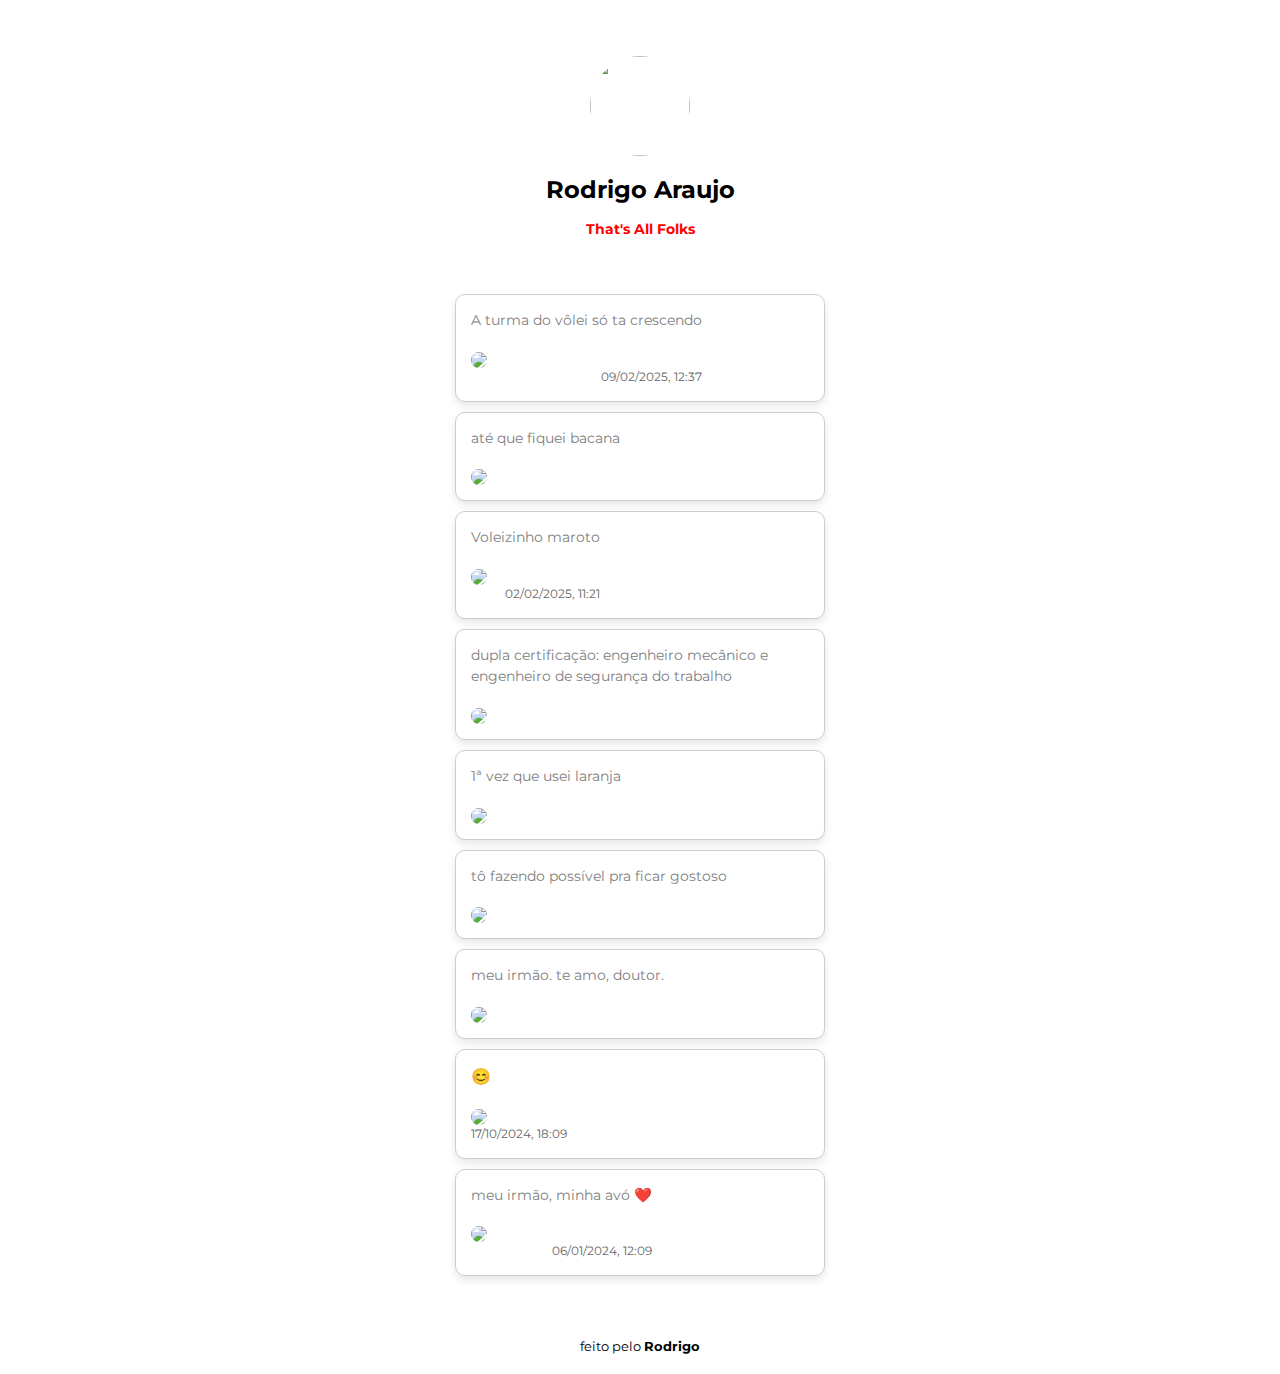
==== index.html @ d314e47b "Update index.html" ====
<!DOCTYPE html>
<html lang="br">
  <head>
    <meta charSet="utf-8" />
    <meta name="viewport" content="user-scalable=no,width=device-width,initial-scale=1" />
    <title>rodrigoaraujoxyz</title>
    <link href="css/shorby-main.css" rel="stylesheet" />
    <link href="css/shorby-page.css" rel="stylesheet" />
    <link href="css/emoji.css" rel="stylesheet">
    <link rel="icon" type="image/x-icon" href="https://cdn-icons-png.flaticon.com/512/1384/1384060.png">
    <link rel='stylesheet' href='https://cdn-uicons.flaticon.com/2.4.2/uicons-brands/css/uicons-brands.css'>
    <link href="https://emoji-css.afeld.me/emoji.css" rel="stylesheet">
    <link rel="stylesheet" href="https://cdn.jsdelivr.net/gh/lipis/flag-icons@6.6.6/css/flag-icons.min.css"/>
    <meta property="og:type" content="article" />
    <meta property="og:image" content="" />
    <meta property="og:title" content="Rodrigo M. Araujo" />
    <a rel="me" href="https://mastodon.com.br/@rodrigoaraujo"></a>
    <meta name="fediverse:creator" content="@rodrigoaraujo@mastodon.com.br">


    

  
<style>
  @media only screen and (max-width: 600px) {
    .toot {
      max-width: 95%;
      margin: 10px auto;
    }

    header {
      height: 200px;
    }

    header h1 {
      font-size: 1.5rem;
    }

    header p {
      font-size: 1rem;
    }
  }
</style>

</head>

  <body class="theme-default default-theme">
    <style>
            mark { 
        background-color: black;
        color: white;
      }
      
      markred { 
        background-color: red;
        color: white;
      }

      markblue { 
        background-color: rgb(0, 11, 100);
        color: white;
      }

      markyellow { 
        background-color: yellow;
        color: black;
      }


    /* Estilo das postagens */
    .toot {
      max-width: 600px;
      margin: 10px auto;
      padding: 15px;
      border: 1px solid #ccc;
      border-radius: 10px;
      background-color: white;
      box-shadow: 0px 4px 8px rgba(0, 0, 0, 0.1);
      display: flex;
    }

    .toot .toot-header {
      display: flex;
      align-items: center;
      margin-bottom: 10px;
    }

    .toot .toot-avatar {
      width: 32px;
      height: 32px;
      border-radius: 50%;
      margin-right: 10px;
    }

    .toot .toot-username {
      font-weight: bold;
      font-size: 14px;
    }

    .toot .toot-content {
      font-size: 16px;
      margin-bottom: 10px;
    }

    .toot .toot-time {
        font-size: 12px;
        color: #666;
        text-align: right; /* Data e hora à direita */
      }

      .toot .toot-hashtag {
        font-size: 12px;
        color: #666;
        text-align: left; /* hashtag à esquerda */
      }

    .toot img {
      width: 100%;
      height: auto;
      margin-top: 10px;
      border-radius: 10px;
    }

    .toot audio, .toot video {
      width: 100%;
      margin-top: 10px;
      border-radius: 10px;
    }

    .toot iframe {
      width: 100%;
      height: 315px;
      margin-top: 10px;
      border-radius: 10px;
    }

 </style>
    <script src="js/shorby.js"></script>


    

<div class="container smartpage-container">
      <header>
<!-- Botão superior -->


        

<!-- Fim do botão -->
<br>
<!-- Início do  -->

<img src="https://sun9-62.userapi.com/impg/W4ouZ6ccMaQQJG4HcXWEYZjpTylhVsa5vAbEvg/c5QYpCmd2A8.jpg?size=768x758&quality=96&sign=ba3987f390bc2200787575fb8c9e4a3b&type=album" class="avatar" alt="" title="Rodrigo Araujo" />
<p align="center" style="font-size: 1.5rem; color: rgb(0, 0, 0);"><b>Rodrigo Araujo</b>
<br>
<small style="font-size: 0.9rem; color: rgb(255, 0, 0);"> <b>That's All Folks</b></small></p>

<!-- Fim do botão -->


<!-- Área onde as postagens aparecerão -->

<br>

<div class="toot">
  <div>

    <div class="toot-content" style="font-size: 0.9rem; color: gray;">A turma do vôlei só ta crescendo</div>
    <img src="https://sun9-49.userapi.com/impg/RLRN37qJYkTp4zYFujtDyvxdVMoEzbY37xDbtg/GlrShovo1dE.jpg?size=907x1209&quality=96&sign=ee54763683849c88f768c800a4c034ea&type=album">
    <div class="toot-time">09/02/2025, 12:37</div>

  </div>
</div>


<div class="toot">
  <div>

    <div class="toot-content" style="font-size: 0.9rem; color: gray;">até que fiquei bacana</div>
    <img src="https://sun9-8.userapi.com/impg/3ERX_KMTC20FfWJdD9rFH0VFZhpap2hdjIYAlg/8tJotOyKR6o.jpg?size=552x736&quality=96&sign=9fa516054143d0a7c7c386a437ca9a3c&type=album">


  </div>
</div>


<div class="toot">
  <div>

    <div class="toot-content" style="font-size: 0.9rem; color: gray;">Voleizinho maroto</div>
    <img src="https://sun9-68.userapi.com/impg/gV4pfdb8DDt9D3SSeJcF2y71_xDjMWm9qdkImA/0lLBLTrLcQI.jpg?size=633x541&quality=96&sign=5831d6506c1c3016e513a8d64cded281&type=album">
    <div class="toot-time">02/02/2025, 11:21</div>

  </div>
</div>

<div class="toot">
  <div>

    <div class="toot-content" style="font-size: 0.9rem; color: gray;">dupla certificação: engenheiro mecânico e engenheiro de segurança do trabalho</div>
    <img src="https://sun9-3.userapi.com/impg/8MNcFw7FsgekhfUHJhumaUWqiXir7HLixh5a-w/DsLnBkevcCM.jpg?size=1580x2040&quality=96&sign=f7c0159bdb0acd1a21264f6953df6caf&type=album">


  </div>
</div>


<div class="toot">
  <div>

    <div class="toot-content" style="font-size: 0.9rem; color: gray;">1ª vez que usei laranja</div>
    <img src="https://sun9-61.userapi.com/impg/NlszAuOqCikaKT2MQyKJLnOKeQAqcu7-6ilO2w/X1dmnwC5yIA.jpg?size=662x884&quality=96&sign=7d65ef56ddd2af8e4a84fdf7482c3ea7&type=album">


  </div>
</div>


<div class="toot">
  <div>

    <div class="toot-content" style="font-size: 0.9rem; color: gray;">tô fazendo possível pra ficar gostoso</div>
    <img src="https://sun9-50.userapi.com/impg/5IDcBR1LN1M61RpticnxuHf5V54XyazKcXBtCw/WohcrYeuXEE.jpg?size=576x768&quality=96&sign=bf5ffe279a3d5caea56c4ab63baed330&type=album">


  </div>
</div>

<div class="toot">
  <div>

    <div class="toot-content" style="font-size: 0.9rem; color: gray;">meu irmão. te amo, doutor.</div>
    <img src="https://sun9-78.userapi.com/impg/_jsEdcOftAlN4TMcZEn8T6FtXGKMzOEYPC3X5g/94LZ3s2BHcc.jpg?size=1104x1472&quality=96&sign=b44dd7f395d085b375435620991b4bd4&type=album">


  </div>
</div>



  <div class="toot">
    <div>
  
      <div class="toot-content">😊</div>
      <img src="https://sun9-8.userapi.com/impg/ILLYbAQIunfG03u04itImcQephnp3oJiiTA-sA/Abz2ee7IY0I.jpg?size=830x1280&quality=95&sign=7a68155cf1e8ed4c95855d16d33ea5fc&type=album">
      <div class="toot-time">17/10/2024, 18:09</div>
  
    </div>
  </div>
  
  <div class="toot">
    <div>
  
      <div class="toot-content" style="font-size: 0.9rem; color: gray;">meu irmão, minha avó ❤️</div>
      <img src="https://sun9-30.userapi.com/impg/UjNAcj6myXq_yTcc5bES-SKfDXzYvXzG1Te0yQ/eV2ckPfl1Fc.jpg?size=1620x2160&quality=96&sign=57889d7db337b6b6e44ab7735a0c4f2a&type=album">
      <div class="toot-time">06/01/2024, 12:09</div>
  
    </div>
  </div>


    <br>
    <br>

<!-- rodapé-->
 <center>
<small><a>feito pelo <strong>Rodrigo</strong></small></a>
</center>
<!-- fim do rodapé-->

<!-- fim-->
</div>
</div>
</div>
</body>
</html>
---- css/shorby-main.css ----
@import 'https://fonts.googleapis.com/css?family=Montserrat:500,700&subset=cyrillic,cyrillic-ext,latin-ext';@import 'https://use.fontawesome.com/releases/v5.1.0/css/svg-with-js.css';:root{--blue: #007bff;--indigo: #6610f2;--purple: #6f42c1;--pink: #e83e8c;--red: #dc3545;--orange: #fd7e14;--yellow: #ffc107;--green: #28a745;--teal: #20c997;--cyan: #17a2b8;--white: #fff;--gray: #6c757d;--gray-dark: #343a40;--primary: #007bff;--secondary: #6c757d;--success: #28a745;--info: #17a2b8;--warning: #ffc107;--danger: #dc3545;--light: #f8f9fa;--dark: #343a40;--breakpoint-xs: 0;--breakpoint-sm: 576px;--breakpoint-md: 768px;--breakpoint-lg: 992px;--breakpoint-xl: 1200px;--font-family-sans-serif: "Montserrat", -apple-system, BlinkMacSystemFont, "Segoe UI", "Roboto", "Helvetica Neue", Arial, sans-serif, "Apple Color Emoji", "Segoe UI Emoji", "Segoe UI Symbol";--font-family-monospace: SFMono-Regular, Menlo, Monaco, Consolas, "Liberation Mono", "Courier New", monospace}*,*::before,*::after{box-sizing:border-box}html{font-family:sans-serif;line-height:1.15;-webkit-text-size-adjust:100%;-webkit-tap-highlight-color:rgba(0,0,0,0)}article,aside,figcaption,figure,footer,header,hgroup,main,nav,section{display:block}body{margin:0;font-family:"Montserrat",-apple-system,BlinkMacSystemFont,"Segoe UI","Roboto","Helvetica Neue",Arial,sans-serif,"Apple Color Emoji","Segoe UI Emoji","Segoe UI Symbol";font-size:1rem;font-weight:400;line-height:1.5;color:#777;text-align:left;background-color:#fff}[tabindex="-1"]:focus{outline:0 !important}hr{box-sizing:content-box;height:0;overflow:visible}h1,h2,h3,h4,h5,h6{margin-top:0;margin-bottom:1em}p{margin-top:0;margin-bottom:1rem}abbr[title],abbr[data-original-title]{text-decoration:underline;text-decoration:underline dotted;cursor:help;border-bottom:0;text-decoration-skip-ink:none}address{margin-bottom:1rem;font-style:normal;line-height:inherit}ol,ul,dl{margin-top:0;margin-bottom:1rem}ol ol,ul ul,ol ul,ul ol{margin-bottom:0}dt{font-weight:700}dd{margin-bottom:.5rem;margin-left:0}blockquote{margin:0 0 1rem}b,strong{font-weight:bolder}small{font-size:80%}sub,sup{position:relative;font-size:75%;line-height:0;vertical-align:baseline}sub{bottom:-.25em}sup{top:-.5em}a{color:#007bff;text-decoration:none;background-color:transparent}a:hover{color:#0056b3;text-decoration:underline}a:not([href]):not([tabindex]){color:inherit;text-decoration:none}a:not([href]):not([tabindex]):hover,a:not([href]):not([tabindex]):focus{color:inherit;text-decoration:none}a:not([href]):not([tabindex]):focus{outline:0}pre,code,kbd,samp{font-family:SFMono-Regular,Menlo,Monaco,Consolas,"Liberation Mono","Courier New",monospace;font-size:1em}pre{margin-top:0;margin-bottom:1rem;overflow:auto}figure{margin:0 0 1rem}img{vertical-align:middle;border-style:none}svg{overflow:hidden;vertical-align:middle}table{border-collapse:collapse}caption{padding-top:.75rem;padding-bottom:.75rem;color:#6c757d;text-align:left;caption-side:bottom}th{text-align:inherit}label{display:inline-block;margin-bottom:.5rem}button{border-radius:0}button:focus{outline:1px dotted;outline:5px auto -webkit-focus-ring-color}input,button,select,optgroup,textarea{margin:0;font-family:inherit;font-size:inherit;line-height:inherit}button,input{overflow:visible}button,select{text-transform:none}select{word-wrap:normal}button,[type="button"],[type="reset"],[type="submit"]{-webkit-appearance:button}button:not(:disabled),[type="button"]:not(:disabled),[type="reset"]:not(:disabled),[type="submit"]:not(:disabled){cursor:pointer}button::-moz-focus-inner,[type="button"]::-moz-focus-inner,[type="reset"]::-moz-focus-inner,[type="submit"]::-moz-focus-inner{padding:0;border-style:none}input[type="radio"],input[type="checkbox"]{box-sizing:border-box;padding:0}input[type="date"],input[type="time"],input[type="datetime-local"],input[type="month"]{-webkit-appearance:listbox}textarea{overflow:auto;resize:vertical}fieldset{min-width:0;padding:0;margin:0;border:0}legend{display:block;width:100%;max-width:100%;padding:0;margin-bottom:.5rem;font-size:1.5rem;line-height:inherit;color:inherit;white-space:normal}progress{vertical-align:baseline}[type="number"]::-webkit-inner-spin-button,[type="number"]::-webkit-outer-spin-button{height:auto}[type="search"]{outline-offset:-2px;-webkit-appearance:none}[type="search"]::-webkit-search-decoration{-webkit-appearance:none}::-webkit-file-upload-button{font:inherit;-webkit-appearance:button}output{display:inline-block}summary{display:list-item;cursor:pointer}template{display:none}[hidden]{display:none !important}h1,h2,h3,h4,h5,h6,.h1,.h2,.h3,.h4,.h5,.h6{margin-bottom:1em;font-weight:700;line-height:1.2;color:inherit}h1,.h1{font-size:2rem}h2,.h2{font-size:2rem}h3,.h3{font-size:1.75rem}h4,.h4{font-size:1.5rem}h5,.h5{font-size:1.25rem}h6,.h6{font-size:1rem}.lead{font-size:1.25rem;font-weight:300}.display-1{font-size:6rem;font-weight:300;line-height:1.2}.display-2{font-size:5.5rem;font-weight:300;line-height:1.2}.display-3{font-size:4.5rem;font-weight:300;line-height:1.2}.display-4{font-size:3.5rem;font-weight:300;line-height:1.2}hr{margin-top:1rem;margin-bottom:1rem;border:0;border-top:1px solid rgba(0,0,0,0.1)}small,.small{font-size:80%;font-weight:400}mark,.mark{padding:.2em;background-color:#fcf8e3}.list-unstyled{padding-left:0;list-style:none}.list-inline{padding-left:0;list-style:none}.list-inline-item{display:inline-block}.list-inline-item:not(:last-child){margin-right:.5rem}.initialism{font-size:90%;text-transform:uppercase}.blockquote{margin-bottom:1rem;font-size:1.25rem}.blockquote-footer{display:block;font-size:80%;color:#6c757d}.blockquote-footer::before{content:"\2014\00A0"}.btn{display:inline-block;font-weight:400;text-align:center;white-space:nowrap;vertical-align:middle;user-select:none;border:2px solid transparent;padding:.8rem 1.2rem;font-size:1rem;line-height:1.5;border-radius:4px;transition:color 0.15s ease-in-out,background-color 0.15s ease-in-out,border-color 0.15s ease-in-out,box-shadow 0.15s ease-in-out;display:block;width:100%}@media (prefers-reduced-motion: reduce){.btn{transition:none}}.btn:hover,.btn:focus{text-decoration:none}.btn:focus,.btn.focus{outline:0;box-shadow:0 0 0 .2rem rgba(0,123,255,0.25)}.btn.disabled,.btn:disabled{opacity:.65}.btn:not(:disabled):not(.disabled){cursor:pointer}.btn:not(:disabled):not(.disabled):active,.btn:not(:disabled):not(.disabled).active{background-image:none}a.btn.disabled,fieldset:disabled a.btn{pointer-events:none}.btn-standart{color:#fff;background-color:#777;border-color:#777}.btn-standart:hover{color:#fff;background-color:#646464;border-color:#5e5e5e}.btn-standart:focus,.btn-standart.focus{box-shadow:0 0 0 .2rem rgba(139,139,139,0.5)}.btn-standart.disabled,.btn-standart:disabled{color:#fff;background-color:#777;border-color:#777}.btn-standart:not(:disabled):not(.disabled):active,.btn-standart:not(:disabled):not(.disabled).active,.show>.btn-standart.dropdown-toggle{color:#fff;background-color:#5e5e5e;border-color:#575757}.btn-standart:not(:disabled):not(.disabled):active:focus,.btn-standart:not(:disabled):not(.disabled).active:focus,.show>.btn-standart.dropdown-toggle:focus{box-shadow:0 0 0 .2rem rgba(139,139,139,0.5)}.btn-outline{color:#777;border-color:#777}.btn-outline:hover{color:#fff;background-color:#777;border-color:#777}.btn-outline:focus,.btn-outline.focus{box-shadow:0 0 0 .2rem rgba(119,119,119,0.5)}.btn-outline.disabled,.btn-outline:disabled{color:#777;background-color:transparent}.btn-outline:not(:disabled):not(.disabled):active,.btn-outline:not(:disabled):not(.disabled).active,.show>.btn-outline.dropdown-toggle{color:#fff;background-color:#777;border-color:#777}.btn-outline:not(:disabled):not(.disabled):active:focus,.btn-outline:not(:disabled):not(.disabled).active:focus,.show>.btn-outline.dropdown-toggle:focus{box-shadow:0 0 0 .2rem rgba(119,119,119,0.5)}.btn-block{display:block;width:100%}.btn-block+.btn-block{margin-top:.5rem}.container{width:100%;padding-right:.62em;padding-left:.62em;margin-right:auto;margin-left:auto}@media (min-width: 576px){.container{max-width:540px}}@media (min-width: 768px){.container{max-width:720px}}.shorby-logo{font-family:Montserrat;font-weight:700;text-transform:uppercase;position:relative;display:inline-block;line-height:1em;letter-spacing:0.1em}.shorby-logo:hover,.shorby-logo:active{text-decoration:none}.shorby-logo:before{content:"";position:absolute;bottom:-0.16em;left:0.02em;border-bottom:0.16em solid transparent;height:0;width:0.6em}.shorby-logo.animated{transition:all 0.62s}.shorby-logo.animated:before{transition:all 0.62s;animation:logo-loader 0.62s}.shorby-logo.animated:hover:before,.shorby-logo.animated:active:before{width:100%}@keyframes logo-loader{0%{width:100%}62%{width:100%}100%{width:0.6em}}html{min-height:100%}body{background-repeat:no-repeat;min-height:100%}.text-center{text-align:center}.page-not-found .shorby-logo,.something-went-wrong .shorby-logo{color:#007bff;font-size:1.3em;margin:2em 0}.page-not-found .shorby-logo:before,.something-went-wrong .shorby-logo:before{border-bottom-color:#007bff}.page-not-found .warning-icon,.something-went-wrong .warning-icon{text-align:center;font-size:5rem;color:#adb5bd}.page-not-found h1,.something-went-wrong h1{color:#000;max-width:500px;margin:0 auto;margin-bottom:1em;font-size:1.4em}.page-not-found .description,.something-went-wrong .description{text-align:center}.page-not-found .btn.btn-primary,.something-went-wrong .btn.btn-primary{display:inline-block;width:auto;background:#007bff;color:#FFF;white-space:normal;margin-bottom:1.4em}.page-not-found.something-went-wrong .btn.btn-primary,.something-went-wrong.something-went-wrong .btn.btn-primary{font-size:0.8rem}.page-not-found .bio-not-found,.something-went-wrong .bio-not-found{width:100vh;max-width:100%;margin:0 auto;background:url("/img/shorby-examples.jpg") no-repeat 50% 50%;background-size:cover;height:57vh}.gifbg{position:fixed;width:100%;height:100%;top:0;left:0;overflow:hidden}.gifbg canvas,.gifbg video{min-width:100%;min-height:100%;width:auto;height:auto;position:absolute;top:50%;left:50%;transform:translate(-50%, -50%)}
---- css/shorby-page.css ----
.theme-default{background-color:#fff;background-size:cover;background-position:center 50%;background-repeat:no-repeat}.theme-default .smartpage-container{color:#000}.theme-default .smartpage-container,.theme-default .smartpage-container .bio-title,.theme-default .smartpage-container h1,.theme-default .smartpage-container h2,.theme-default .smartpage-container h3,.theme-default .smartpage-container h4{color:#000}.theme-default .smartpage-container .bio-title h1,.theme-default .smartpage-container .bio-title h2,.theme-default .smartpage-container .bio-title h3,.theme-default .smartpage-container .bio-title h4{color:#000}.theme-default .smartpage-container .powered-by-shorby .shorby-logo:before{border-color:#000}.theme-default .smartpage-container .block-item.layout-button{background:#000;color:#fff}.theme-default .smartpage-container .add-block-button,.theme-default .smartpage-container .avatar.empty,.theme-default .smartpage-container .avatar-editor .avatar-upload{color:rgba(0,0,0,0.5);border-color:rgba(0,0,0,0.5)}.theme-default .smartpage-container .bio-title h1.empty span{border-color:#000}.theme-default .smartpage-container .service-button{background:rgba(0,0,0,0.5);color:#fff}.theme-invert{background-color:#000;background-size:cover;background-position:center 50%;background-repeat:no-repeat}.theme-invert .smartpage-container{color:#fff}.theme-invert .smartpage-container,.theme-invert .smartpage-container .bio-title,.theme-invert .smartpage-container h1,.theme-invert .smartpage-container h2,.theme-invert .smartpage-container h3,.theme-invert .smartpage-container h4{color:#fff}.theme-invert .smartpage-container .bio-title h1,.theme-invert .smartpage-container .bio-title h2,.theme-invert .smartpage-container .bio-title h3,.theme-invert .smartpage-container .bio-title h4{color:#fff}.theme-invert .smartpage-container .powered-by-shorby .shorby-logo:before{border-color:#fff}.theme-invert .smartpage-container .block-item.layout-button{background:#fff;color:#000}.theme-invert .smartpage-container .add-block-button,.theme-invert .smartpage-container .avatar.empty,.theme-invert .smartpage-container .avatar-editor .avatar-upload{color:rgba(255,255,255,0.5);border-color:rgba(255,255,255,0.5)}.theme-invert .smartpage-container .bio-title h1.empty span{border-color:#fff}.theme-invert .smartpage-container .service-button{background:rgba(255,255,255,0.5);color:#000}.theme-1{background-image:linear-gradient(45deg, #AF49AB, #DF3F46);background-repeat:repeat-x;background-color:#AF49AB;background-size:cover;background-position:center 50%;background-repeat:no-repeat}.theme-1 .smartpage-container{color:#fff}.theme-1 .smartpage-container,.theme-1 .smartpage-container .bio-title,.theme-1 .smartpage-container h1,.theme-1 .smartpage-container h2,.theme-1 .smartpage-container h3,.theme-1 .smartpage-container h4{color:#fff}.theme-1 .smartpage-container .bio-title h1,.theme-1 .smartpage-container .bio-title h2,.theme-1 .smartpage-container .bio-title h3,.theme-1 .smartpage-container .bio-title h4{color:#fff}.theme-1 .smartpage-container .powered-by-shorby .shorby-logo:before{border-color:#fff}.theme-1 .smartpage-container .block-item.layout-button{background:#DF3F46;color:#fff}.theme-1 .smartpage-container .add-block-button,.theme-1 .smartpage-container .avatar.empty,.theme-1 .smartpage-container .avatar-editor .avatar-upload{color:rgba(255,255,255,0.5);border-color:rgba(255,255,255,0.5)}.theme-1 .smartpage-container .bio-title h1.empty span{border-color:#fff}.theme-1 .smartpage-container .service-button{background:rgba(255,255,255,0.5);color:#000}.theme-2{background-image:linear-gradient(45deg, #1039A0, #0146F2);background-repeat:repeat-x;background-color:#1039A0;background-size:cover;background-position:center 50%;background-repeat:no-repeat}.theme-2 .smartpage-container{color:#fff}.theme-2 .smartpage-container,.theme-2 .smartpage-container .bio-title,.theme-2 .smartpage-container h1,.theme-2 .smartpage-container h2,.theme-2 .smartpage-container h3,.theme-2 .smartpage-container h4{color:#fff}.theme-2 .smartpage-container .bio-title h1,.theme-2 .smartpage-container .bio-title h2,.theme-2 .smartpage-container .bio-title h3,.theme-2 .smartpage-container .bio-title h4{color:#fff}.theme-2 .smartpage-container .powered-by-shorby .shorby-logo:before{border-color:#fff}.theme-2 .smartpage-container .block-item.layout-button{background:#FF1684;color:#fff}.theme-2 .smartpage-container .add-block-button,.theme-2 .smartpage-container .avatar.empty,.theme-2 .smartpage-container .avatar-editor .avatar-upload{color:rgba(255,255,255,0.5);border-color:rgba(255,255,255,0.5)}.theme-2 .smartpage-container .bio-title h1.empty span{border-color:#fff}.theme-2 .smartpage-container .service-button{background:rgba(255,255,255,0.5);color:#000}.theme-3{background-image:linear-gradient(45deg, #478BA2, #DE5B6D);background-repeat:repeat-x;background-color:#478BA2;background-size:cover;background-position:center 50%;background-repeat:no-repeat}.theme-3 .smartpage-container{color:#fff}.theme-3 .smartpage-container,.theme-3 .smartpage-container .bio-title,.theme-3 .smartpage-container h1,.theme-3 .smartpage-container h2,.theme-3 .smartpage-container h3,.theme-3 .smartpage-container h4{color:#fff}.theme-3 .smartpage-container .bio-title h1,.theme-3 .smartpage-container .bio-title h2,.theme-3 .smartpage-container .bio-title h3,.theme-3 .smartpage-container .bio-title h4{color:#fff}.theme-3 .smartpage-container .powered-by-shorby .shorby-logo:before{border-color:#fff}.theme-3 .smartpage-container .block-item.layout-button{background:#F2A490;color:#fff}.theme-3 .smartpage-container .add-block-button,.theme-3 .smartpage-container .avatar.empty,.theme-3 .smartpage-container .avatar-editor .avatar-upload{color:rgba(255,255,255,0.5);border-color:rgba(255,255,255,0.5)}.theme-3 .smartpage-container .bio-title h1.empty span{border-color:#fff}.theme-3 .smartpage-container .service-button{background:rgba(255,255,255,0.5);color:#000}.theme-4{background-image:linear-gradient(45deg, #FC122C, #821963);background-repeat:repeat-x;background-color:#FC122C;background-size:cover;background-position:center 50%;background-repeat:no-repeat}.theme-4 .smartpage-container{color:#fff}.theme-4 .smartpage-container,.theme-4 .smartpage-container .bio-title,.theme-4 .smartpage-container h1,.theme-4 .smartpage-container h2,.theme-4 .smartpage-container h3,.theme-4 .smartpage-container h4{color:#fff}.theme-4 .smartpage-container .bio-title h1,.theme-4 .smartpage-container .bio-title h2,.theme-4 .smartpage-container .bio-title h3,.theme-4 .smartpage-container .bio-title h4{color:#fff}.theme-4 .smartpage-container .powered-by-shorby .shorby-logo:before{border-color:#fff}.theme-4 .smartpage-container .block-item.layout-button{background:#FC122C;color:#fff}.theme-4 .smartpage-container .add-block-button,.theme-4 .smartpage-container .avatar.empty,.theme-4 .smartpage-container .avatar-editor .avatar-upload{color:rgba(255,255,255,0.5);border-color:rgba(255,255,255,0.5)}.theme-4 .smartpage-container .bio-title h1.empty span{border-color:#fff}.theme-4 .smartpage-container .service-button{background:rgba(255,255,255,0.5);color:#000}.theme-5{background-image:linear-gradient(45deg, #F15F4E, #F4D550);background-repeat:repeat-x;background-color:#F15F4E;background-size:cover;background-position:center 50%;background-repeat:no-repeat}.theme-5 .smartpage-container{color:#fff}.theme-5 .smartpage-container,.theme-5 .smartpage-container .bio-title,.theme-5 .smartpage-container h1,.theme-5 .smartpage-container h2,.theme-5 .smartpage-container h3,.theme-5 .smartpage-container h4{color:#fff}.theme-5 .smartpage-container .bio-title h1,.theme-5 .smartpage-container .bio-title h2,.theme-5 .smartpage-container .bio-title h3,.theme-5 .smartpage-container .bio-title h4{color:#fff}.theme-5 .smartpage-container .powered-by-shorby .shorby-logo:before{border-color:#fff}.theme-5 .smartpage-container .block-item.layout-button{background:#F15F4E;color:#fff}.theme-5 .smartpage-container .add-block-button,.theme-5 .smartpage-container .avatar.empty,.theme-5 .smartpage-container .avatar-editor .avatar-upload{color:rgba(255,255,255,0.5);border-color:rgba(255,255,255,0.5)}.theme-5 .smartpage-container .bio-title h1.empty span{border-color:#fff}.theme-5 .smartpage-container .service-button{background:rgba(255,255,255,0.5);color:#000}.theme-6{background-image:linear-gradient(45deg, #A637A0, #933FA1);background-repeat:repeat-x;background-color:#A637A0;background-size:cover;background-position:center 50%;background-repeat:no-repeat}.theme-6 .smartpage-container{color:#fff}.theme-6 .smartpage-container,.theme-6 .smartpage-container .bio-title,.theme-6 .smartpage-container h1,.theme-6 .smartpage-container h2,.theme-6 .smartpage-container h3,.theme-6 .smartpage-container h4{color:#fff}.theme-6 .smartpage-container .bio-title h1,.theme-6 .smartpage-container .bio-title h2,.theme-6 .smartpage-container .bio-title h3,.theme-6 .smartpage-container .bio-title h4{color:#fff}.theme-6 .smartpage-container .powered-by-shorby .shorby-logo:before{border-color:#fff}.theme-6 .smartpage-container .block-item.layout-button{background:#FFCF04;color:#fff}.theme-6 .smartpage-container .add-block-button,.theme-6 .smartpage-container .avatar.empty,.theme-6 .smartpage-container .avatar-editor .avatar-upload{color:rgba(255,255,255,0.5);border-color:rgba(255,255,255,0.5)}.theme-6 .smartpage-container .bio-title h1.empty span{border-color:#fff}.theme-6 .smartpage-container .service-button{background:rgba(255,255,255,0.5);color:#000}.theme-7{background-image:linear-gradient(45deg, #A6D1FF, #F2C6F2);background-repeat:repeat-x;background-color:#A6D1FF;background-size:cover;background-position:center 50%;background-repeat:no-repeat}.theme-7 .smartpage-container{color:#fff}.theme-7 .smartpage-container,.theme-7 .smartpage-container .bio-title,.theme-7 .smartpage-container h1,.theme-7 .smartpage-container h2,.theme-7 .smartpage-container h3,.theme-7 .smartpage-container h4{color:#fff}.theme-7 .smartpage-container .bio-title h1,.theme-7 .smartpage-container .bio-title h2,.theme-7 .smartpage-container .bio-title h3,.theme-7 .smartpage-container .bio-title h4{color:#fff}.theme-7 .smartpage-container .powered-by-shorby .shorby-logo:before{border-color:#fff}.theme-7 .smartpage-container .block-item.layout-button{background:#F2C6F2;color:#000}.theme-7 .smartpage-container .add-block-button,.theme-7 .smartpage-container .avatar.empty,.theme-7 .smartpage-container .avatar-editor .avatar-upload{color:rgba(255,255,255,0.5);border-color:rgba(255,255,255,0.5)}.theme-7 .smartpage-container .bio-title h1.empty span{border-color:#fff}.theme-7 .smartpage-container .service-button{background:rgba(255,255,255,0.5);color:#000}.theme-8{background-image:linear-gradient(45deg, #C9FFA0, #A0ECFF);background-repeat:repeat-x;background-color:#C9FFA0;background-size:cover;background-position:center 50%;background-repeat:no-repeat}.theme-8 .smartpage-container{color:#000}.theme-8 .smartpage-container,.theme-8 .smartpage-container .bio-title,.theme-8 .smartpage-container h1,.theme-8 .smartpage-container h2,.theme-8 .smartpage-container h3,.theme-8 .smartpage-container h4{color:#000}.theme-8 .smartpage-container .bio-title h1,.theme-8 .smartpage-container .bio-title h2,.theme-8 .smartpage-container .bio-title h3,.theme-8 .smartpage-container .bio-title h4{color:#000}.theme-8 .smartpage-container .powered-by-shorby .shorby-logo:before{border-color:#000}.theme-8 .smartpage-container .block-item.layout-button{background:#A0C0FF;color:#fff}.theme-8 .smartpage-container .add-block-button,.theme-8 .smartpage-container .avatar.empty,.theme-8 .smartpage-container .avatar-editor .avatar-upload{color:rgba(0,0,0,0.5);border-color:rgba(0,0,0,0.5)}.theme-8 .smartpage-container .bio-title h1.empty span{border-color:#000}.theme-8 .smartpage-container .service-button{background:rgba(0,0,0,0.5);color:#fff}.theme-9{background-image:linear-gradient(45deg, #598901, #2D5A00);background-repeat:repeat-x;background-color:#598901;background-size:cover;background-position:center 50%;background-repeat:no-repeat}.theme-9 .smartpage-container{color:#fff}.theme-9 .smartpage-container,.theme-9 .smartpage-container .bio-title,.theme-9 .smartpage-container h1,.theme-9 .smartpage-container h2,.theme-9 .smartpage-container h3,.theme-9 .smartpage-container h4{color:#fff}.theme-9 .smartpage-container .bio-title h1,.theme-9 .smartpage-container .bio-title h2,.theme-9 .smartpage-container .bio-title h3,.theme-9 .smartpage-container .bio-title h4{color:#fff}.theme-9 .smartpage-container .powered-by-shorby .shorby-logo:before{border-color:#fff}.theme-9 .smartpage-container .block-item.layout-button{background:#598901;color:#fff}.theme-9 .smartpage-container .add-block-button,.theme-9 .smartpage-container .avatar.empty,.theme-9 .smartpage-container .avatar-editor .avatar-upload{color:rgba(255,255,255,0.5);border-color:rgba(255,255,255,0.5)}.theme-9 .smartpage-container .bio-title h1.empty span{border-color:#fff}.theme-9 .smartpage-container .service-button{background:rgba(255,255,255,0.5);color:#000}.theme-10{background-image:linear-gradient(45deg, #AAB6FB, #6096FD);background-repeat:repeat-x;background-color:#AAB6FB;background-size:cover;background-position:center 50%;background-repeat:no-repeat}.theme-10 .smartpage-container{color:#fff}.theme-10 .smartpage-container,.theme-10 .smartpage-container .bio-title,.theme-10 .smartpage-container h1,.theme-10 .smartpage-container h2,.theme-10 .smartpage-container h3,.theme-10 .smartpage-container h4{color:#fff}.theme-10 .smartpage-container .bio-title h1,.theme-10 .smartpage-container .bio-title h2,.theme-10 .smartpage-container .bio-title h3,.theme-10 .smartpage-container .bio-title h4{color:#fff}.theme-10 .smartpage-container .powered-by-shorby .shorby-logo:before{border-color:#fff}.theme-10 .smartpage-container .block-item.layout-button{background:#FAA7B8;color:#fff}.theme-10 .smartpage-container .add-block-button,.theme-10 .smartpage-container .avatar.empty,.theme-10 .smartpage-container .avatar-editor .avatar-upload{color:rgba(255,255,255,0.5);border-color:rgba(255,255,255,0.5)}.theme-10 .smartpage-container .bio-title h1.empty span{border-color:#fff}.theme-10 .smartpage-container .service-button{background:rgba(255,255,255,0.5);color:#000}.theme-11{background-image:linear-gradient(45deg, #801336, #C72C41);background-repeat:repeat-x;background-color:#801336;background-size:cover;background-position:center 50%;background-repeat:no-repeat}.theme-11 .smartpage-container{color:#fff}.theme-11 .smartpage-container,.theme-11 .smartpage-container .bio-title,.theme-11 .smartpage-container h1,.theme-11 .smartpage-container h2,.theme-11 .smartpage-container h3,.theme-11 .smartpage-container h4{color:#fff}.theme-11 .smartpage-container .bio-title h1,.theme-11 .smartpage-container .bio-title h2,.theme-11 .smartpage-container .bio-title h3,.theme-11 .smartpage-container .bio-title h4{color:#fff}.theme-11 .smartpage-container .powered-by-shorby .shorby-logo:before{border-color:#fff}.theme-11 .smartpage-container .block-item.layout-button{background:#EE4540;color:#fff}.theme-11 .smartpage-container .add-block-button,.theme-11 .smartpage-container .avatar.empty,.theme-11 .smartpage-container .avatar-editor .avatar-upload{color:rgba(255,255,255,0.5);border-color:rgba(255,255,255,0.5)}.theme-11 .smartpage-container .bio-title h1.empty span{border-color:#fff}.theme-11 .smartpage-container .service-button{background:rgba(255,255,255,0.5);color:#000}.theme-12{background-image:linear-gradient(45deg, #090088, #930077);background-repeat:repeat-x;background-color:#090088;background-size:cover;background-position:center 50%;background-repeat:no-repeat}.theme-12 .smartpage-container{color:#fff}.theme-12 .smartpage-container,.theme-12 .smartpage-container .bio-title,.theme-12 .smartpage-container h1,.theme-12 .smartpage-container h2,.theme-12 .smartpage-container h3,.theme-12 .smartpage-container h4{color:#fff}.theme-12 .smartpage-container .bio-title h1,.theme-12 .smartpage-container .bio-title h2,.theme-12 .smartpage-container .bio-title h3,.theme-12 .smartpage-container .bio-title h4{color:#fff}.theme-12 .smartpage-container .powered-by-shorby .shorby-logo:before{border-color:#fff}.theme-12 .smartpage-container .block-item.layout-button{background:#E4007C;color:#fff}.theme-12 .smartpage-container .add-block-button,.theme-12 .smartpage-container .avatar.empty,.theme-12 .smartpage-container .avatar-editor .avatar-upload{color:rgba(255,255,255,0.5);border-color:rgba(255,255,255,0.5)}.theme-12 .smartpage-container .bio-title h1.empty span{border-color:#fff}.theme-12 .smartpage-container .service-button{background:rgba(255,255,255,0.5);color:#000}.theme-13{background-image:linear-gradient(45deg, #1E91D6, #0072BB);background-repeat:repeat-x;background-color:#1E91D6;background-size:cover;background-position:center 50%;background-repeat:no-repeat}.theme-13 .smartpage-container{color:#fff}.theme-13 .smartpage-container,.theme-13 .smartpage-container .bio-title,.theme-13 .smartpage-container h1,.theme-13 .smartpage-container h2,.theme-13 .smartpage-container h3,.theme-13 .smartpage-container h4{color:#fff}.theme-13 .smartpage-container .bio-title h1,.theme-13 .smartpage-container .bio-title h2,.theme-13 .smartpage-container .bio-title h3,.theme-13 .smartpage-container .bio-title h4{color:#fff}.theme-13 .smartpage-container .powered-by-shorby .shorby-logo:before{border-color:#fff}.theme-13 .smartpage-container .block-item.layout-button{background:#8FC93A;color:#fff}.theme-13 .smartpage-container .add-block-button,.theme-13 .smartpage-container .avatar.empty,.theme-13 .smartpage-container .avatar-editor .avatar-upload{color:rgba(255,255,255,0.5);border-color:rgba(255,255,255,0.5)}.theme-13 .smartpage-container .bio-title h1.empty span{border-color:#fff}.theme-13 .smartpage-container .service-button{background:rgba(255,255,255,0.5);color:#000}.theme-14{background-color:#F392A3;background-size:cover;background-position:center 50%;background-repeat:no-repeat}.theme-14 .smartpage-container{color:#fff}.theme-14 .smartpage-container,.theme-14 .smartpage-container .bio-title,.theme-14 .smartpage-container h1,.theme-14 .smartpage-container h2,.theme-14 .smartpage-container h3,.theme-14 .smartpage-container h4{color:#fff}.theme-14 .smartpage-container .bio-title h1,.theme-14 .smartpage-container .bio-title h2,.theme-14 .smartpage-container .bio-title h3,.theme-14 .smartpage-container .bio-title h4{color:#fff}.theme-14 .smartpage-container .powered-by-shorby .shorby-logo:before{border-color:#fff}.theme-14 .smartpage-container .block-item.layout-button{background:#85D0CC;color:#fff}.theme-14 .smartpage-container .add-block-button,.theme-14 .smartpage-container .avatar.empty,.theme-14 .smartpage-container .avatar-editor .avatar-upload{color:rgba(255,255,255,0.5);border-color:rgba(255,255,255,0.5)}.theme-14 .smartpage-container .bio-title h1.empty span{border-color:#fff}.theme-14 .smartpage-container .service-button{background:rgba(255,255,255,0.5);color:#000}.theme-15{background-color:#7C5EFD;background-size:cover;background-position:center 50%;background-repeat:no-repeat}.theme-15 .smartpage-container{color:#fff}.theme-15 .smartpage-container,.theme-15 .smartpage-container .bio-title,.theme-15 .smartpage-container h1,.theme-15 .smartpage-container h2,.theme-15 .smartpage-container h3,.theme-15 .smartpage-container h4{color:#fff}.theme-15 .smartpage-container .bio-title h1,.theme-15 .smartpage-container .bio-title h2,.theme-15 .smartpage-container .bio-title h3,.theme-15 .smartpage-container .bio-title h4{color:#fff}.theme-15 .smartpage-container .powered-by-shorby .shorby-logo:before{border-color:#fff}.theme-15 .smartpage-container .block-item.layout-button{background:#F7BC23;color:#fff}.theme-15 .smartpage-container .add-block-button,.theme-15 .smartpage-container .avatar.empty,.theme-15 .smartpage-container .avatar-editor .avatar-upload{color:rgba(255,255,255,0.5);border-color:rgba(255,255,255,0.5)}.theme-15 .smartpage-container .bio-title h1.empty span{border-color:#fff}.theme-15 .smartpage-container .service-button{background:rgba(255,255,255,0.5);color:#000}.theme-16{background-color:#968FD8;background-size:cover;background-position:center 50%;background-repeat:no-repeat}.theme-16 .smartpage-container{color:#fff}.theme-16 .smartpage-container,.theme-16 .smartpage-container .bio-title,.theme-16 .smartpage-container h1,.theme-16 .smartpage-container h2,.theme-16 .smartpage-container h3,.theme-16 .smartpage-container h4{color:#fff}.theme-16 .smartpage-container .bio-title h1,.theme-16 .smartpage-container .bio-title h2,.theme-16 .smartpage-container .bio-title h3,.theme-16 .smartpage-container .bio-title h4{color:#fff}.theme-16 .smartpage-container .powered-by-shorby .shorby-logo:before{border-color:#fff}.theme-16 .smartpage-container .block-item.layout-button{background:#8CE8C7;color:#fff}.theme-16 .smartpage-container .add-block-button,.theme-16 .smartpage-container .avatar.empty,.theme-16 .smartpage-container .avatar-editor .avatar-upload{color:rgba(255,255,255,0.5);border-color:rgba(255,255,255,0.5)}.theme-16 .smartpage-container .bio-title h1.empty span{border-color:#fff}.theme-16 .smartpage-container .service-button{background:rgba(255,255,255,0.5);color:#000}.theme-17{background-color:#1039A0;background-size:cover;background-position:center 50%;background-repeat:no-repeat}.theme-17 .smartpage-container{color:#fff}.theme-17 .smartpage-container,.theme-17 .smartpage-container .bio-title,.theme-17 .smartpage-container h1,.theme-17 .smartpage-container h2,.theme-17 .smartpage-container h3,.theme-17 .smartpage-container h4{color:#fff}.theme-17 .smartpage-container .bio-title h1,.theme-17 .smartpage-container .bio-title h2,.theme-17 .smartpage-container .bio-title h3,.theme-17 .smartpage-container .bio-title h4{color:#fff}.theme-17 .smartpage-container .powered-by-shorby .shorby-logo:before{border-color:#fff}.theme-17 .smartpage-container .block-item.layout-button{background:#FF1684;color:#fff}.theme-17 .smartpage-container .add-block-button,.theme-17 .smartpage-container .avatar.empty,.theme-17 .smartpage-container .avatar-editor .avatar-upload{color:rgba(255,255,255,0.5);border-color:rgba(255,255,255,0.5)}.theme-17 .smartpage-container .bio-title h1.empty span{border-color:#fff}.theme-17 .smartpage-container .service-button{background:rgba(255,255,255,0.5);color:#000}.theme-18{background-color:#E4C1F9;background-size:cover;background-position:center 50%;background-repeat:no-repeat}.theme-18 .smartpage-container{color:#000}.theme-18 .smartpage-container,.theme-18 .smartpage-container .bio-title,.theme-18 .smartpage-container h1,.theme-18 .smartpage-container h2,.theme-18 .smartpage-container h3,.theme-18 .smartpage-container h4{color:#000}.theme-18 .smartpage-container .bio-title h1,.theme-18 .smartpage-container .bio-title h2,.theme-18 .smartpage-container .bio-title h3,.theme-18 .smartpage-container .bio-title h4{color:#000}.theme-18 .smartpage-container .powered-by-shorby .shorby-logo:before{border-color:#000}.theme-18 .smartpage-container .block-item.layout-button{background:#A9DEF9;color:#000}.theme-18 .smartpage-container .add-block-button,.theme-18 .smartpage-container .avatar.empty,.theme-18 .smartpage-container .avatar-editor .avatar-upload{color:rgba(0,0,0,0.5);border-color:rgba(0,0,0,0.5)}.theme-18 .smartpage-container .bio-title h1.empty span{border-color:#000}.theme-18 .smartpage-container .service-button{background:rgba(0,0,0,0.5);color:#fff}.theme-19{background-color:#0FBDE9;background-size:cover;background-position:center 50%;background-repeat:no-repeat}.theme-19 .smartpage-container{color:#fff}.theme-19 .smartpage-container,.theme-19 .smartpage-container .bio-title,.theme-19 .smartpage-container h1,.theme-19 .smartpage-container h2,.theme-19 .smartpage-container h3,.theme-19 .smartpage-container h4{color:#fff}.theme-19 .smartpage-container .bio-title h1,.theme-19 .smartpage-container .bio-title h2,.theme-19 .smartpage-container .bio-title h3,.theme-19 .smartpage-container .bio-title h4{color:#fff}.theme-19 .smartpage-container .powered-by-shorby .shorby-logo:before{border-color:#fff}.theme-19 .smartpage-container .block-item.layout-button{background:#9D47B6;color:#fff}.theme-19 .smartpage-container .add-block-button,.theme-19 .smartpage-container .avatar.empty,.theme-19 .smartpage-container .avatar-editor .avatar-upload{color:rgba(255,255,255,0.5);border-color:rgba(255,255,255,0.5)}.theme-19 .smartpage-container .bio-title h1.empty span{border-color:#fff}.theme-19 .smartpage-container .service-button{background:rgba(255,255,255,0.5);color:#000}.theme-20{background-color:#212A37;background-size:cover;background-position:center 50%;background-repeat:no-repeat}.theme-20 .smartpage-container{color:#fff}.theme-20 .smartpage-container,.theme-20 .smartpage-container .bio-title,.theme-20 .smartpage-container h1,.theme-20 .smartpage-container h2,.theme-20 .smartpage-container h3,.theme-20 .smartpage-container h4{color:#fff}.theme-20 .smartpage-container .bio-title h1,.theme-20 .smartpage-container .bio-title h2,.theme-20 .smartpage-container .bio-title h3,.theme-20 .smartpage-container .bio-title h4{color:#fff}.theme-20 .smartpage-container .powered-by-shorby .shorby-logo:before{border-color:#fff}.theme-20 .smartpage-container .block-item.layout-button{background:#FF6238;color:#fff}.theme-20 .smartpage-container .add-block-button,.theme-20 .smartpage-container .avatar.empty,.theme-20 .smartpage-container .avatar-editor .avatar-upload{color:rgba(255,255,255,0.5);border-color:rgba(255,255,255,0.5)}.theme-20 .smartpage-container .bio-title h1.empty span{border-color:#fff}.theme-20 .smartpage-container .service-button{background:rgba(255,255,255,0.5);color:#000}.theme-21{background-color:#F87C44;background-size:cover;background-position:center 50%;background-repeat:no-repeat}.theme-21 .smartpage-container{color:#fff}.theme-21 .smartpage-container,.theme-21 .smartpage-container .bio-title,.theme-21 .smartpage-container h1,.theme-21 .smartpage-container h2,.theme-21 .smartpage-container h3,.theme-21 .smartpage-container h4{color:#fff}.theme-21 .smartpage-container .bio-title h1,.theme-21 .smartpage-container .bio-title h2,.theme-21 .smartpage-container .bio-title h3,.theme-21 .smartpage-container .bio-title h4{color:#fff}.theme-21 .smartpage-container .powered-by-shorby .shorby-logo:before{border-color:#fff}.theme-21 .smartpage-container .block-item.layout-button{background:#6141DA;color:#fff}.theme-21 .smartpage-container .add-block-button,.theme-21 .smartpage-container .avatar.empty,.theme-21 .smartpage-container .avatar-editor .avatar-upload{color:rgba(255,255,255,0.5);border-color:rgba(255,255,255,0.5)}.theme-21 .smartpage-container .bio-title h1.empty span{border-color:#fff}.theme-21 .smartpage-container .service-button{background:rgba(255,255,255,0.5);color:#000}.theme-22{background-color:#343B76;background-size:cover;background-position:center 50%;background-repeat:no-repeat}.theme-22 .smartpage-container{color:#fff}.theme-22 .smartpage-container,.theme-22 .smartpage-container .bio-title,.theme-22 .smartpage-container h1,.theme-22 .smartpage-container h2,.theme-22 .smartpage-container h3,.theme-22 .smartpage-container h4{color:#fff}.theme-22 .smartpage-container .bio-title h1,.theme-22 .smartpage-container .bio-title h2,.theme-22 .smartpage-container .bio-title h3,.theme-22 .smartpage-container .bio-title h4{color:#fff}.theme-22 .smartpage-container .powered-by-shorby .shorby-logo:before{border-color:#fff}.theme-22 .smartpage-container .block-item.layout-button{background:#B973A6;color:#fff}.theme-22 .smartpage-container .add-block-button,.theme-22 .smartpage-container .avatar.empty,.theme-22 .smartpage-container .avatar-editor .avatar-upload{color:rgba(255,255,255,0.5);border-color:rgba(255,255,255,0.5)}.theme-22 .smartpage-container .bio-title h1.empty span{border-color:#fff}.theme-22 .smartpage-container .service-button{background:rgba(255,255,255,0.5);color:#000}.theme-23{background-color:#000;background-size:cover;background-position:center 50%;background-repeat:no-repeat}.theme-23 .smartpage-container{color:#fff}.theme-23 .smartpage-container,.theme-23 .smartpage-container .bio-title,.theme-23 .smartpage-container h1,.theme-23 .smartpage-container h2,.theme-23 .smartpage-container h3,.theme-23 .smartpage-container h4{color:#fff}.theme-23 .smartpage-container .bio-title h1,.theme-23 .smartpage-container .bio-title h2,.theme-23 .smartpage-container .bio-title h3,.theme-23 .smartpage-container .bio-title h4{color:#fff}.theme-23 .smartpage-container .powered-by-shorby .shorby-logo:before{border-color:#fff}.theme-23 .smartpage-container .block-item.layout-button{background:#393939;color:#fff}.theme-23 .smartpage-container .add-block-button,.theme-23 .smartpage-container .avatar.empty,.theme-23 .smartpage-container .avatar-editor .avatar-upload{color:rgba(255,255,255,0.5);border-color:rgba(255,255,255,0.5)}.theme-23 .smartpage-container .bio-title h1.empty span{border-color:#fff}.theme-23 .smartpage-container .service-button{background:rgba(255,255,255,0.5);color:#000}.theme-24{background-color:#28251D;background-size:cover;background-position:center 50%;background-repeat:no-repeat}.theme-24 .smartpage-container{color:#fff}.theme-24 .smartpage-container,.theme-24 .smartpage-container .bio-title,.theme-24 .smartpage-container h1,.theme-24 .smartpage-container h2,.theme-24 .smartpage-container h3,.theme-24 .smartpage-container h4{color:#fff}.theme-24 .smartpage-container .bio-title h1,.theme-24 .smartpage-container .bio-title h2,.theme-24 .smartpage-container .bio-title h3,.theme-24 .smartpage-container .bio-title h4{color:#fff}.theme-24 .smartpage-container .powered-by-shorby .shorby-logo:before{border-color:#fff}.theme-24 .smartpage-container .block-item.layout-button{background:#928464;color:#fff}.theme-24 .smartpage-container .add-block-button,.theme-24 .smartpage-container .avatar.empty,.theme-24 .smartpage-container .avatar-editor .avatar-upload{color:rgba(255,255,255,0.5);border-color:rgba(255,255,255,0.5)}.theme-24 .smartpage-container .bio-title h1.empty span{border-color:#fff}.theme-24 .smartpage-container .service-button{background:rgba(255,255,255,0.5);color:#000}.theme-25{background-color:#000;background-size:cover;background-position:center 50%;background-repeat:no-repeat}.theme-25 .smartpage-container{color:#fff}.theme-25 .smartpage-container,.theme-25 .smartpage-container .bio-title,.theme-25 .smartpage-container h1,.theme-25 .smartpage-container h2,.theme-25 .smartpage-container h3,.theme-25 .smartpage-container h4{color:#fff}.theme-25 .smartpage-container .bio-title h1,.theme-25 .smartpage-container .bio-title h2,.theme-25 .smartpage-container .bio-title h3,.theme-25 .smartpage-container .bio-title h4{color:#fff}.theme-25 .smartpage-container .powered-by-shorby .shorby-logo:before{border-color:#fff}.theme-25 .smartpage-container .block-item.layout-button{background:#E73754;color:#fff}.theme-25 .smartpage-container .add-block-button,.theme-25 .smartpage-container .avatar.empty,.theme-25 .smartpage-container .avatar-editor .avatar-upload{color:rgba(255,255,255,0.5);border-color:rgba(255,255,255,0.5)}.theme-25 .smartpage-container .bio-title h1.empty span{border-color:#fff}.theme-25 .smartpage-container .service-button{background:rgba(255,255,255,0.5);color:#000}.theme-26{background-color:#41258F;background-size:cover;background-position:center 50%;background-repeat:no-repeat}.theme-26 .smartpage-container{color:#fff}.theme-26 .smartpage-container,.theme-26 .smartpage-container .bio-title,.theme-26 .smartpage-container h1,.theme-26 .smartpage-container h2,.theme-26 .smartpage-container h3,.theme-26 .smartpage-container h4{color:#fff}.theme-26 .smartpage-container .bio-title h1,.theme-26 .smartpage-container .bio-title h2,.theme-26 .smartpage-container .bio-title h3,.theme-26 .smartpage-container .bio-title h4{color:#fff}.theme-26 .smartpage-container .powered-by-shorby .shorby-logo:before{border-color:#fff}.theme-26 .smartpage-container .block-item.layout-button{background:#EA6D2C;color:#fff}.theme-26 .smartpage-container .add-block-button,.theme-26 .smartpage-container .avatar.empty,.theme-26 .smartpage-container .avatar-editor .avatar-upload{color:rgba(255,255,255,0.5);border-color:rgba(255,255,255,0.5)}.theme-26 .smartpage-container .bio-title h1.empty span{border-color:#fff}.theme-26 .smartpage-container .service-button{background:rgba(255,255,255,0.5);color:#000}.theme-27{background-color:#009FB7;background-size:cover;background-position:center 50%;background-repeat:no-repeat}.theme-27 .smartpage-container{color:#fff}.theme-27 .smartpage-container,.theme-27 .smartpage-container .bio-title,.theme-27 .smartpage-container h1,.theme-27 .smartpage-container h2,.theme-27 .smartpage-container h3,.theme-27 .smartpage-container h4{color:#fff}.theme-27 .smartpage-container .bio-title h1,.theme-27 .smartpage-container .bio-title h2,.theme-27 .smartpage-container .bio-title h3,.theme-27 .smartpage-container .bio-title h4{color:#fff}.theme-27 .smartpage-container .powered-by-shorby .shorby-logo:before{border-color:#fff}.theme-27 .smartpage-container .block-item.layout-button{background:#FE4A49;color:#fff}.theme-27 .smartpage-container .add-block-button,.theme-27 .smartpage-container .avatar.empty,.theme-27 .smartpage-container .avatar-editor .avatar-upload{color:rgba(255,255,255,0.5);border-color:rgba(255,255,255,0.5)}.theme-27 .smartpage-container .bio-title h1.empty span{border-color:#fff}.theme-27 .smartpage-container .service-button{background:rgba(255,255,255,0.5);color:#000}.theme-28{background-color:#F0FFF3;background-size:cover;background-position:center 50%;background-repeat:no-repeat}.theme-28 .smartpage-container{color:#000}.theme-28 .smartpage-container,.theme-28 .smartpage-container .bio-title,.theme-28 .smartpage-container h1,.theme-28 .smartpage-container h2,.theme-28 .smartpage-container h3,.theme-28 .smartpage-container h4{color:#000}.theme-28 .smartpage-container .bio-title h1,.theme-28 .smartpage-container .bio-title h2,.theme-28 .smartpage-container .bio-title h3,.theme-28 .smartpage-container .bio-title h4{color:#000}.theme-28 .smartpage-container .powered-by-shorby .shorby-logo:before{border-color:#000}.theme-28 .smartpage-container .block-item.layout-button{background:#FA4659;color:#fff}.theme-28 .smartpage-container .add-block-button,.theme-28 .smartpage-container .avatar.empty,.theme-28 .smartpage-container .avatar-editor .avatar-upload{color:rgba(0,0,0,0.5);border-color:rgba(0,0,0,0.5)}.theme-28 .smartpage-container .bio-title h1.empty span{border-color:#000}.theme-28 .smartpage-container .service-button{background:rgba(0,0,0,0.5);color:#fff}.theme-29{background-color:#F5F5F1;background-size:cover;background-position:center 50%;background-repeat:no-repeat}.theme-29 .smartpage-container{color:#000}.theme-29 .smartpage-container,.theme-29 .smartpage-container .bio-title,.theme-29 .smartpage-container h1,.theme-29 .smartpage-container h2,.theme-29 .smartpage-container h3,.theme-29 .smartpage-container h4{color:#000}.theme-29 .smartpage-container .bio-title h1,.theme-29 .smartpage-container .bio-title h2,.theme-29 .smartpage-container .bio-title h3,.theme-29 .smartpage-container .bio-title h4{color:#000}.theme-29 .smartpage-container .powered-by-shorby .shorby-logo:before{border-color:#000}.theme-29 .smartpage-container .block-item.layout-button{background:#26D07C;color:#fff}.theme-29 .smartpage-container .add-block-button,.theme-29 .smartpage-container .avatar.empty,.theme-29 .smartpage-container .avatar-editor .avatar-upload{color:rgba(0,0,0,0.5);border-color:rgba(0,0,0,0.5)}.theme-29 .smartpage-container .bio-title h1.empty span{border-color:#000}.theme-29 .smartpage-container .service-button{background:rgba(0,0,0,0.5);color:#fff}.theme-christmas2020-1{background-image:url("https://media.giphy.com/media/htvr4OYmLJXDUXNk21/giphy.gif");background-color:#000;background-size:cover;background-position:center 50%;background-repeat:no-repeat}.theme-christmas2020-1::before{content:"";background-color:#000;opacity:0.5;position:fixed;top:0;bottom:0;right:0;left:0;z-index:-1}.theme-christmas2020-1 .smartpage-container{color:#fff}.theme-christmas2020-1 .smartpage-container,.theme-christmas2020-1 .smartpage-container .bio-title,.theme-christmas2020-1 .smartpage-container h1,.theme-christmas2020-1 .smartpage-container h2,.theme-christmas2020-1 .smartpage-container h3,.theme-christmas2020-1 .smartpage-container h4{color:#fff}.theme-christmas2020-1 .smartpage-container .bio-title h1,.theme-christmas2020-1 .smartpage-container .bio-title h2,.theme-christmas2020-1 .smartpage-container .bio-title h3,.theme-christmas2020-1 .smartpage-container .bio-title h4{color:#fff}.theme-christmas2020-1 .smartpage-container .powered-by-shorby .shorby-logo:before{border-color:#fff}.theme-christmas2020-1 .smartpage-container .block-item.layout-button{background:#e4784b;color:#fff}.theme-christmas2020-1 .smartpage-container .add-block-button,.theme-christmas2020-1 .smartpage-container .avatar.empty,.theme-christmas2020-1 .smartpage-container .avatar-editor .avatar-upload{color:rgba(255,255,255,0.5);border-color:rgba(255,255,255,0.5)}.theme-christmas2020-1 .smartpage-container .bio-title h1.empty span{border-color:#fff}.theme-christmas2020-1 .smartpage-container .service-button{background:rgba(255,255,255,0.5);color:#000}.theme-christmas2020-2{background-image:url("https://media.giphy.com/media/1wqK5Bf1ten1KTUV8W/giphy.gif");background-color:#000;background-size:cover;background-position:center 50%;background-repeat:no-repeat}.theme-christmas2020-2::before{content:"";background-color:#000;opacity:0.5;position:fixed;top:0;bottom:0;right:0;left:0;z-index:-1}.theme-christmas2020-2 .smartpage-container{color:#fff}.theme-christmas2020-2 .smartpage-container,.theme-christmas2020-2 .smartpage-container .bio-title,.theme-christmas2020-2 .smartpage-container h1,.theme-christmas2020-2 .smartpage-container h2,.theme-christmas2020-2 .smartpage-container h3,.theme-christmas2020-2 .smartpage-container h4{color:#fff}.theme-christmas2020-2 .smartpage-container .bio-title h1,.theme-christmas2020-2 .smartpage-container .bio-title h2,.theme-christmas2020-2 .smartpage-container .bio-title h3,.theme-christmas2020-2 .smartpage-container .bio-title h4{color:#fff}.theme-christmas2020-2 .smartpage-container .powered-by-shorby .shorby-logo:before{border-color:#fff}.theme-christmas2020-2 .smartpage-container .block-item.layout-button{background:#eabb67;color:#fff}.theme-christmas2020-2 .smartpage-container .add-block-button,.theme-christmas2020-2 .smartpage-container .avatar.empty,.theme-christmas2020-2 .smartpage-container .avatar-editor .avatar-upload{color:rgba(255,255,255,0.5);border-color:rgba(255,255,255,0.5)}.theme-christmas2020-2 .smartpage-container .bio-title h1.empty span{border-color:#fff}.theme-christmas2020-2 .smartpage-container .service-button{background:rgba(255,255,255,0.5);color:#000}.theme-christmas2020-3{background-image:url("https://media.giphy.com/media/TRjQlKBURMA5G/giphy.gif");background-color:#000;background-size:cover;background-position:center 50%;background-repeat:no-repeat}.theme-christmas2020-3::before{content:"";background-color:#000;opacity:0.5;position:fixed;top:0;bottom:0;right:0;left:0;z-index:-1}.theme-christmas2020-3 .smartpage-container{color:#fff}.theme-christmas2020-3 .smartpage-container,.theme-christmas2020-3 .smartpage-container .bio-title,.theme-christmas2020-3 .smartpage-container h1,.theme-christmas2020-3 .smartpage-container h2,.theme-christmas2020-3 .smartpage-container h3,.theme-christmas2020-3 .smartpage-container h4{color:#fff}.theme-christmas2020-3 .smartpage-container .bio-title h1,.theme-christmas2020-3 .smartpage-container .bio-title h2,.theme-christmas2020-3 .smartpage-container .bio-title h3,.theme-christmas2020-3 .smartpage-container .bio-title h4{color:#fff}.theme-christmas2020-3 .smartpage-container .powered-by-shorby .shorby-logo:before{border-color:#fff}.theme-christmas2020-3 .smartpage-container .block-item.layout-button{background:#fff;color:#000}.theme-christmas2020-3 .smartpage-container .add-block-button,.theme-christmas2020-3 .smartpage-container .avatar.empty,.theme-christmas2020-3 .smartpage-container .avatar-editor .avatar-upload{color:rgba(255,255,255,0.5);border-color:rgba(255,255,255,0.5)}.theme-christmas2020-3 .smartpage-container .bio-title h1.empty span{border-color:#fff}.theme-christmas2020-3 .smartpage-container .service-button{background:rgba(255,255,255,0.5);color:#000}.theme-christmas2020-4{background-image:url("https://media.giphy.com/media/xiOKYp5SUa1Es/giphy.gif");background-color:#000;background-size:cover;background-position:center 50%;background-repeat:no-repeat}.theme-christmas2020-4::before{content:"";background-color:#000;opacity:0.5;position:fixed;top:0;bottom:0;right:0;left:0;z-index:-1}.theme-christmas2020-4 .smartpage-container{color:#fff}.theme-christmas2020-4 .smartpage-container,.theme-christmas2020-4 .smartpage-container .bio-title,.theme-christmas2020-4 .smartpage-container h1,.theme-christmas2020-4 .smartpage-container h2,.theme-christmas2020-4 .smartpage-container h3,.theme-christmas2020-4 .smartpage-container h4{color:#fff}.theme-christmas2020-4 .smartpage-container .bio-title h1,.theme-christmas2020-4 .smartpage-container .bio-title h2,.theme-christmas2020-4 .smartpage-container .bio-title h3,.theme-christmas2020-4 .smartpage-container .bio-title h4{color:#fff}.theme-christmas2020-4 .smartpage-container .powered-by-shorby .shorby-logo:before{border-color:#fff}.theme-christmas2020-4 .smartpage-container .block-item.layout-button{background:#4c4830;color:#fff}.theme-christmas2020-4 .smartpage-container .add-block-button,.theme-christmas2020-4 .smartpage-container .avatar.empty,.theme-christmas2020-4 .smartpage-container .avatar-editor .avatar-upload{color:rgba(255,255,255,0.5);border-color:rgba(255,255,255,0.5)}.theme-christmas2020-4 .smartpage-container .bio-title h1.empty span{border-color:#fff}.theme-christmas2020-4 .smartpage-container .service-button{background:rgba(255,255,255,0.5);color:#000}.theme-christmas2020-5{background-image:url("https://media.giphy.com/media/xz9j6yOIO2as0/giphy.gif");background-color:#000;background-size:cover;background-position:center 50%;background-repeat:no-repeat}.theme-christmas2020-5::before{content:"";background-color:#000;opacity:0.5;position:fixed;top:0;bottom:0;right:0;left:0;z-index:-1}.theme-christmas2020-5 .smartpage-container{color:#fff}.theme-christmas2020-5 .smartpage-container,.theme-christmas2020-5 .smartpage-container .bio-title,.theme-christmas2020-5 .smartpage-container h1,.theme-christmas2020-5 .smartpage-container h2,.theme-christmas2020-5 .smartpage-container h3,.theme-christmas2020-5 .smartpage-container h4{color:#fff}.theme-christmas2020-5 .smartpage-container .bio-title h1,.theme-christmas2020-5 .smartpage-container .bio-title h2,.theme-christmas2020-5 .smartpage-container .bio-title h3,.theme-christmas2020-5 .smartpage-container .bio-title h4{color:#fff}.theme-christmas2020-5 .smartpage-container .powered-by-shorby .shorby-logo:before{border-color:#fff}.theme-christmas2020-5 .smartpage-container .block-item.layout-button{background:#efbc54;color:#fff}.theme-christmas2020-5 .smartpage-container .add-block-button,.theme-christmas2020-5 .smartpage-container .avatar.empty,.theme-christmas2020-5 .smartpage-container .avatar-editor .avatar-upload{color:rgba(255,255,255,0.5);border-color:rgba(255,255,255,0.5)}.theme-christmas2020-5 .smartpage-container .bio-title h1.empty span{border-color:#fff}.theme-christmas2020-5 .smartpage-container .service-button{background:rgba(255,255,255,0.5);color:#000}.theme-christmas2020-6{background-image:url("https://media.giphy.com/media/V39CvtftZIveg/giphy.gif");background-color:#000;background-size:cover;background-position:center 50%;background-repeat:no-repeat}.theme-christmas2020-6::before{content:"";background-color:#000;opacity:0.5;position:fixed;top:0;bottom:0;right:0;left:0;z-index:-1}.theme-christmas2020-6 .smartpage-container{color:#fff}.theme-christmas2020-6 .smartpage-container,.theme-christmas2020-6 .smartpage-container .bio-title,.theme-christmas2020-6 .smartpage-container h1,.theme-christmas2020-6 .smartpage-container h2,.theme-christmas2020-6 .smartpage-container h3,.theme-christmas2020-6 .smartpage-container h4{color:#fff}.theme-christmas2020-6 .smartpage-container .bio-title h1,.theme-christmas2020-6 .smartpage-container .bio-title h2,.theme-christmas2020-6 .smartpage-container .bio-title h3,.theme-christmas2020-6 .smartpage-container .bio-title h4{color:#fff}.theme-christmas2020-6 .smartpage-container .powered-by-shorby .shorby-logo:before{border-color:#fff}.theme-christmas2020-6 .smartpage-container .block-item.layout-button{background:#a93067;color:#fff}.theme-christmas2020-6 .smartpage-container .add-block-button,.theme-christmas2020-6 .smartpage-container .avatar.empty,.theme-christmas2020-6 .smartpage-container .avatar-editor .avatar-upload{color:rgba(255,255,255,0.5);border-color:rgba(255,255,255,0.5)}.theme-christmas2020-6 .smartpage-container .bio-title h1.empty span{border-color:#fff}.theme-christmas2020-6 .smartpage-container .service-button{background:rgba(255,255,255,0.5);color:#000}.theme-christmas2020-7{background-image:url("https://media.giphy.com/media/1iTHo2aLKHaJw1DW/giphy.gif");background-color:#000;background-size:cover;background-position:center 50%;background-repeat:no-repeat}.theme-christmas2020-7::before{content:"";background-color:#000;opacity:0.5;position:fixed;top:0;bottom:0;right:0;left:0;z-index:-1}.theme-christmas2020-7 .smartpage-container{color:#fff}.theme-christmas2020-7 .smartpage-container,.theme-christmas2020-7 .smartpage-container .bio-title,.theme-christmas2020-7 .smartpage-container h1,.theme-christmas2020-7 .smartpage-container h2,.theme-christmas2020-7 .smartpage-container h3,.theme-christmas2020-7 .smartpage-container h4{color:#fff}.theme-christmas2020-7 .smartpage-container .bio-title h1,.theme-christmas2020-7 .smartpage-container .bio-title h2,.theme-christmas2020-7 .smartpage-container .bio-title h3,.theme-christmas2020-7 .smartpage-container .bio-title h4{color:#fff}.theme-christmas2020-7 .smartpage-container .powered-by-shorby .shorby-logo:before{border-color:#fff}.theme-christmas2020-7 .smartpage-container .block-item.layout-button{background:#a93067;color:#fff}.theme-christmas2020-7 .smartpage-container .add-block-button,.theme-christmas2020-7 .smartpage-container .avatar.empty,.theme-christmas2020-7 .smartpage-container .avatar-editor .avatar-upload{color:rgba(255,255,255,0.5);border-color:rgba(255,255,255,0.5)}.theme-christmas2020-7 .smartpage-container .bio-title h1.empty span{border-color:#fff}.theme-christmas2020-7 .smartpage-container .service-button{background:rgba(255,255,255,0.5);color:#000}.theme-christmas2020-8{background-image:url("https://media.giphy.com/media/K90ckojkohXfW/giphy.gif");background-color:#000;background-size:cover;background-position:center 50%;background-repeat:no-repeat}.theme-christmas2020-8::before{content:"";background-color:#000;opacity:0.5;position:fixed;top:0;bottom:0;right:0;left:0;z-index:-1}.theme-christmas2020-8 .smartpage-container{color:#fff}.theme-christmas2020-8 .smartpage-container,.theme-christmas2020-8 .smartpage-container .bio-title,.theme-christmas2020-8 .smartpage-container h1,.theme-christmas2020-8 .smartpage-container h2,.theme-christmas2020-8 .smartpage-container h3,.theme-christmas2020-8 .smartpage-container h4{color:#fff}.theme-christmas2020-8 .smartpage-container .bio-title h1,.theme-christmas2020-8 .smartpage-container .bio-title h2,.theme-christmas2020-8 .smartpage-container .bio-title h3,.theme-christmas2020-8 .smartpage-container .bio-title h4{color:#fff}.theme-christmas2020-8 .smartpage-container .powered-by-shorby .shorby-logo:before{border-color:#fff}.theme-christmas2020-8 .smartpage-container .block-item.layout-button{background:#efbc54;color:#fff}.theme-christmas2020-8 .smartpage-container .add-block-button,.theme-christmas2020-8 .smartpage-container .avatar.empty,.theme-christmas2020-8 .smartpage-container .avatar-editor .avatar-upload{color:rgba(255,255,255,0.5);border-color:rgba(255,255,255,0.5)}.theme-christmas2020-8 .smartpage-container .bio-title h1.empty span{border-color:#fff}.theme-christmas2020-8 .smartpage-container .service-button{background:rgba(255,255,255,0.5);color:#000}.theme-valintine2020-1{background-image:url("https://media.giphy.com/media/3o7TKoWXm3okO1kgHC/giphy.gif");background-color:#000;background-size:cover;background-position:center 50%;background-repeat:no-repeat}.theme-valintine2020-1::before{display:none !important}.theme-valintine2020-1 .smartpage-container{color:#fff}.theme-valintine2020-1 .smartpage-container,.theme-valintine2020-1 .smartpage-container .bio-title,.theme-valintine2020-1 .smartpage-container h1,.theme-valintine2020-1 .smartpage-container h2,.theme-valintine2020-1 .smartpage-container h3,.theme-valintine2020-1 .smartpage-container h4{color:#fff}.theme-valintine2020-1 .smartpage-container .bio-title h1,.theme-valintine2020-1 .smartpage-container .bio-title h2,.theme-valintine2020-1 .smartpage-container .bio-title h3,.theme-valintine2020-1 .smartpage-container .bio-title h4{color:#fff}.theme-valintine2020-1 .smartpage-container .powered-by-shorby .shorby-logo:before{border-color:#fff}.theme-valintine2020-1 .smartpage-container .block-item.layout-button{background:#DA7E7B;color:#fff}.theme-valintine2020-1 .smartpage-container .add-block-button,.theme-valintine2020-1 .smartpage-container .avatar.empty,.theme-valintine2020-1 .smartpage-container .avatar-editor .avatar-upload{color:rgba(255,255,255,0.5);border-color:rgba(255,255,255,0.5)}.theme-valintine2020-1 .smartpage-container .bio-title h1.empty span{border-color:#fff}.theme-valintine2020-1 .smartpage-container .service-button{background:rgba(255,255,255,0.5);color:#000}.theme-valintine2020-2{background-image:url("https://media.giphy.com/media/L46STBaMB0TZe/giphy.gif");background-color:#000;background-size:cover;background-position:center 50%;background-repeat:no-repeat}.theme-valintine2020-2::before{display:none !important}.theme-valintine2020-2 .smartpage-container{color:#fff}.theme-valintine2020-2 .smartpage-container,.theme-valintine2020-2 .smartpage-container .bio-title,.theme-valintine2020-2 .smartpage-container h1,.theme-valintine2020-2 .smartpage-container h2,.theme-valintine2020-2 .smartpage-container h3,.theme-valintine2020-2 .smartpage-container h4{color:#fff}.theme-valintine2020-2 .smartpage-container .bio-title h1,.theme-valintine2020-2 .smartpage-container .bio-title h2,.theme-valintine2020-2 .smartpage-container .bio-title h3,.theme-valintine2020-2 .smartpage-container .bio-title h4{color:#fff}.theme-valintine2020-2 .smartpage-container .powered-by-shorby .shorby-logo:before{border-color:#fff}.theme-valintine2020-2 .smartpage-container .block-item.layout-button{background:#EE9E9C;color:#fff}.theme-valintine2020-2 .smartpage-container .add-block-button,.theme-valintine2020-2 .smartpage-container .avatar.empty,.theme-valintine2020-2 .smartpage-container .avatar-editor .avatar-upload{color:rgba(255,255,255,0.5);border-color:rgba(255,255,255,0.5)}.theme-valintine2020-2 .smartpage-container .bio-title h1.empty span{border-color:#fff}.theme-valintine2020-2 .smartpage-container .service-button{background:rgba(255,255,255,0.5);color:#000}.theme-valintine2020-3{background-image:url("https://media.giphy.com/media/26tndw5LgWRSqtTsA/giphy.gif");background-color:#000;background-size:cover;background-position:center 50%;background-repeat:no-repeat}.theme-valintine2020-3::before{display:none !important}.theme-valintine2020-3 .smartpage-container{color:#fff}.theme-valintine2020-3 .smartpage-container,.theme-valintine2020-3 .smartpage-container .bio-title,.theme-valintine2020-3 .smartpage-container h1,.theme-valintine2020-3 .smartpage-container h2,.theme-valintine2020-3 .smartpage-container h3,.theme-valintine2020-3 .smartpage-container h4{color:#fff}.theme-valintine2020-3 .smartpage-container .bio-title h1,.theme-valintine2020-3 .smartpage-container .bio-title h2,.theme-valintine2020-3 .smartpage-container .bio-title h3,.theme-valintine2020-3 .smartpage-container .bio-title h4{color:#fff}.theme-valintine2020-3 .smartpage-container .powered-by-shorby .shorby-logo:before{border-color:#fff}.theme-valintine2020-3 .smartpage-container .block-item.layout-button{background:#EC90DA;color:#fff}.theme-valintine2020-3 .smartpage-container .add-block-button,.theme-valintine2020-3 .smartpage-container .avatar.empty,.theme-valintine2020-3 .smartpage-container .avatar-editor .avatar-upload{color:rgba(255,255,255,0.5);border-color:rgba(255,255,255,0.5)}.theme-valintine2020-3 .smartpage-container .bio-title h1.empty span{border-color:#fff}.theme-valintine2020-3 .smartpage-container .service-button{background:rgba(255,255,255,0.5);color:#000}.theme-valintine2020-4{background-image:url("https://media.giphy.com/media/l0Heg3VJINbkEL94s/giphy.gif");background-color:#fff;background-size:cover;background-position:center 50%;background-repeat:no-repeat}.theme-valintine2020-4::before{display:none !important}.theme-valintine2020-4 .smartpage-container{color:#000}.theme-valintine2020-4 .smartpage-container,.theme-valintine2020-4 .smartpage-container .bio-title,.theme-valintine2020-4 .smartpage-container h1,.theme-valintine2020-4 .smartpage-container h2,.theme-valintine2020-4 .smartpage-container h3,.theme-valintine2020-4 .smartpage-container h4{color:#000}.theme-valintine2020-4 .smartpage-container .bio-title h1,.theme-valintine2020-4 .smartpage-container .bio-title h2,.theme-valintine2020-4 .smartpage-container .bio-title h3,.theme-valintine2020-4 .smartpage-container .bio-title h4{color:#000}.theme-valintine2020-4 .smartpage-container .powered-by-shorby .shorby-logo:before{border-color:#000}.theme-valintine2020-4 .smartpage-container .block-item.layout-button{background:#C89CF2;color:#fff}.theme-valintine2020-4 .smartpage-container .add-block-button,.theme-valintine2020-4 .smartpage-container .avatar.empty,.theme-valintine2020-4 .smartpage-container .avatar-editor .avatar-upload{color:rgba(0,0,0,0.5);border-color:rgba(0,0,0,0.5)}.theme-valintine2020-4 .smartpage-container .bio-title h1.empty span{border-color:#000}.theme-valintine2020-4 .smartpage-container .service-button{background:rgba(0,0,0,0.5);color:#fff}.theme-valintine2020-5{background-image:url("https://media.giphy.com/media/4N1wOi78ZGzSB6H7vK/giphy.gif");background-color:#fff;background-size:cover;background-position:center 50%;background-repeat:no-repeat}.theme-valintine2020-5::before{display:none !important}.theme-valintine2020-5 .smartpage-container{color:#000}.theme-valintine2020-5 .smartpage-container,.theme-valintine2020-5 .smartpage-container .bio-title,.theme-valintine2020-5 .smartpage-container h1,.theme-valintine2020-5 .smartpage-container h2,.theme-valintine2020-5 .smartpage-container h3,.theme-valintine2020-5 .smartpage-container h4{color:#000}.theme-valintine2020-5 .smartpage-container .bio-title h1,.theme-valintine2020-5 .smartpage-container .bio-title h2,.theme-valintine2020-5 .smartpage-container .bio-title h3,.theme-valintine2020-5 .smartpage-container .bio-title h4{color:#000}.theme-valintine2020-5 .smartpage-container .powered-by-shorby .shorby-logo:before{border-color:#000}.theme-valintine2020-5 .smartpage-container .block-item.layout-button{background:#BD311B;color:#fff}.theme-valintine2020-5 .smartpage-container .add-block-button,.theme-valintine2020-5 .smartpage-container .avatar.empty,.theme-valintine2020-5 .smartpage-container .avatar-editor .avatar-upload{color:rgba(0,0,0,0.5);border-color:rgba(0,0,0,0.5)}.theme-valintine2020-5 .smartpage-container .bio-title h1.empty span{border-color:#000}.theme-valintine2020-5 .smartpage-container .service-button{background:rgba(0,0,0,0.5);color:#fff}.theme-valintine2020-6{background-image:url("https://media.giphy.com/media/26BRv0ThflsHCqDrG/giphy.gif");background-color:#000;background-size:cover;background-position:center 50%;background-repeat:no-repeat}.theme-valintine2020-6::before{display:none !important}.theme-valintine2020-6 .smartpage-container{color:#fff}.theme-valintine2020-6 .smartpage-container,.theme-valintine2020-6 .smartpage-container .bio-title,.theme-valintine2020-6 .smartpage-container h1,.theme-valintine2020-6 .smartpage-container h2,.theme-valintine2020-6 .smartpage-container h3,.theme-valintine2020-6 .smartpage-container h4{color:#fff}.theme-valintine2020-6 .smartpage-container .bio-title h1,.theme-valintine2020-6 .smartpage-container .bio-title h2,.theme-valintine2020-6 .smartpage-container .bio-title h3,.theme-valintine2020-6 .smartpage-container .bio-title h4{color:#fff}.theme-valintine2020-6 .smartpage-container .powered-by-shorby .shorby-logo:before{border-color:#fff}.theme-valintine2020-6 .smartpage-container .block-item.layout-button{background:#E0776F;color:#fff}.theme-valintine2020-6 .smartpage-container .add-block-button,.theme-valintine2020-6 .smartpage-container .avatar.empty,.theme-valintine2020-6 .smartpage-container .avatar-editor .avatar-upload{color:rgba(255,255,255,0.5);border-color:rgba(255,255,255,0.5)}.theme-valintine2020-6 .smartpage-container .bio-title h1.empty span{border-color:#fff}.theme-valintine2020-6 .smartpage-container .service-button{background:rgba(255,255,255,0.5);color:#000}.theme-valintine2020-7{background-image:url("https://media.giphy.com/media/l0HlGdXFWYbKv5rby/giphy.gif");background-color:#000;background-size:cover;background-position:center 50%;background-repeat:no-repeat}.theme-valintine2020-7::before{display:none !important}.theme-valintine2020-7 .smartpage-container{color:#fff}.theme-valintine2020-7 .smartpage-container,.theme-valintine2020-7 .smartpage-container .bio-title,.theme-valintine2020-7 .smartpage-container h1,.theme-valintine2020-7 .smartpage-container h2,.theme-valintine2020-7 .smartpage-container h3,.theme-valintine2020-7 .smartpage-container h4{color:#fff}.theme-valintine2020-7 .smartpage-container .bio-title h1,.theme-valintine2020-7 .smartpage-container .bio-title h2,.theme-valintine2020-7 .smartpage-container .bio-title h3,.theme-valintine2020-7 .smartpage-container .bio-title h4{color:#fff}.theme-valintine2020-7 .smartpage-container .powered-by-shorby .shorby-logo:before{border-color:#fff}.theme-valintine2020-7 .smartpage-container .block-item.layout-button{background:#C364CA;color:#fff}.theme-valintine2020-7 .smartpage-container .add-block-button,.theme-valintine2020-7 .smartpage-container .avatar.empty,.theme-valintine2020-7 .smartpage-container .avatar-editor .avatar-upload{color:rgba(255,255,255,0.5);border-color:rgba(255,255,255,0.5)}.theme-valintine2020-7 .smartpage-container .bio-title h1.empty span{border-color:#fff}.theme-valintine2020-7 .smartpage-container .service-button{background:rgba(255,255,255,0.5);color:#000}.theme-valintine2020-8{background-image:url("https://media.giphy.com/media/2fWhltsC9ImfoNEJ0F/giphy.gif");background-color:#000;background-size:cover;background-position:center 50%;background-repeat:no-repeat}.theme-valintine2020-8::before{display:none !important}.theme-valintine2020-8 .smartpage-container{color:#fff}.theme-valintine2020-8 .smartpage-container,.theme-valintine2020-8 .smartpage-container .bio-title,.theme-valintine2020-8 .smartpage-container h1,.theme-valintine2020-8 .smartpage-container h2,.theme-valintine2020-8 .smartpage-container h3,.theme-valintine2020-8 .smartpage-container h4{color:#fff}.theme-valintine2020-8 .smartpage-container .bio-title h1,.theme-valintine2020-8 .smartpage-container .bio-title h2,.theme-valintine2020-8 .smartpage-container .bio-title h3,.theme-valintine2020-8 .smartpage-container .bio-title h4{color:#fff}.theme-valintine2020-8 .smartpage-container .powered-by-shorby .shorby-logo:before{border-color:#fff}.theme-valintine2020-8 .smartpage-container .block-item.layout-button{background:#B83021;color:#fff}.theme-valintine2020-8 .smartpage-container .add-block-button,.theme-valintine2020-8 .smartpage-container .avatar.empty,.theme-valintine2020-8 .smartpage-container .avatar-editor .avatar-upload{color:rgba(255,255,255,0.5);border-color:rgba(255,255,255,0.5)}.theme-valintine2020-8 .smartpage-container .bio-title h1.empty span{border-color:#fff}.theme-valintine2020-8 .smartpage-container .service-button{background:rgba(255,255,255,0.5);color:#000}.theme-valintine2020-9{background-image:url("https://media.giphy.com/media/YVrgOcqxm7m96eeCB6/giphy.gif");background-color:#000;background-size:cover;background-position:center 50%;background-repeat:no-repeat}.theme-valintine2020-9::before{display:none !important}.theme-valintine2020-9 .smartpage-container{color:#fff}.theme-valintine2020-9 .smartpage-container,.theme-valintine2020-9 .smartpage-container .bio-title,.theme-valintine2020-9 .smartpage-container h1,.theme-valintine2020-9 .smartpage-container h2,.theme-valintine2020-9 .smartpage-container h3,.theme-valintine2020-9 .smartpage-container h4{color:#fff}.theme-valintine2020-9 .smartpage-container .bio-title h1,.theme-valintine2020-9 .smartpage-container .bio-title h2,.theme-valintine2020-9 .smartpage-container .bio-title h3,.theme-valintine2020-9 .smartpage-container .bio-title h4{color:#fff}.theme-valintine2020-9 .smartpage-container .powered-by-shorby .shorby-logo:before{border-color:#fff}.theme-valintine2020-9 .smartpage-container .block-item.layout-button{background:#651E74;color:#fff}.theme-valintine2020-9 .smartpage-container .add-block-button,.theme-valintine2020-9 .smartpage-container .avatar.empty,.theme-valintine2020-9 .smartpage-container .avatar-editor .avatar-upload{color:rgba(255,255,255,0.5);border-color:rgba(255,255,255,0.5)}.theme-valintine2020-9 .smartpage-container .bio-title h1.empty span{border-color:#fff}.theme-valintine2020-9 .smartpage-container .service-button{background:rgba(255,255,255,0.5);color:#000}.theme-blue{background-color:#597af6;background-size:cover;background-position:center 50%;background-repeat:no-repeat}.theme-blue .smartpage-container{color:#fff}.theme-blue .smartpage-container,.theme-blue .smartpage-container .bio-title,.theme-blue .smartpage-container h1,.theme-blue .smartpage-container h2,.theme-blue .smartpage-container h3,.theme-blue .smartpage-container h4{color:#fff}.theme-blue .smartpage-container .bio-title h1,.theme-blue .smartpage-container .bio-title h2,.theme-blue .smartpage-container .bio-title h3,.theme-blue .smartpage-container .bio-title h4{color:#fff}.theme-blue .smartpage-container .powered-by-shorby .shorby-logo:before{border-color:#fff}.theme-blue .smartpage-container .block-item.layout-button{background:#fff;color:#000}.theme-blue .smartpage-container .add-block-button,.theme-blue .smartpage-container .avatar.empty,.theme-blue .smartpage-container .avatar-editor .avatar-upload{color:rgba(255,255,255,0.5);border-color:rgba(255,255,255,0.5)}.theme-blue .smartpage-container .bio-title h1.empty span{border-color:#fff}.theme-blue .smartpage-container .service-button{background:rgba(255,255,255,0.5);color:#000}.theme-passhionatebed{background-image:linear-gradient(45deg, #ff758c, #ff7eb3);background-repeat:repeat-x;background-color:#ff758c;background-size:cover;background-position:center 50%;background-repeat:no-repeat}.theme-passhionatebed .smartpage-container{color:#fff}.theme-passhionatebed .smartpage-container,.theme-passhionatebed .smartpage-container .bio-title,.theme-passhionatebed .smartpage-container h1,.theme-passhionatebed .smartpage-container h2,.theme-passhionatebed .smartpage-container h3,.theme-passhionatebed .smartpage-container h4{color:#fff}.theme-passhionatebed .smartpage-container .bio-title h1,.theme-passhionatebed .smartpage-container .bio-title h2,.theme-passhionatebed .smartpage-container .bio-title h3,.theme-passhionatebed .smartpage-container .bio-title h4{color:#fff}.theme-passhionatebed .smartpage-container .powered-by-shorby .shorby-logo:before{border-color:#fff}.theme-passhionatebed .smartpage-container .block-item.layout-button{background:#fff;color:#000}.theme-passhionatebed .smartpage-container .add-block-button,.theme-passhionatebed .smartpage-container .avatar.empty,.theme-passhionatebed .smartpage-container .avatar-editor .avatar-upload{color:rgba(255,255,255,0.5);border-color:rgba(255,255,255,0.5)}.theme-passhionatebed .smartpage-container .bio-title h1.empty span{border-color:#fff}.theme-passhionatebed .smartpage-container .service-button{background:rgba(255,255,255,0.5);color:#000}.theme-cherry{background-image:linear-gradient(45deg, #bb3d43, #dd5444);background-repeat:repeat-x;background-color:#bb3d43;background-size:cover;background-position:center 50%;background-repeat:no-repeat}.theme-cherry .smartpage-container{color:#fff}.theme-cherry .smartpage-container,.theme-cherry .smartpage-container .bio-title,.theme-cherry .smartpage-container h1,.theme-cherry .smartpage-container h2,.theme-cherry .smartpage-container h3,.theme-cherry .smartpage-container h4{color:#fff}.theme-cherry .smartpage-container .bio-title h1,.theme-cherry .smartpage-container .bio-title h2,.theme-cherry .smartpage-container .bio-title h3,.theme-cherry .smartpage-container .bio-title h4{color:#fff}.theme-cherry .smartpage-container .powered-by-shorby .shorby-logo:before{border-color:#fff}.theme-cherry .smartpage-container .block-item.layout-button{background:#fff;color:#000}.theme-cherry .smartpage-container .add-block-button,.theme-cherry .smartpage-container .avatar.empty,.theme-cherry .smartpage-container .avatar-editor .avatar-upload{color:rgba(255,255,255,0.5);border-color:rgba(255,255,255,0.5)}.theme-cherry .smartpage-container .bio-title h1.empty span{border-color:#fff}.theme-cherry .smartpage-container .service-button{background:rgba(255,255,255,0.5);color:#000}.theme-healthywater{background-image:linear-gradient(45deg, #50c9c3, #96deda);background-repeat:repeat-x;background-color:#50c9c3;background-size:cover;background-position:center 50%;background-repeat:no-repeat}.theme-healthywater .smartpage-container{color:#fff}.theme-healthywater .smartpage-container,.theme-healthywater .smartpage-container .bio-title,.theme-healthywater .smartpage-container h1,.theme-healthywater .smartpage-container h2,.theme-healthywater .smartpage-container h3,.theme-healthywater .smartpage-container h4{color:#fff}.theme-healthywater .smartpage-container .bio-title h1,.theme-healthywater .smartpage-container .bio-title h2,.theme-healthywater .smartpage-container .bio-title h3,.theme-healthywater .smartpage-container .bio-title h4{color:#fff}.theme-healthywater .smartpage-container .powered-by-shorby .shorby-logo:before{border-color:#fff}.theme-healthywater .smartpage-container .block-item.layout-button{background:#fff;color:#000}.theme-healthywater .smartpage-container .add-block-button,.theme-healthywater .smartpage-container .avatar.empty,.theme-healthywater .smartpage-container .avatar-editor .avatar-upload{color:rgba(255,255,255,0.5);border-color:rgba(255,255,255,0.5)}.theme-healthywater .smartpage-container .bio-title h1.empty span{border-color:#fff}.theme-healthywater .smartpage-container .service-button{background:rgba(255,255,255,0.5);color:#000}.theme-flickr{background-image:linear-gradient(45deg, #ff0084, #33001b);background-repeat:repeat-x;background-color:#ff0084;background-size:cover;background-position:center 50%;background-repeat:no-repeat}.theme-flickr .smartpage-container{color:#fff}.theme-flickr .smartpage-container,.theme-flickr .smartpage-container .bio-title,.theme-flickr .smartpage-container h1,.theme-flickr .smartpage-container h2,.theme-flickr .smartpage-container h3,.theme-flickr .smartpage-container h4{color:#fff}.theme-flickr .smartpage-container .bio-title h1,.theme-flickr .smartpage-container .bio-title h2,.theme-flickr .smartpage-container .bio-title h3,.theme-flickr .smartpage-container .bio-title h4{color:#fff}.theme-flickr .smartpage-container .powered-by-shorby .shorby-logo:before{border-color:#fff}.theme-flickr .smartpage-container .block-item.layout-button{background:#fff;color:#000}.theme-flickr .smartpage-container .add-block-button,.theme-flickr .smartpage-container .avatar.empty,.theme-flickr .smartpage-container .avatar-editor .avatar-upload{color:rgba(255,255,255,0.5);border-color:rgba(255,255,255,0.5)}.theme-flickr .smartpage-container .bio-title h1.empty span{border-color:#fff}.theme-flickr .smartpage-container .service-button{background:rgba(255,255,255,0.5);color:#000}.theme-purpling{background-image:linear-gradient(45deg, #a044ff, #6a3093);background-repeat:repeat-x;background-color:#a044ff;background-size:cover;background-position:center 50%;background-repeat:no-repeat}.theme-purpling .smartpage-container{color:#fff}.theme-purpling .smartpage-container,.theme-purpling .smartpage-container .bio-title,.theme-purpling .smartpage-container h1,.theme-purpling .smartpage-container h2,.theme-purpling .smartpage-container h3,.theme-purpling .smartpage-container h4{color:#fff}.theme-purpling .smartpage-container .bio-title h1,.theme-purpling .smartpage-container .bio-title h2,.theme-purpling .smartpage-container .bio-title h3,.theme-purpling .smartpage-container .bio-title h4{color:#fff}.theme-purpling .smartpage-container .powered-by-shorby .shorby-logo:before{border-color:#fff}.theme-purpling .smartpage-container .block-item.layout-button{background:#fff;color:#000}.theme-purpling .smartpage-container .add-block-button,.theme-purpling .smartpage-container .avatar.empty,.theme-purpling .smartpage-container .avatar-editor .avatar-upload{color:rgba(255,255,255,0.5);border-color:rgba(255,255,255,0.5)}.theme-purpling .smartpage-container .bio-title h1.empty span{border-color:#fff}.theme-purpling .smartpage-container .service-button{background:rgba(255,255,255,0.5);color:#000}.theme-surfing{background-image:url("https://images.unsplash.com/photo-1506921054449-27ba9b9264b3?ixlib=rb-0.3.5&ixid=eyJhcHBfaWQiOjI1MjMwfQ&s=abf97817ce8cbd7c88ef3f264d0cc415");background-color:#000;background-size:cover;background-position:center 50%;background-repeat:no-repeat}.theme-surfing::before{content:"";background-color:#000;opacity:0.5;position:fixed;top:0;bottom:0;right:0;left:0;z-index:-1}.theme-surfing .smartpage-container{color:#fff}.theme-surfing .smartpage-container,.theme-surfing .smartpage-container .bio-title,.theme-surfing .smartpage-container h1,.theme-surfing .smartpage-container h2,.theme-surfing .smartpage-container h3,.theme-surfing .smartpage-container h4{color:#fff}.theme-surfing .smartpage-container .bio-title h1,.theme-surfing .smartpage-container .bio-title h2,.theme-surfing .smartpage-container .bio-title h3,.theme-surfing .smartpage-container .bio-title h4{color:#fff}.theme-surfing .smartpage-container .powered-by-shorby .shorby-logo:before{border-color:#fff}.theme-surfing .smartpage-container .block-item.layout-button{background:#fff;color:#000}.theme-surfing .smartpage-container .add-block-button,.theme-surfing .smartpage-container .avatar.empty,.theme-surfing .smartpage-container .avatar-editor .avatar-upload{color:rgba(255,255,255,0.5);border-color:rgba(255,255,255,0.5)}.theme-surfing .smartpage-container .bio-title h1.empty span{border-color:#fff}.theme-surfing .smartpage-container .service-button{background:rgba(255,255,255,0.5);color:#000}.theme-gradient1{background-image:linear-gradient(111.7deg, #fbc606 2.4%, #e0525f 28.3%, #c24e9a 46.2%, #20adbe 79.4%, #169e5f 100.2%);background-color:#c24e9a;background-size:cover;background-position:center 50%;background-repeat:no-repeat}.theme-gradient1::before{display:none !important}.theme-gradient1 .smartpage-container{color:#fff}.theme-gradient1 .smartpage-container,.theme-gradient1 .smartpage-container .bio-title,.theme-gradient1 .smartpage-container h1,.theme-gradient1 .smartpage-container h2,.theme-gradient1 .smartpage-container h3,.theme-gradient1 .smartpage-container h4{color:#fff}.theme-gradient1 .smartpage-container .bio-title h1,.theme-gradient1 .smartpage-container .bio-title h2,.theme-gradient1 .smartpage-container .bio-title h3,.theme-gradient1 .smartpage-container .bio-title h4{color:#fff}.theme-gradient1 .smartpage-container .powered-by-shorby .shorby-logo:before{border-color:#fff}.theme-gradient1 .smartpage-container .block-item.layout-button{background:#fff;color:#000}.theme-gradient1 .smartpage-container .add-block-button,.theme-gradient1 .smartpage-container .avatar.empty,.theme-gradient1 .smartpage-container .avatar-editor .avatar-upload{color:rgba(255,255,255,0.5);border-color:rgba(255,255,255,0.5)}.theme-gradient1 .smartpage-container .bio-title h1.empty span{border-color:#fff}.theme-gradient1 .smartpage-container .service-button{background:rgba(255,255,255,0.5);color:#000}.theme-gradient2{background-image:radial-gradient(circle farthest-corner at -4% -12.9%, #4a626e .3%, #1e2130 90.2%);background-color:#4a626e;background-size:cover;background-position:center 50%;background-repeat:no-repeat}.theme-gradient2::before{display:none !important}.theme-gradient2 .smartpage-container{color:#fff}.theme-gradient2 .smartpage-container,.theme-gradient2 .smartpage-container .bio-title,.theme-gradient2 .smartpage-container h1,.theme-gradient2 .smartpage-container h2,.theme-gradient2 .smartpage-container h3,.theme-gradient2 .smartpage-container h4{color:#fff}.theme-gradient2 .smartpage-container .bio-title h1,.theme-gradient2 .smartpage-container .bio-title h2,.theme-gradient2 .smartpage-container .bio-title h3,.theme-gradient2 .smartpage-container .bio-title h4{color:#fff}.theme-gradient2 .smartpage-container .powered-by-shorby .shorby-logo:before{border-color:#fff}.theme-gradient2 .smartpage-container .block-item.layout-button{background:#fff;color:#000}.theme-gradient2 .smartpage-container .add-block-button,.theme-gradient2 .smartpage-container .avatar.empty,.theme-gradient2 .smartpage-container .avatar-editor .avatar-upload{color:rgba(255,255,255,0.5);border-color:rgba(255,255,255,0.5)}.theme-gradient2 .smartpage-container .bio-title h1.empty span{border-color:#fff}.theme-gradient2 .smartpage-container .service-button{background:rgba(255,255,255,0.5);color:#000}.theme-gradient3{background-image:linear-gradient(135deg, #79F1A4 10%, #0E5CAD 100%);background-color:#68afa9;background-size:cover;background-position:center 50%;background-repeat:no-repeat}.theme-gradient3::before{display:none !important}.theme-gradient3 .smartpage-container{color:#fff}.theme-gradient3 .smartpage-container,.theme-gradient3 .smartpage-container .bio-title,.theme-gradient3 .smartpage-container h1,.theme-gradient3 .smartpage-container h2,.theme-gradient3 .smartpage-container h3,.theme-gradient3 .smartpage-container h4{color:#fff}.theme-gradient3 .smartpage-container .bio-title h1,.theme-gradient3 .smartpage-container .bio-title h2,.theme-gradient3 .smartpage-container .bio-title h3,.theme-gradient3 .smartpage-container .bio-title h4{color:#fff}.theme-gradient3 .smartpage-container .powered-by-shorby .shorby-logo:before{border-color:#fff}.theme-gradient3 .smartpage-container .block-item.layout-button{background:#fff;color:#000}.theme-gradient3 .smartpage-container .add-block-button,.theme-gradient3 .smartpage-container .avatar.empty,.theme-gradient3 .smartpage-container .avatar-editor .avatar-upload{color:rgba(255,255,255,0.5);border-color:rgba(255,255,255,0.5)}.theme-gradient3 .smartpage-container .bio-title h1.empty span{border-color:#fff}.theme-gradient3 .smartpage-container .service-button{background:rgba(255,255,255,0.5);color:#000}.theme-gradient4{background-image:linear-gradient(111.7deg, #a529b9 19.9%, #50b1e1 95%);background-color:#a529b9;background-size:cover;background-position:center 50%;background-repeat:no-repeat}.theme-gradient4::before{display:none !important}.theme-gradient4 .smartpage-container{color:#fff}.theme-gradient4 .smartpage-container,.theme-gradient4 .smartpage-container .bio-title,.theme-gradient4 .smartpage-container h1,.theme-gradient4 .smartpage-container h2,.theme-gradient4 .smartpage-container h3,.theme-gradient4 .smartpage-container h4{color:#fff}.theme-gradient4 .smartpage-container .bio-title h1,.theme-gradient4 .smartpage-container .bio-title h2,.theme-gradient4 .smartpage-container .bio-title h3,.theme-gradient4 .smartpage-container .bio-title h4{color:#fff}.theme-gradient4 .smartpage-container .powered-by-shorby .shorby-logo:before{border-color:#fff}.theme-gradient4 .smartpage-container .block-item.layout-button{background:#fff;color:#000}.theme-gradient4 .smartpage-container .add-block-button,.theme-gradient4 .smartpage-container .avatar.empty,.theme-gradient4 .smartpage-container .avatar-editor .avatar-upload{color:rgba(255,255,255,0.5);border-color:rgba(255,255,255,0.5)}.theme-gradient4 .smartpage-container .bio-title h1.empty span{border-color:#fff}.theme-gradient4 .smartpage-container .service-button{background:rgba(255,255,255,0.5);color:#000}.theme-gradient5{background-image:linear-gradient(#3466ae 0%, #5390f1 100%);background-color:#3466ae;background-size:cover;background-position:center 50%;background-repeat:no-repeat}.theme-gradient5::before{display:none !important}.theme-gradient5 .smartpage-container{color:#fff}.theme-gradient5 .smartpage-container,.theme-gradient5 .smartpage-container .bio-title,.theme-gradient5 .smartpage-container h1,.theme-gradient5 .smartpage-container h2,.theme-gradient5 .smartpage-container h3,.theme-gradient5 .smartpage-container h4{color:#fff}.theme-gradient5 .smartpage-container .bio-title h1,.theme-gradient5 .smartpage-container .bio-title h2,.theme-gradient5 .smartpage-container .bio-title h3,.theme-gradient5 .smartpage-container .bio-title h4{color:#fff}.theme-gradient5 .smartpage-container .powered-by-shorby .shorby-logo:before{border-color:#fff}.theme-gradient5 .smartpage-container .block-item.layout-button{background:#fff;color:#000}.theme-gradient5 .smartpage-container .add-block-button,.theme-gradient5 .smartpage-container .avatar.empty,.theme-gradient5 .smartpage-container .avatar-editor .avatar-upload{color:rgba(255,255,255,0.5);border-color:rgba(255,255,255,0.5)}.theme-gradient5 .smartpage-container .bio-title h1.empty span{border-color:#fff}.theme-gradient5 .smartpage-container .service-button{background:rgba(255,255,255,0.5);color:#000}.theme-gradient6{background-image:radial-gradient(circle farthest-corner at 85.4% 50.8%, #0e48de 0%, #031641 74.2%);background-color:#0e48de;background-size:cover;background-position:center 50%;background-repeat:no-repeat}.theme-gradient6::before{display:none !important}.theme-gradient6 .smartpage-container{color:#fff}.theme-gradient6 .smartpage-container,.theme-gradient6 .smartpage-container .bio-title,.theme-gradient6 .smartpage-container h1,.theme-gradient6 .smartpage-container h2,.theme-gradient6 .smartpage-container h3,.theme-gradient6 .smartpage-container h4{color:#fff}.theme-gradient6 .smartpage-container .bio-title h1,.theme-gradient6 .smartpage-container .bio-title h2,.theme-gradient6 .smartpage-container .bio-title h3,.theme-gradient6 .smartpage-container .bio-title h4{color:#fff}.theme-gradient6 .smartpage-container .powered-by-shorby .shorby-logo:before{border-color:#fff}.theme-gradient6 .smartpage-container .block-item.layout-button{background:#fff;color:#000}.theme-gradient6 .smartpage-container .add-block-button,.theme-gradient6 .smartpage-container .avatar.empty,.theme-gradient6 .smartpage-container .avatar-editor .avatar-upload{color:rgba(255,255,255,0.5);border-color:rgba(255,255,255,0.5)}.theme-gradient6 .smartpage-container .bio-title h1.empty span{border-color:#fff}.theme-gradient6 .smartpage-container .service-button{background:rgba(255,255,255,0.5);color:#000}.theme-gradient7{background-image:radial-gradient(circle farthest-corner at 10% 20%, rgba(6,0,255,0.61) 0%, #bf00ff 100.7%);background-color:rgba(6,0,255,0.61);background-size:cover;background-position:center 50%;background-repeat:no-repeat}.theme-gradient7::before{display:none !important}.theme-gradient7 .smartpage-container{color:#fff}.theme-gradient7 .smartpage-container,.theme-gradient7 .smartpage-container .bio-title,.theme-gradient7 .smartpage-container h1,.theme-gradient7 .smartpage-container h2,.theme-gradient7 .smartpage-container h3,.theme-gradient7 .smartpage-container h4{color:#fff}.theme-gradient7 .smartpage-container .bio-title h1,.theme-gradient7 .smartpage-container .bio-title h2,.theme-gradient7 .smartpage-container .bio-title h3,.theme-gradient7 .smartpage-container .bio-title h4{color:#fff}.theme-gradient7 .smartpage-container .powered-by-shorby .shorby-logo:before{border-color:#fff}.theme-gradient7 .smartpage-container .block-item.layout-button{background:#fff;color:#000}.theme-gradient7 .smartpage-container .add-block-button,.theme-gradient7 .smartpage-container .avatar.empty,.theme-gradient7 .smartpage-container .avatar-editor .avatar-upload{color:rgba(255,255,255,0.5);border-color:rgba(255,255,255,0.5)}.theme-gradient7 .smartpage-container .bio-title h1.empty span{border-color:#fff}.theme-gradient7 .smartpage-container .service-button{background:rgba(255,255,255,0.5);color:#000}.theme-gradient8{background-image:linear-gradient(292.2deg, #35f 33.7%, #08f 93.7%);background-color:#35f;background-size:cover;background-position:center 50%;background-repeat:no-repeat}.theme-gradient8::before{display:none !important}.theme-gradient8 .smartpage-container{color:#fff}.theme-gradient8 .smartpage-container,.theme-gradient8 .smartpage-container .bio-title,.theme-gradient8 .smartpage-container h1,.theme-gradient8 .smartpage-container h2,.theme-gradient8 .smartpage-container h3,.theme-gradient8 .smartpage-container h4{color:#fff}.theme-gradient8 .smartpage-container .bio-title h1,.theme-gradient8 .smartpage-container .bio-title h2,.theme-gradient8 .smartpage-container .bio-title h3,.theme-gradient8 .smartpage-container .bio-title h4{color:#fff}.theme-gradient8 .smartpage-container .powered-by-shorby .shorby-logo:before{border-color:#fff}.theme-gradient8 .smartpage-container .block-item.layout-button{background:#fff;color:#000}.theme-gradient8 .smartpage-container .add-block-button,.theme-gradient8 .smartpage-container .avatar.empty,.theme-gradient8 .smartpage-container .avatar-editor .avatar-upload{color:rgba(255,255,255,0.5);border-color:rgba(255,255,255,0.5)}.theme-gradient8 .smartpage-container .bio-title h1.empty span{border-color:#fff}.theme-gradient8 .smartpage-container .service-button{background:rgba(255,255,255,0.5);color:#000}.theme-gradient9{background-image:linear-gradient(109.6deg, #ffb418 11.2%, #f73131 91.1%);background-color:#eb7c40;background-size:cover;background-position:center 50%;background-repeat:no-repeat}.theme-gradient9::before{display:none !important}.theme-gradient9 .smartpage-container{color:#fff}.theme-gradient9 .smartpage-container,.theme-gradient9 .smartpage-container .bio-title,.theme-gradient9 .smartpage-container h1,.theme-gradient9 .smartpage-container h2,.theme-gradient9 .smartpage-container h3,.theme-gradient9 .smartpage-container h4{color:#fff}.theme-gradient9 .smartpage-container .bio-title h1,.theme-gradient9 .smartpage-container .bio-title h2,.theme-gradient9 .smartpage-container .bio-title h3,.theme-gradient9 .smartpage-container .bio-title h4{color:#fff}.theme-gradient9 .smartpage-container .powered-by-shorby .shorby-logo:before{border-color:#fff}.theme-gradient9 .smartpage-container .block-item.layout-button{background:#fff;color:#000}.theme-gradient9 .smartpage-container .add-block-button,.theme-gradient9 .smartpage-container .avatar.empty,.theme-gradient9 .smartpage-container .avatar-editor .avatar-upload{color:rgba(255,255,255,0.5);border-color:rgba(255,255,255,0.5)}.theme-gradient9 .smartpage-container .bio-title h1.empty span{border-color:#fff}.theme-gradient9 .smartpage-container .service-button{background:rgba(255,255,255,0.5);color:#000}.theme-gradient10{background-image:radial-gradient(circle farthest-corner at 10% 20%, #15b4bd 3.1%, #019fa8 90%);background-color:#15b4bd;background-size:cover;background-position:center 50%;background-repeat:no-repeat}.theme-gradient10::before{display:none !important}.theme-gradient10 .smartpage-container{color:#fff}.theme-gradient10 .smartpage-container,.theme-gradient10 .smartpage-container .bio-title,.theme-gradient10 .smartpage-container h1,.theme-gradient10 .smartpage-container h2,.theme-gradient10 .smartpage-container h3,.theme-gradient10 .smartpage-container h4{color:#fff}.theme-gradient10 .smartpage-container .bio-title h1,.theme-gradient10 .smartpage-container .bio-title h2,.theme-gradient10 .smartpage-container .bio-title h3,.theme-gradient10 .smartpage-container .bio-title h4{color:#fff}.theme-gradient10 .smartpage-container .powered-by-shorby .shorby-logo:before{border-color:#fff}.theme-gradient10 .smartpage-container .block-item.layout-button{background:#fff;color:#000}.theme-gradient10 .smartpage-container .add-block-button,.theme-gradient10 .smartpage-container .avatar.empty,.theme-gradient10 .smartpage-container .avatar-editor .avatar-upload{color:rgba(255,255,255,0.5);border-color:rgba(255,255,255,0.5)}.theme-gradient10 .smartpage-container .bio-title h1.empty span{border-color:#fff}.theme-gradient10 .smartpage-container .service-button{background:rgba(255,255,255,0.5);color:#000}.theme-gradient11{background-image:linear-gradient(111.8deg, #97c02f .6%, #658e15 107.2%);background-color:#85a33c;background-size:cover;background-position:center 50%;background-repeat:no-repeat}.theme-gradient11::before{display:none !important}.theme-gradient11 .smartpage-container{color:#fff}.theme-gradient11 .smartpage-container,.theme-gradient11 .smartpage-container .bio-title,.theme-gradient11 .smartpage-container h1,.theme-gradient11 .smartpage-container h2,.theme-gradient11 .smartpage-container h3,.theme-gradient11 .smartpage-container h4{color:#fff}.theme-gradient11 .smartpage-container .bio-title h1,.theme-gradient11 .smartpage-container .bio-title h2,.theme-gradient11 .smartpage-container .bio-title h3,.theme-gradient11 .smartpage-container .bio-title h4{color:#fff}.theme-gradient11 .smartpage-container .powered-by-shorby .shorby-logo:before{border-color:#fff}.theme-gradient11 .smartpage-container .block-item.layout-button{background:#fff;color:#000}.theme-gradient11 .smartpage-container .add-block-button,.theme-gradient11 .smartpage-container .avatar.empty,.theme-gradient11 .smartpage-container .avatar-editor .avatar-upload{color:rgba(255,255,255,0.5);border-color:rgba(255,255,255,0.5)}.theme-gradient11 .smartpage-container .bio-title h1.empty span{border-color:#fff}.theme-gradient11 .smartpage-container .service-button{background:rgba(255,255,255,0.5);color:#000}.theme-gradient12{background-image:linear-gradient(109.6deg, #00cc82 11.2%, #3ab52e 91.7%);background-color:#00cc82;background-size:cover;background-position:center 50%;background-repeat:no-repeat}.theme-gradient12::before{display:none !important}.theme-gradient12 .smartpage-container{color:#fff}.theme-gradient12 .smartpage-container,.theme-gradient12 .smartpage-container .bio-title,.theme-gradient12 .smartpage-container h1,.theme-gradient12 .smartpage-container h2,.theme-gradient12 .smartpage-container h3,.theme-gradient12 .smartpage-container h4{color:#fff}.theme-gradient12 .smartpage-container .bio-title h1,.theme-gradient12 .smartpage-container .bio-title h2,.theme-gradient12 .smartpage-container .bio-title h3,.theme-gradient12 .smartpage-container .bio-title h4{color:#fff}.theme-gradient12 .smartpage-container .powered-by-shorby .shorby-logo:before{border-color:#fff}.theme-gradient12 .smartpage-container .block-item.layout-button{background:#fff;color:#000}.theme-gradient12 .smartpage-container .add-block-button,.theme-gradient12 .smartpage-container .avatar.empty,.theme-gradient12 .smartpage-container .avatar-editor .avatar-upload{color:rgba(255,255,255,0.5);border-color:rgba(255,255,255,0.5)}.theme-gradient12 .smartpage-container .bio-title h1.empty span{border-color:#fff}.theme-gradient12 .smartpage-container .service-button{background:rgba(255,255,255,0.5);color:#000}.theme-gradient13{background-image:radial-gradient(circle farthest-corner at 10% 20%, #fdeb71 0%, #f8d800 90%);background-color:#f8d800;background-size:cover;background-position:center 50%;background-repeat:no-repeat}.theme-gradient13::before{display:none !important}.theme-gradient13 .smartpage-container{color:#fff}.theme-gradient13 .smartpage-container,.theme-gradient13 .smartpage-container .bio-title,.theme-gradient13 .smartpage-container h1,.theme-gradient13 .smartpage-container h2,.theme-gradient13 .smartpage-container h3,.theme-gradient13 .smartpage-container h4{color:#fff}.theme-gradient13 .smartpage-container .bio-title h1,.theme-gradient13 .smartpage-container .bio-title h2,.theme-gradient13 .smartpage-container .bio-title h3,.theme-gradient13 .smartpage-container .bio-title h4{color:#fff}.theme-gradient13 .smartpage-container .powered-by-shorby .shorby-logo:before{border-color:#fff}.theme-gradient13 .smartpage-container .block-item.layout-button{background:#fff;color:#000}.theme-gradient13 .smartpage-container .add-block-button,.theme-gradient13 .smartpage-container .avatar.empty,.theme-gradient13 .smartpage-container .avatar-editor .avatar-upload{color:rgba(255,255,255,0.5);border-color:rgba(255,255,255,0.5)}.theme-gradient13 .smartpage-container .bio-title h1.empty span{border-color:#fff}.theme-gradient13 .smartpage-container .service-button{background:rgba(255,255,255,0.5);color:#000}.theme-gradient14{background-image:radial-gradient(circle farthest-corner at 10% 20%, #970a82 0%, #212121 100.2%);background-color:#970a82;background-size:cover;background-position:center 50%;background-repeat:no-repeat}.theme-gradient14::before{display:none !important}.theme-gradient14 .smartpage-container{color:#fff}.theme-gradient14 .smartpage-container,.theme-gradient14 .smartpage-container .bio-title,.theme-gradient14 .smartpage-container h1,.theme-gradient14 .smartpage-container h2,.theme-gradient14 .smartpage-container h3,.theme-gradient14 .smartpage-container h4{color:#fff}.theme-gradient14 .smartpage-container .bio-title h1,.theme-gradient14 .smartpage-container .bio-title h2,.theme-gradient14 .smartpage-container .bio-title h3,.theme-gradient14 .smartpage-container .bio-title h4{color:#fff}.theme-gradient14 .smartpage-container .powered-by-shorby .shorby-logo:before{border-color:#fff}.theme-gradient14 .smartpage-container .block-item.layout-button{background:#fff;color:#000}.theme-gradient14 .smartpage-container .add-block-button,.theme-gradient14 .smartpage-container .avatar.empty,.theme-gradient14 .smartpage-container .avatar-editor .avatar-upload{color:rgba(255,255,255,0.5);border-color:rgba(255,255,255,0.5)}.theme-gradient14 .smartpage-container .bio-title h1.empty span{border-color:#fff}.theme-gradient14 .smartpage-container .service-button{background:rgba(255,255,255,0.5);color:#000}.theme-gradient15{background-image:linear-gradient(to top, #fbc2eb 0%, #a6c1ee 100%);background-color:#a6c1ee;background-size:cover;background-position:center 50%;background-repeat:no-repeat}.theme-gradient15::before{display:none !important}.theme-gradient15 .smartpage-container{color:#fff}.theme-gradient15 .smartpage-container,.theme-gradient15 .smartpage-container .bio-title,.theme-gradient15 .smartpage-container h1,.theme-gradient15 .smartpage-container h2,.theme-gradient15 .smartpage-container h3,.theme-gradient15 .smartpage-container h4{color:#fff}.theme-gradient15 .smartpage-container .bio-title h1,.theme-gradient15 .smartpage-container .bio-title h2,.theme-gradient15 .smartpage-container .bio-title h3,.theme-gradient15 .smartpage-container .bio-title h4{color:#fff}.theme-gradient15 .smartpage-container .powered-by-shorby .shorby-logo:before{border-color:#fff}.theme-gradient15 .smartpage-container .block-item.layout-button{background:#fff;color:#000}.theme-gradient15 .smartpage-container .add-block-button,.theme-gradient15 .smartpage-container .avatar.empty,.theme-gradient15 .smartpage-container .avatar-editor .avatar-upload{color:rgba(255,255,255,0.5);border-color:rgba(255,255,255,0.5)}.theme-gradient15 .smartpage-container .bio-title h1.empty span{border-color:#fff}.theme-gradient15 .smartpage-container .service-button{background:rgba(255,255,255,0.5);color:#000}.theme-gradient16{background-image:radial-gradient(circle 951px at 1.2% 52.7%, #f30202 0%, #390404 99%);background-color:#f30202;background-size:cover;background-position:center 50%;background-repeat:no-repeat}.theme-gradient16::before{display:none !important}.theme-gradient16 .smartpage-container{color:#fff}.theme-gradient16 .smartpage-container,.theme-gradient16 .smartpage-container .bio-title,.theme-gradient16 .smartpage-container h1,.theme-gradient16 .smartpage-container h2,.theme-gradient16 .smartpage-container h3,.theme-gradient16 .smartpage-container h4{color:#fff}.theme-gradient16 .smartpage-container .bio-title h1,.theme-gradient16 .smartpage-container .bio-title h2,.theme-gradient16 .smartpage-container .bio-title h3,.theme-gradient16 .smartpage-container .bio-title h4{color:#fff}.theme-gradient16 .smartpage-container .powered-by-shorby .shorby-logo:before{border-color:#fff}.theme-gradient16 .smartpage-container .block-item.layout-button{background:#fff;color:#000}.theme-gradient16 .smartpage-container .add-block-button,.theme-gradient16 .smartpage-container .avatar.empty,.theme-gradient16 .smartpage-container .avatar-editor .avatar-upload{color:rgba(255,255,255,0.5);border-color:rgba(255,255,255,0.5)}.theme-gradient16 .smartpage-container .bio-title h1.empty span{border-color:#fff}.theme-gradient16 .smartpage-container .service-button{background:rgba(255,255,255,0.5);color:#000}.theme-gradient17{background-image:linear-gradient(45deg, #2193b0, #6dd5ed);background-repeat:repeat-x;background-color:#2193b0;background-size:cover;background-position:center 50%;background-repeat:no-repeat}.theme-gradient17 .smartpage-container{color:#fff}.theme-gradient17 .smartpage-container,.theme-gradient17 .smartpage-container .bio-title,.theme-gradient17 .smartpage-container h1,.theme-gradient17 .smartpage-container h2,.theme-gradient17 .smartpage-container h3,.theme-gradient17 .smartpage-container h4{color:#fff}.theme-gradient17 .smartpage-container .bio-title h1,.theme-gradient17 .smartpage-container .bio-title h2,.theme-gradient17 .smartpage-container .bio-title h3,.theme-gradient17 .smartpage-container .bio-title h4{color:#fff}.theme-gradient17 .smartpage-container .powered-by-shorby .shorby-logo:before{border-color:#fff}.theme-gradient17 .smartpage-container .block-item.layout-button{background:#fff;color:#000}.theme-gradient17 .smartpage-container .add-block-button,.theme-gradient17 .smartpage-container .avatar.empty,.theme-gradient17 .smartpage-container .avatar-editor .avatar-upload{color:rgba(255,255,255,0.5);border-color:rgba(255,255,255,0.5)}.theme-gradient17 .smartpage-container .bio-title h1.empty span{border-color:#fff}.theme-gradient17 .smartpage-container .service-button{background:rgba(255,255,255,0.5);color:#000}.theme-gradient18{background-image:linear-gradient(45deg, #42275a, #734b6d);background-repeat:repeat-x;background-color:#42275a;background-size:cover;background-position:center 50%;background-repeat:no-repeat}.theme-gradient18 .smartpage-container{color:#fff}.theme-gradient18 .smartpage-container,.theme-gradient18 .smartpage-container .bio-title,.theme-gradient18 .smartpage-container h1,.theme-gradient18 .smartpage-container h2,.theme-gradient18 .smartpage-container h3,.theme-gradient18 .smartpage-container h4{color:#fff}.theme-gradient18 .smartpage-container .bio-title h1,.theme-gradient18 .smartpage-container .bio-title h2,.theme-gradient18 .smartpage-container .bio-title h3,.theme-gradient18 .smartpage-container .bio-title h4{color:#fff}.theme-gradient18 .smartpage-container .powered-by-shorby .shorby-logo:before{border-color:#fff}.theme-gradient18 .smartpage-container .block-item.layout-button{background:#fff;color:#000}.theme-gradient18 .smartpage-container .add-block-button,.theme-gradient18 .smartpage-container .avatar.empty,.theme-gradient18 .smartpage-container .avatar-editor .avatar-upload{color:rgba(255,255,255,0.5);border-color:rgba(255,255,255,0.5)}.theme-gradient18 .smartpage-container .bio-title h1.empty span{border-color:#fff}.theme-gradient18 .smartpage-container .service-button{background:rgba(255,255,255,0.5);color:#000}.theme-gradient19{background-image:linear-gradient(45deg, #7b4397, #dc2430);background-repeat:repeat-x;background-color:#7b4397;background-size:cover;background-position:center 50%;background-repeat:no-repeat}.theme-gradient19 .smartpage-container{color:#fff}.theme-gradient19 .smartpage-container,.theme-gradient19 .smartpage-container .bio-title,.theme-gradient19 .smartpage-container h1,.theme-gradient19 .smartpage-container h2,.theme-gradient19 .smartpage-container h3,.theme-gradient19 .smartpage-container h4{color:#fff}.theme-gradient19 .smartpage-container .bio-title h1,.theme-gradient19 .smartpage-container .bio-title h2,.theme-gradient19 .smartpage-container .bio-title h3,.theme-gradient19 .smartpage-container .bio-title h4{color:#fff}.theme-gradient19 .smartpage-container .powered-by-shorby .shorby-logo:before{border-color:#fff}.theme-gradient19 .smartpage-container .block-item.layout-button{background:#fff;color:#000}.theme-gradient19 .smartpage-container .add-block-button,.theme-gradient19 .smartpage-container .avatar.empty,.theme-gradient19 .smartpage-container .avatar-editor .avatar-upload{color:rgba(255,255,255,0.5);border-color:rgba(255,255,255,0.5)}.theme-gradient19 .smartpage-container .bio-title h1.empty span{border-color:#fff}.theme-gradient19 .smartpage-container .service-button{background:rgba(255,255,255,0.5);color:#000}.theme-gradient20{background-image:linear-gradient(45deg, #ff758c, #ff7eb3);background-repeat:repeat-x;background-color:#ff758c;background-size:cover;background-position:center 50%;background-repeat:no-repeat}.theme-gradient20 .smartpage-container{color:#fff}.theme-gradient20 .smartpage-container,.theme-gradient20 .smartpage-container .bio-title,.theme-gradient20 .smartpage-container h1,.theme-gradient20 .smartpage-container h2,.theme-gradient20 .smartpage-container h3,.theme-gradient20 .smartpage-container h4{color:#fff}.theme-gradient20 .smartpage-container .bio-title h1,.theme-gradient20 .smartpage-container .bio-title h2,.theme-gradient20 .smartpage-container .bio-title h3,.theme-gradient20 .smartpage-container .bio-title h4{color:#fff}.theme-gradient20 .smartpage-container .powered-by-shorby .shorby-logo:before{border-color:#fff}.theme-gradient20 .smartpage-container .block-item.layout-button{background:#fff;color:#000}.theme-gradient20 .smartpage-container .add-block-button,.theme-gradient20 .smartpage-container .avatar.empty,.theme-gradient20 .smartpage-container .avatar-editor .avatar-upload{color:rgba(255,255,255,0.5);border-color:rgba(255,255,255,0.5)}.theme-gradient20 .smartpage-container .bio-title h1.empty span{border-color:#fff}.theme-gradient20 .smartpage-container .service-button{background:rgba(255,255,255,0.5);color:#000}.theme-gradient21{background-image:linear-gradient(45deg, #868f96, #596164);background-repeat:repeat-x;background-color:#868f96;background-size:cover;background-position:center 50%;background-repeat:no-repeat}.theme-gradient21 .smartpage-container{color:#fff}.theme-gradient21 .smartpage-container,.theme-gradient21 .smartpage-container .bio-title,.theme-gradient21 .smartpage-container h1,.theme-gradient21 .smartpage-container h2,.theme-gradient21 .smartpage-container h3,.theme-gradient21 .smartpage-container h4{color:#fff}.theme-gradient21 .smartpage-container .bio-title h1,.theme-gradient21 .smartpage-container .bio-title h2,.theme-gradient21 .smartpage-container .bio-title h3,.theme-gradient21 .smartpage-container .bio-title h4{color:#fff}.theme-gradient21 .smartpage-container .powered-by-shorby .shorby-logo:before{border-color:#fff}.theme-gradient21 .smartpage-container .block-item.layout-button{background:#596164;color:#fff}.theme-gradient21 .smartpage-container .add-block-button,.theme-gradient21 .smartpage-container .avatar.empty,.theme-gradient21 .smartpage-container .avatar-editor .avatar-upload{color:rgba(255,255,255,0.5);border-color:rgba(255,255,255,0.5)}.theme-gradient21 .smartpage-container .bio-title h1.empty span{border-color:#fff}.theme-gradient21 .smartpage-container .service-button{background:rgba(255,255,255,0.5);color:#000}.theme-gradient22{background-image:linear-gradient(45deg, #c79081, #dfa579);background-repeat:repeat-x;background-color:#c79081;background-size:cover;background-position:center 50%;background-repeat:no-repeat}.theme-gradient22 .smartpage-container{color:#fff}.theme-gradient22 .smartpage-container,.theme-gradient22 .smartpage-container .bio-title,.theme-gradient22 .smartpage-container h1,.theme-gradient22 .smartpage-container h2,.theme-gradient22 .smartpage-container h3,.theme-gradient22 .smartpage-container h4{color:#fff}.theme-gradient22 .smartpage-container .bio-title h1,.theme-gradient22 .smartpage-container .bio-title h2,.theme-gradient22 .smartpage-container .bio-title h3,.theme-gradient22 .smartpage-container .bio-title h4{color:#fff}.theme-gradient22 .smartpage-container .powered-by-shorby .shorby-logo:before{border-color:#fff}.theme-gradient22 .smartpage-container .block-item.layout-button{background:#fff;color:#000}.theme-gradient22 .smartpage-container .add-block-button,.theme-gradient22 .smartpage-container .avatar.empty,.theme-gradient22 .smartpage-container .avatar-editor .avatar-upload{color:rgba(255,255,255,0.5);border-color:rgba(255,255,255,0.5)}.theme-gradient22 .smartpage-container .bio-title h1.empty span{border-color:#fff}.theme-gradient22 .smartpage-container .service-button{background:rgba(255,255,255,0.5);color:#000}.theme-gradient23{background-image:linear-gradient(45deg, #0575e6, #021b79);background-repeat:repeat-x;background-color:#0575e6;background-size:cover;background-position:center 50%;background-repeat:no-repeat}.theme-gradient23 .smartpage-container{color:#fff}.theme-gradient23 .smartpage-container,.theme-gradient23 .smartpage-container .bio-title,.theme-gradient23 .smartpage-container h1,.theme-gradient23 .smartpage-container h2,.theme-gradient23 .smartpage-container h3,.theme-gradient23 .smartpage-container h4{color:#fff}.theme-gradient23 .smartpage-container .bio-title h1,.theme-gradient23 .smartpage-container .bio-title h2,.theme-gradient23 .smartpage-container .bio-title h3,.theme-gradient23 .smartpage-container .bio-title h4{color:#fff}.theme-gradient23 .smartpage-container .powered-by-shorby .shorby-logo:before{border-color:#fff}.theme-gradient23 .smartpage-container .block-item.layout-button{background:#fff;color:#000}.theme-gradient23 .smartpage-container .add-block-button,.theme-gradient23 .smartpage-container .avatar.empty,.theme-gradient23 .smartpage-container .avatar-editor .avatar-upload{color:rgba(255,255,255,0.5);border-color:rgba(255,255,255,0.5)}.theme-gradient23 .smartpage-container .bio-title h1.empty span{border-color:#fff}.theme-gradient23 .smartpage-container .service-button{background:rgba(255,255,255,0.5);color:#000}.theme-gradient24{background-image:linear-gradient(45deg, #ff416c, #ff4b2b);background-repeat:repeat-x;background-color:#ff416c;background-size:cover;background-position:center 50%;background-repeat:no-repeat}.theme-gradient24 .smartpage-container{color:#fff}.theme-gradient24 .smartpage-container,.theme-gradient24 .smartpage-container .bio-title,.theme-gradient24 .smartpage-container h1,.theme-gradient24 .smartpage-container h2,.theme-gradient24 .smartpage-container h3,.theme-gradient24 .smartpage-container h4{color:#fff}.theme-gradient24 .smartpage-container .bio-title h1,.theme-gradient24 .smartpage-container .bio-title h2,.theme-gradient24 .smartpage-container .bio-title h3,.theme-gradient24 .smartpage-container .bio-title h4{color:#fff}.theme-gradient24 .smartpage-container .powered-by-shorby .shorby-logo:before{border-color:#fff}.theme-gradient24 .smartpage-container .block-item.layout-button{background:#fff;color:#000}.theme-gradient24 .smartpage-container .add-block-button,.theme-gradient24 .smartpage-container .avatar.empty,.theme-gradient24 .smartpage-container .avatar-editor .avatar-upload{color:rgba(255,255,255,0.5);border-color:rgba(255,255,255,0.5)}.theme-gradient24 .smartpage-container .bio-title h1.empty span{border-color:#fff}.theme-gradient24 .smartpage-container .service-button{background:rgba(255,255,255,0.5);color:#000}.theme-gradient25{background-image:linear-gradient(45deg, #34e89e, #0f3443);background-repeat:repeat-x;background-color:#34e89e;background-size:cover;background-position:center 50%;background-repeat:no-repeat}.theme-gradient25 .smartpage-container{color:#fff}.theme-gradient25 .smartpage-container,.theme-gradient25 .smartpage-container .bio-title,.theme-gradient25 .smartpage-container h1,.theme-gradient25 .smartpage-container h2,.theme-gradient25 .smartpage-container h3,.theme-gradient25 .smartpage-container h4{color:#fff}.theme-gradient25 .smartpage-container .bio-title h1,.theme-gradient25 .smartpage-container .bio-title h2,.theme-gradient25 .smartpage-container .bio-title h3,.theme-gradient25 .smartpage-container .bio-title h4{color:#fff}.theme-gradient25 .smartpage-container .powered-by-shorby .shorby-logo:before{border-color:#fff}.theme-gradient25 .smartpage-container .block-item.layout-button{background:#53a581;color:#fff}.theme-gradient25 .smartpage-container .add-block-button,.theme-gradient25 .smartpage-container .avatar.empty,.theme-gradient25 .smartpage-container .avatar-editor .avatar-upload{color:rgba(255,255,255,0.5);border-color:rgba(255,255,255,0.5)}.theme-gradient25 .smartpage-container .bio-title h1.empty span{border-color:#fff}.theme-gradient25 .smartpage-container .service-button{background:rgba(255,255,255,0.5);color:#000}.theme-gradient26{background-image:linear-gradient(45deg, #f96, #ff5e62);background-repeat:repeat-x;background-color:#f96;background-size:cover;background-position:center 50%;background-repeat:no-repeat}.theme-gradient26 .smartpage-container{color:#fff}.theme-gradient26 .smartpage-container,.theme-gradient26 .smartpage-container .bio-title,.theme-gradient26 .smartpage-container h1,.theme-gradient26 .smartpage-container h2,.theme-gradient26 .smartpage-container h3,.theme-gradient26 .smartpage-container h4{color:#fff}.theme-gradient26 .smartpage-container .bio-title h1,.theme-gradient26 .smartpage-container .bio-title h2,.theme-gradient26 .smartpage-container .bio-title h3,.theme-gradient26 .smartpage-container .bio-title h4{color:#fff}.theme-gradient26 .smartpage-container .powered-by-shorby .shorby-logo:before{border-color:#fff}.theme-gradient26 .smartpage-container .block-item.layout-button{background:#fff;color:#000}.theme-gradient26 .smartpage-container .add-block-button,.theme-gradient26 .smartpage-container .avatar.empty,.theme-gradient26 .smartpage-container .avatar-editor .avatar-upload{color:rgba(255,255,255,0.5);border-color:rgba(255,255,255,0.5)}.theme-gradient26 .smartpage-container .bio-title h1.empty span{border-color:#fff}.theme-gradient26 .smartpage-container .service-button{background:rgba(255,255,255,0.5);color:#000}.theme-gradient27{background-image:linear-gradient(45deg, #9d50bb, #6e48aa);background-repeat:repeat-x;background-color:#9d50bb;background-size:cover;background-position:center 50%;background-repeat:no-repeat}.theme-gradient27 .smartpage-container{color:#fff}.theme-gradient27 .smartpage-container,.theme-gradient27 .smartpage-container .bio-title,.theme-gradient27 .smartpage-container h1,.theme-gradient27 .smartpage-container h2,.theme-gradient27 .smartpage-container h3,.theme-gradient27 .smartpage-container h4{color:#fff}.theme-gradient27 .smartpage-container .bio-title h1,.theme-gradient27 .smartpage-container .bio-title h2,.theme-gradient27 .smartpage-container .bio-title h3,.theme-gradient27 .smartpage-container .bio-title h4{color:#fff}.theme-gradient27 .smartpage-container .powered-by-shorby .shorby-logo:before{border-color:#fff}.theme-gradient27 .smartpage-container .block-item.layout-button{background:#fff;color:#000}.theme-gradient27 .smartpage-container .add-block-button,.theme-gradient27 .smartpage-container .avatar.empty,.theme-gradient27 .smartpage-container .avatar-editor .avatar-upload{color:rgba(255,255,255,0.5);border-color:rgba(255,255,255,0.5)}.theme-gradient27 .smartpage-container .bio-title h1.empty span{border-color:#fff}.theme-gradient27 .smartpage-container .service-button{background:rgba(255,255,255,0.5);color:#000}.theme-valintine1{background-image:url("https://i.gifer.com/fetch/w300-preview/02/02441bfd712ddb161c6fcd505f4917f9.gif");background-color:#7e242d;background-size:cover;background-position:center 50%;background-repeat:no-repeat}.theme-valintine1::before{content:"";background-color:#7e242d;opacity:0.5;position:fixed;top:0;bottom:0;right:0;left:0;z-index:-1}.theme-valintine1 .smartpage-container{color:#fff}.theme-valintine1 .smartpage-container,.theme-valintine1 .smartpage-container .bio-title,.theme-valintine1 .smartpage-container h1,.theme-valintine1 .smartpage-container h2,.theme-valintine1 .smartpage-container h3,.theme-valintine1 .smartpage-container h4{color:#fff}.theme-valintine1 .smartpage-container .bio-title h1,.theme-valintine1 .smartpage-container .bio-title h2,.theme-valintine1 .smartpage-container .bio-title h3,.theme-valintine1 .smartpage-container .bio-title h4{color:#fff}.theme-valintine1 .smartpage-container .powered-by-shorby .shorby-logo:before{border-color:#fff}.theme-valintine1 .smartpage-container .block-item.layout-button{background:#c64d78;color:#fff}.theme-valintine1 .smartpage-container .add-block-button,.theme-valintine1 .smartpage-container .avatar.empty,.theme-valintine1 .smartpage-container .avatar-editor .avatar-upload{color:rgba(255,255,255,0.5);border-color:rgba(255,255,255,0.5)}.theme-valintine1 .smartpage-container .bio-title h1.empty span{border-color:#fff}.theme-valintine1 .smartpage-container .service-button{background:rgba(255,255,255,0.5);color:#000}.theme-valintine2{background-image:url("https://i.gifer.com/fetch/w300-preview/6b/6b57381d21537b2f39077a20140919de.gif");background-color:#4d81f7;background-size:cover;background-position:center 50%;background-repeat:no-repeat}.theme-valintine2::before{content:"";background-color:#4d81f7;opacity:0.5;position:fixed;top:0;bottom:0;right:0;left:0;z-index:-1}.theme-valintine2 .smartpage-container{color:#fff}.theme-valintine2 .smartpage-container,.theme-valintine2 .smartpage-container .bio-title,.theme-valintine2 .smartpage-container h1,.theme-valintine2 .smartpage-container h2,.theme-valintine2 .smartpage-container h3,.theme-valintine2 .smartpage-container h4{color:#fff}.theme-valintine2 .smartpage-container .bio-title h1,.theme-valintine2 .smartpage-container .bio-title h2,.theme-valintine2 .smartpage-container .bio-title h3,.theme-valintine2 .smartpage-container .bio-title h4{color:#fff}.theme-valintine2 .smartpage-container .powered-by-shorby .shorby-logo:before{border-color:#fff}.theme-valintine2 .smartpage-container .block-item.layout-button{background:#fff;color:#000}.theme-valintine2 .smartpage-container .add-block-button,.theme-valintine2 .smartpage-container .avatar.empty,.theme-valintine2 .smartpage-container .avatar-editor .avatar-upload{color:rgba(255,255,255,0.5);border-color:rgba(255,255,255,0.5)}.theme-valintine2 .smartpage-container .bio-title h1.empty span{border-color:#fff}.theme-valintine2 .smartpage-container .service-button{background:rgba(255,255,255,0.5);color:#000}.theme-valintine3{background-image:url("https://i.gifer.com/fetch/w300-preview/3d/3ddcb0ea272ed37581be65684b86a795.gif");background-color:#000;background-size:cover;background-position:center 50%;background-repeat:no-repeat}.theme-valintine3::before{content:"";background-color:#000;opacity:0.5;position:fixed;top:0;bottom:0;right:0;left:0;z-index:-1}.theme-valintine3 .smartpage-container{color:#fff}.theme-valintine3 .smartpage-container,.theme-valintine3 .smartpage-container .bio-title,.theme-valintine3 .smartpage-container h1,.theme-valintine3 .smartpage-container h2,.theme-valintine3 .smartpage-container h3,.theme-valintine3 .smartpage-container h4{color:#fff}.theme-valintine3 .smartpage-container .bio-title h1,.theme-valintine3 .smartpage-container .bio-title h2,.theme-valintine3 .smartpage-container .bio-title h3,.theme-valintine3 .smartpage-container .bio-title h4{color:#fff}.theme-valintine3 .smartpage-container .powered-by-shorby .shorby-logo:before{border-color:#fff}.theme-valintine3 .smartpage-container .block-item.layout-button{background:#b04bcf;color:#fff}.theme-valintine3 .smartpage-container .add-block-button,.theme-valintine3 .smartpage-container .avatar.empty,.theme-valintine3 .smartpage-container .avatar-editor .avatar-upload{color:rgba(255,255,255,0.5);border-color:rgba(255,255,255,0.5)}.theme-valintine3 .smartpage-container .bio-title h1.empty span{border-color:#fff}.theme-valintine3 .smartpage-container .service-button{background:rgba(255,255,255,0.5);color:#000}.theme-valintine4{background-image:url("https://i.gifer.com/fetch/w300-preview/ff/ff69f5cb205fff735c5a63843fe06bcc.gif");background-color:#000;background-size:cover;background-position:center 50%;background-repeat:no-repeat}.theme-valintine4::before{content:"";background-color:#000;opacity:0.5;position:fixed;top:0;bottom:0;right:0;left:0;z-index:-1}.theme-valintine4 .smartpage-container{color:#fff}.theme-valintine4 .smartpage-container,.theme-valintine4 .smartpage-container .bio-title,.theme-valintine4 .smartpage-container h1,.theme-valintine4 .smartpage-container h2,.theme-valintine4 .smartpage-container h3,.theme-valintine4 .smartpage-container h4{color:#fff}.theme-valintine4 .smartpage-container .bio-title h1,.theme-valintine4 .smartpage-container .bio-title h2,.theme-valintine4 .smartpage-container .bio-title h3,.theme-valintine4 .smartpage-container .bio-title h4{color:#fff}.theme-valintine4 .smartpage-container .powered-by-shorby .shorby-logo:before{border-color:#fff}.theme-valintine4 .smartpage-container .block-item.layout-button{background:#fff;color:#000}.theme-valintine4 .smartpage-container .add-block-button,.theme-valintine4 .smartpage-container .avatar.empty,.theme-valintine4 .smartpage-container .avatar-editor .avatar-upload{color:rgba(255,255,255,0.5);border-color:rgba(255,255,255,0.5)}.theme-valintine4 .smartpage-container .bio-title h1.empty span{border-color:#fff}.theme-valintine4 .smartpage-container .service-button{background:rgba(255,255,255,0.5);color:#000}.theme-valintine5{background-image:url("https://i.gifer.com/fetch/w300-preview/1f/1ff92e9d299b2af0c6a72d0557d6cfdc.gif");background-color:#e55d75;background-size:cover;background-position:center 50%;background-repeat:no-repeat}.theme-valintine5::before{content:"";background-color:#e55d75;opacity:0.5;position:fixed;top:0;bottom:0;right:0;left:0;z-index:-1}.theme-valintine5 .smartpage-container{color:#fff}.theme-valintine5 .smartpage-container,.theme-valintine5 .smartpage-container .bio-title,.theme-valintine5 .smartpage-container h1,.theme-valintine5 .smartpage-container h2,.theme-valintine5 .smartpage-container h3,.theme-valintine5 .smartpage-container h4{color:#fff}.theme-valintine5 .smartpage-container .bio-title h1,.theme-valintine5 .smartpage-container .bio-title h2,.theme-valintine5 .smartpage-container .bio-title h3,.theme-valintine5 .smartpage-container .bio-title h4{color:#fff}.theme-valintine5 .smartpage-container .powered-by-shorby .shorby-logo:before{border-color:#fff}.theme-valintine5 .smartpage-container .block-item.layout-button{background:#fff;color:#000}.theme-valintine5 .smartpage-container .add-block-button,.theme-valintine5 .smartpage-container .avatar.empty,.theme-valintine5 .smartpage-container .avatar-editor .avatar-upload{color:rgba(255,255,255,0.5);border-color:rgba(255,255,255,0.5)}.theme-valintine5 .smartpage-container .bio-title h1.empty span{border-color:#fff}.theme-valintine5 .smartpage-container .service-button{background:rgba(255,255,255,0.5);color:#000}.theme-valintine6{background-image:url("https://i.gifer.com/fetch/w300-preview/17/1748799abbb8735a7224a1bd7e3e48e1.gif");background-color:#531b7e;background-size:cover;background-position:center 50%;background-repeat:no-repeat}.theme-valintine6::before{content:"";background-color:#531b7e;opacity:0.5;position:fixed;top:0;bottom:0;right:0;left:0;z-index:-1}.theme-valintine6 .smartpage-container{color:#fff}.theme-valintine6 .smartpage-container,.theme-valintine6 .smartpage-container .bio-title,.theme-valintine6 .smartpage-container h1,.theme-valintine6 .smartpage-container h2,.theme-valintine6 .smartpage-container h3,.theme-valintine6 .smartpage-container h4{color:#fff}.theme-valintine6 .smartpage-container .bio-title h1,.theme-valintine6 .smartpage-container .bio-title h2,.theme-valintine6 .smartpage-container .bio-title h3,.theme-valintine6 .smartpage-container .bio-title h4{color:#fff}.theme-valintine6 .smartpage-container .powered-by-shorby .shorby-logo:before{border-color:#fff}.theme-valintine6 .smartpage-container .block-item.layout-button{background:#fff;color:#000}.theme-valintine6 .smartpage-container .add-block-button,.theme-valintine6 .smartpage-container .avatar.empty,.theme-valintine6 .smartpage-container .avatar-editor .avatar-upload{color:rgba(255,255,255,0.5);border-color:rgba(255,255,255,0.5)}.theme-valintine6 .smartpage-container .bio-title h1.empty span{border-color:#fff}.theme-valintine6 .smartpage-container .service-button{background:rgba(255,255,255,0.5);color:#000}.theme-valintine7{background-image:url("https://i.gifer.com/fetch/w300-preview/45/4519426a4d6d2a8998d50254a17edcd9.gif");background-color:#fff;background-size:cover;background-position:center 50%;background-repeat:no-repeat}.theme-valintine7::before{content:"";background-color:#fff;opacity:0.5;position:fixed;top:0;bottom:0;right:0;left:0;z-index:-1}.theme-valintine7 .smartpage-container{color:#ea8491}.theme-valintine7 .smartpage-container,.theme-valintine7 .smartpage-container .bio-title,.theme-valintine7 .smartpage-container h1,.theme-valintine7 .smartpage-container h2,.theme-valintine7 .smartpage-container h3,.theme-valintine7 .smartpage-container h4{color:#ea8491}.theme-valintine7 .smartpage-container .bio-title h1,.theme-valintine7 .smartpage-container .bio-title h2,.theme-valintine7 .smartpage-container .bio-title h3,.theme-valintine7 .smartpage-container .bio-title h4{color:#ea8491}.theme-valintine7 .smartpage-container .powered-by-shorby .shorby-logo:before{border-color:#ea8491}.theme-valintine7 .smartpage-container .block-item.layout-button{background:#fff;color:#000}.theme-valintine7 .smartpage-container .add-block-button,.theme-valintine7 .smartpage-container .avatar.empty,.theme-valintine7 .smartpage-container .avatar-editor .avatar-upload{color:rgba(255,255,255,0.5);border-color:rgba(255,255,255,0.5)}.theme-valintine7 .smartpage-container .bio-title h1.empty span{border-color:#ea8491}.theme-valintine7 .smartpage-container .service-button{background:rgba(255,255,255,0.5);color:#fff}.theme-valintine8{background-image:url("https://i.gifer.com/fetch/w300-preview/85/85de149d2f6e29a94be5973f83590e66.gif");background-color:#fff;background-size:cover;background-position:center 50%;background-repeat:no-repeat}.theme-valintine8::before{content:"";background-color:#fff;opacity:0.5;position:fixed;top:0;bottom:0;right:0;left:0;z-index:-1}.theme-valintine8 .smartpage-container{color:red}.theme-valintine8 .smartpage-container,.theme-valintine8 .smartpage-container .bio-title,.theme-valintine8 .smartpage-container h1,.theme-valintine8 .smartpage-container h2,.theme-valintine8 .smartpage-container h3,.theme-valintine8 .smartpage-container h4{color:red}.theme-valintine8 .smartpage-container .bio-title h1,.theme-valintine8 .smartpage-container .bio-title h2,.theme-valintine8 .smartpage-container .bio-title h3,.theme-valintine8 .smartpage-container .bio-title h4{color:red}.theme-valintine8 .smartpage-container .powered-by-shorby .shorby-logo:before{border-color:red}.theme-valintine8 .smartpage-container .block-item.layout-button{background:#fff;color:#000}.theme-valintine8 .smartpage-container .add-block-button,.theme-valintine8 .smartpage-container .avatar.empty,.theme-valintine8 .smartpage-container .avatar-editor .avatar-upload{color:rgba(255,255,255,0.5);border-color:rgba(255,255,255,0.5)}.theme-valintine8 .smartpage-container .bio-title h1.empty span{border-color:red}.theme-valintine8 .smartpage-container .service-button{background:rgba(255,255,255,0.5);color:#fff}.theme-valintine9{background-image:url("https://i.gifer.com/fetch/w300-preview/a1/a1b77d9897075d70bbc2cecb4f327d70.gif");background-color:#be61d3;background-size:cover;background-position:center 50%;background-repeat:no-repeat}.theme-valintine9::before{content:"";background-color:#be61d3;opacity:0.5;position:fixed;top:0;bottom:0;right:0;left:0;z-index:-1}.theme-valintine9 .smartpage-container{color:#fff}.theme-valintine9 .smartpage-container,.theme-valintine9 .smartpage-container .bio-title,.theme-valintine9 .smartpage-container h1,.theme-valintine9 .smartpage-container h2,.theme-valintine9 .smartpage-container h3,.theme-valintine9 .smartpage-container h4{color:#fff}.theme-valintine9 .smartpage-container .bio-title h1,.theme-valintine9 .smartpage-container .bio-title h2,.theme-valintine9 .smartpage-container .bio-title h3,.theme-valintine9 .smartpage-container .bio-title h4{color:#fff}.theme-valintine9 .smartpage-container .powered-by-shorby .shorby-logo:before{border-color:#fff}.theme-valintine9 .smartpage-container .block-item.layout-button{background:#e5608f;color:#fff}.theme-valintine9 .smartpage-container .add-block-button,.theme-valintine9 .smartpage-container .avatar.empty,.theme-valintine9 .smartpage-container .avatar-editor .avatar-upload{color:rgba(255,255,255,0.5);border-color:rgba(255,255,255,0.5)}.theme-valintine9 .smartpage-container .bio-title h1.empty span{border-color:#fff}.theme-valintine9 .smartpage-container .service-button{background:rgba(255,255,255,0.5);color:#000}.theme-easter1{background-image:url("https://media.giphy.com/media/TgCPhBwZ4KNHy/giphy.gif");background-color:#7e242d;background-size:cover;background-position:center 50%;background-repeat:no-repeat}.theme-easter1::before{content:"";background-color:#7e242d;opacity:0.5;position:fixed;top:0;bottom:0;right:0;left:0;z-index:-1}.theme-easter1 .smartpage-container{color:#fff}.theme-easter1 .smartpage-container,.theme-easter1 .smartpage-container .bio-title,.theme-easter1 .smartpage-container h1,.theme-easter1 .smartpage-container h2,.theme-easter1 .smartpage-container h3,.theme-easter1 .smartpage-container h4{color:#fff}.theme-easter1 .smartpage-container .bio-title h1,.theme-easter1 .smartpage-container .bio-title h2,.theme-easter1 .smartpage-container .bio-title h3,.theme-easter1 .smartpage-container .bio-title h4{color:#fff}.theme-easter1 .smartpage-container .powered-by-shorby .shorby-logo:before{border-color:#fff}.theme-easter1 .smartpage-container .block-item.layout-button{background:#c64d78;color:#fff}.theme-easter1 .smartpage-container .add-block-button,.theme-easter1 .smartpage-container .avatar.empty,.theme-easter1 .smartpage-container .avatar-editor .avatar-upload{color:rgba(255,255,255,0.5);border-color:rgba(255,255,255,0.5)}.theme-easter1 .smartpage-container .bio-title h1.empty span{border-color:#fff}.theme-easter1 .smartpage-container .service-button{background:rgba(255,255,255,0.5);color:#000}.theme-easter2{background-image:url("https://media.giphy.com/media/f5qQF7tmX7LDqL4qLN/giphy.gif");background-color:#7e242d;background-size:cover;background-position:center 50%;background-repeat:no-repeat}.theme-easter2::before{content:"";background-color:#7e242d;opacity:0.5;position:fixed;top:0;bottom:0;right:0;left:0;z-index:-1}.theme-easter2 .smartpage-container{color:#fff}.theme-easter2 .smartpage-container,.theme-easter2 .smartpage-container .bio-title,.theme-easter2 .smartpage-container h1,.theme-easter2 .smartpage-container h2,.theme-easter2 .smartpage-container h3,.theme-easter2 .smartpage-container h4{color:#fff}.theme-easter2 .smartpage-container .bio-title h1,.theme-easter2 .smartpage-container .bio-title h2,.theme-easter2 .smartpage-container .bio-title h3,.theme-easter2 .smartpage-container .bio-title h4{color:#fff}.theme-easter2 .smartpage-container .powered-by-shorby .shorby-logo:before{border-color:#fff}.theme-easter2 .smartpage-container .block-item.layout-button{background:#c64d78;color:#fff}.theme-easter2 .smartpage-container .add-block-button,.theme-easter2 .smartpage-container .avatar.empty,.theme-easter2 .smartpage-container .avatar-editor .avatar-upload{color:rgba(255,255,255,0.5);border-color:rgba(255,255,255,0.5)}.theme-easter2 .smartpage-container .bio-title h1.empty span{border-color:#fff}.theme-easter2 .smartpage-container .service-button{background:rgba(255,255,255,0.5);color:#000}.theme-easter3{background-image:url("https://media.giphy.com/media/xT8qB19VdLq6b35Ayc/giphy.gif");background-color:#7e242d;background-size:cover;background-position:center 50%;background-repeat:no-repeat}.theme-easter3::before{content:"";background-color:#7e242d;opacity:0.5;position:fixed;top:0;bottom:0;right:0;left:0;z-index:-1}.theme-easter3 .smartpage-container{color:#fff}.theme-easter3 .smartpage-container,.theme-easter3 .smartpage-container .bio-title,.theme-easter3 .smartpage-container h1,.theme-easter3 .smartpage-container h2,.theme-easter3 .smartpage-container h3,.theme-easter3 .smartpage-container h4{color:#fff}.theme-easter3 .smartpage-container .bio-title h1,.theme-easter3 .smartpage-container .bio-title h2,.theme-easter3 .smartpage-container .bio-title h3,.theme-easter3 .smartpage-container .bio-title h4{color:#fff}.theme-easter3 .smartpage-container .powered-by-shorby .shorby-logo:before{border-color:#fff}.theme-easter3 .smartpage-container .block-item.layout-button{background:#c64d78;color:#fff}.theme-easter3 .smartpage-container .add-block-button,.theme-easter3 .smartpage-container .avatar.empty,.theme-easter3 .smartpage-container .avatar-editor .avatar-upload{color:rgba(255,255,255,0.5);border-color:rgba(255,255,255,0.5)}.theme-easter3 .smartpage-container .bio-title h1.empty span{border-color:#fff}.theme-easter3 .smartpage-container .service-button{background:rgba(255,255,255,0.5);color:#000}.theme-easter4{background-image:url("https://media.giphy.com/media/h8vsYe3SrtrMI/giphy.gif ");background-color:#7e242d;background-size:cover;background-position:center 50%;background-repeat:no-repeat}.theme-easter4::before{content:"";background-color:#7e242d;opacity:0.5;position:fixed;top:0;bottom:0;right:0;left:0;z-index:-1}.theme-easter4 .smartpage-container{color:#fff}.theme-easter4 .smartpage-container,.theme-easter4 .smartpage-container .bio-title,.theme-easter4 .smartpage-container h1,.theme-easter4 .smartpage-container h2,.theme-easter4 .smartpage-container h3,.theme-easter4 .smartpage-container h4{color:#fff}.theme-easter4 .smartpage-container .bio-title h1,.theme-easter4 .smartpage-container .bio-title h2,.theme-easter4 .smartpage-container .bio-title h3,.theme-easter4 .smartpage-container .bio-title h4{color:#fff}.theme-easter4 .smartpage-container .powered-by-shorby .shorby-logo:before{border-color:#fff}.theme-easter4 .smartpage-container .block-item.layout-button{background:#c64d78;color:#fff}.theme-easter4 .smartpage-container .add-block-button,.theme-easter4 .smartpage-container .avatar.empty,.theme-easter4 .smartpage-container .avatar-editor .avatar-upload{color:rgba(255,255,255,0.5);border-color:rgba(255,255,255,0.5)}.theme-easter4 .smartpage-container .bio-title h1.empty span{border-color:#fff}.theme-easter4 .smartpage-container .service-button{background:rgba(255,255,255,0.5);color:#000}.theme-easter5{background-image:url("https://media.giphy.com/media/9rphpL7UByRxBmC2dV/giphy.gif");background-color:#7e242d;background-size:cover;background-position:center 50%;background-repeat:no-repeat}.theme-easter5::before{content:"";background-color:#7e242d;opacity:0.5;position:fixed;top:0;bottom:0;right:0;left:0;z-index:-1}.theme-easter5 .smartpage-container{color:#fff}.theme-easter5 .smartpage-container,.theme-easter5 .smartpage-container .bio-title,.theme-easter5 .smartpage-container h1,.theme-easter5 .smartpage-container h2,.theme-easter5 .smartpage-container h3,.theme-easter5 .smartpage-container h4{color:#fff}.theme-easter5 .smartpage-container .bio-title h1,.theme-easter5 .smartpage-container .bio-title h2,.theme-easter5 .smartpage-container .bio-title h3,.theme-easter5 .smartpage-container .bio-title h4{color:#fff}.theme-easter5 .smartpage-container .powered-by-shorby .shorby-logo:before{border-color:#fff}.theme-easter5 .smartpage-container .block-item.layout-button{background:#c64d78;color:#fff}.theme-easter5 .smartpage-container .add-block-button,.theme-easter5 .smartpage-container .avatar.empty,.theme-easter5 .smartpage-container .avatar-editor .avatar-upload{color:rgba(255,255,255,0.5);border-color:rgba(255,255,255,0.5)}.theme-easter5 .smartpage-container .bio-title h1.empty span{border-color:#fff}.theme-easter5 .smartpage-container .service-button{background:rgba(255,255,255,0.5);color:#000}.theme-easter6{background-image:url("https://media.giphy.com/media/f9ShV0TsOHBUEToAyv/giphy.gif");background-color:#7e242d;background-size:cover;background-position:center 50%;background-repeat:no-repeat}.theme-easter6::before{content:"";background-color:#7e242d;opacity:0.5;position:fixed;top:0;bottom:0;right:0;left:0;z-index:-1}.theme-easter6 .smartpage-container{color:#fff}.theme-easter6 .smartpage-container,.theme-easter6 .smartpage-container .bio-title,.theme-easter6 .smartpage-container h1,.theme-easter6 .smartpage-container h2,.theme-easter6 .smartpage-container h3,.theme-easter6 .smartpage-container h4{color:#fff}.theme-easter6 .smartpage-container .bio-title h1,.theme-easter6 .smartpage-container .bio-title h2,.theme-easter6 .smartpage-container .bio-title h3,.theme-easter6 .smartpage-container .bio-title h4{color:#fff}.theme-easter6 .smartpage-container .powered-by-shorby .shorby-logo:before{border-color:#fff}.theme-easter6 .smartpage-container .block-item.layout-button{background:#c64d78;color:#fff}.theme-easter6 .smartpage-container .add-block-button,.theme-easter6 .smartpage-container .avatar.empty,.theme-easter6 .smartpage-container .avatar-editor .avatar-upload{color:rgba(255,255,255,0.5);border-color:rgba(255,255,255,0.5)}.theme-easter6 .smartpage-container .bio-title h1.empty span{border-color:#fff}.theme-easter6 .smartpage-container .service-button{background:rgba(255,255,255,0.5);color:#000}.theme-easter7{background-image:url("https://media.giphy.com/media/xUA7aZaY17RqLOKA2A/giphy.gif");background-color:#7e242d;background-size:cover;background-position:center 50%;background-repeat:no-repeat}.theme-easter7::before{content:"";background-color:#7e242d;opacity:0.5;position:fixed;top:0;bottom:0;right:0;left:0;z-index:-1}.theme-easter7 .smartpage-container{color:#fff}.theme-easter7 .smartpage-container,.theme-easter7 .smartpage-container .bio-title,.theme-easter7 .smartpage-container h1,.theme-easter7 .smartpage-container h2,.theme-easter7 .smartpage-container h3,.theme-easter7 .smartpage-container h4{color:#fff}.theme-easter7 .smartpage-container .bio-title h1,.theme-easter7 .smartpage-container .bio-title h2,.theme-easter7 .smartpage-container .bio-title h3,.theme-easter7 .smartpage-container .bio-title h4{color:#fff}.theme-easter7 .smartpage-container .powered-by-shorby .shorby-logo:before{border-color:#fff}.theme-easter7 .smartpage-container .block-item.layout-button{background:#c64d78;color:#fff}.theme-easter7 .smartpage-container .add-block-button,.theme-easter7 .smartpage-container .avatar.empty,.theme-easter7 .smartpage-container .avatar-editor .avatar-upload{color:rgba(255,255,255,0.5);border-color:rgba(255,255,255,0.5)}.theme-easter7 .smartpage-container .bio-title h1.empty span{border-color:#fff}.theme-easter7 .smartpage-container .service-button{background:rgba(255,255,255,0.5);color:#000}.theme-easter8{background-image:url("https://media.giphy.com/media/Iia0HT8DwUY92/giphy.gif");background-color:#7e242d;background-size:cover;background-position:center 50%;background-repeat:no-repeat}.theme-easter8::before{content:"";background-color:#7e242d;opacity:0.5;position:fixed;top:0;bottom:0;right:0;left:0;z-index:-1}.theme-easter8 .smartpage-container{color:#fff}.theme-easter8 .smartpage-container,.theme-easter8 .smartpage-container .bio-title,.theme-easter8 .smartpage-container h1,.theme-easter8 .smartpage-container h2,.theme-easter8 .smartpage-container h3,.theme-easter8 .smartpage-container h4{color:#fff}.theme-easter8 .smartpage-container .bio-title h1,.theme-easter8 .smartpage-container .bio-title h2,.theme-easter8 .smartpage-container .bio-title h3,.theme-easter8 .smartpage-container .bio-title h4{color:#fff}.theme-easter8 .smartpage-container .powered-by-shorby .shorby-logo:before{border-color:#fff}.theme-easter8 .smartpage-container .block-item.layout-button{background:#c64d78;color:#fff}.theme-easter8 .smartpage-container .add-block-button,.theme-easter8 .smartpage-container .avatar.empty,.theme-easter8 .smartpage-container .avatar-editor .avatar-upload{color:rgba(255,255,255,0.5);border-color:rgba(255,255,255,0.5)}.theme-easter8 .smartpage-container .bio-title h1.empty span{border-color:#fff}.theme-easter8 .smartpage-container .service-button{background:rgba(255,255,255,0.5);color:#000}.theme-easter9{background-image:url("https://media.giphy.com/media/Qutb3UVjT1qvXmbWxt/giphy.gif");background-color:#7e242d;background-size:cover;background-position:center 50%;background-repeat:no-repeat}.theme-easter9::before{content:"";background-color:#7e242d;opacity:0.5;position:fixed;top:0;bottom:0;right:0;left:0;z-index:-1}.theme-easter9 .smartpage-container{color:#fff}.theme-easter9 .smartpage-container,.theme-easter9 .smartpage-container .bio-title,.theme-easter9 .smartpage-container h1,.theme-easter9 .smartpage-container h2,.theme-easter9 .smartpage-container h3,.theme-easter9 .smartpage-container h4{color:#fff}.theme-easter9 .smartpage-container .bio-title h1,.theme-easter9 .smartpage-container .bio-title h2,.theme-easter9 .smartpage-container .bio-title h3,.theme-easter9 .smartpage-container .bio-title h4{color:#fff}.theme-easter9 .smartpage-container .powered-by-shorby .shorby-logo:before{border-color:#fff}.theme-easter9 .smartpage-container .block-item.layout-button{background:#c64d78;color:#fff}.theme-easter9 .smartpage-container .add-block-button,.theme-easter9 .smartpage-container .avatar.empty,.theme-easter9 .smartpage-container .avatar-editor .avatar-upload{color:rgba(255,255,255,0.5);border-color:rgba(255,255,255,0.5)}.theme-easter9 .smartpage-container .bio-title h1.empty span{border-color:#fff}.theme-easter9 .smartpage-container .service-button{background:rgba(255,255,255,0.5);color:#000}.theme-easter10{background-image:url("https://media.giphy.com/media/IcjHeMP8ssjIzSWh7W/giphy.gif");background-color:#7e242d;background-size:cover;background-position:center 50%;background-repeat:no-repeat}.theme-easter10::before{content:"";background-color:#7e242d;opacity:0.5;position:fixed;top:0;bottom:0;right:0;left:0;z-index:-1}.theme-easter10 .smartpage-container{color:#fff}.theme-easter10 .smartpage-container,.theme-easter10 .smartpage-container .bio-title,.theme-easter10 .smartpage-container h1,.theme-easter10 .smartpage-container h2,.theme-easter10 .smartpage-container h3,.theme-easter10 .smartpage-container h4{color:#fff}.theme-easter10 .smartpage-container .bio-title h1,.theme-easter10 .smartpage-container .bio-title h2,.theme-easter10 .smartpage-container .bio-title h3,.theme-easter10 .smartpage-container .bio-title h4{color:#fff}.theme-easter10 .smartpage-container .powered-by-shorby .shorby-logo:before{border-color:#fff}.theme-easter10 .smartpage-container .block-item.layout-button{background:#c64d78;color:#fff}.theme-easter10 .smartpage-container .add-block-button,.theme-easter10 .smartpage-container .avatar.empty,.theme-easter10 .smartpage-container .avatar-editor .avatar-upload{color:rgba(255,255,255,0.5);border-color:rgba(255,255,255,0.5)}.theme-easter10 .smartpage-container .bio-title h1.empty span{border-color:#fff}.theme-easter10 .smartpage-container .service-button{background:rgba(255,255,255,0.5);color:#000}.theme-easter11{background-image:url("https://media.giphy.com/media/QAgaHXyAmPMflDhbZ7/giphy.gif");background-color:#7e242d;background-size:cover;background-position:center 50%;background-repeat:no-repeat}.theme-easter11::before{content:"";background-color:#7e242d;opacity:0.5;position:fixed;top:0;bottom:0;right:0;left:0;z-index:-1}.theme-easter11 .smartpage-container{color:#fff}.theme-easter11 .smartpage-container,.theme-easter11 .smartpage-container .bio-title,.theme-easter11 .smartpage-container h1,.theme-easter11 .smartpage-container h2,.theme-easter11 .smartpage-container h3,.theme-easter11 .smartpage-container h4{color:#fff}.theme-easter11 .smartpage-container .bio-title h1,.theme-easter11 .smartpage-container .bio-title h2,.theme-easter11 .smartpage-container .bio-title h3,.theme-easter11 .smartpage-container .bio-title h4{color:#fff}.theme-easter11 .smartpage-container .powered-by-shorby .shorby-logo:before{border-color:#fff}.theme-easter11 .smartpage-container .block-item.layout-button{background:#c64d78;color:#fff}.theme-easter11 .smartpage-container .add-block-button,.theme-easter11 .smartpage-container .avatar.empty,.theme-easter11 .smartpage-container .avatar-editor .avatar-upload{color:rgba(255,255,255,0.5);border-color:rgba(255,255,255,0.5)}.theme-easter11 .smartpage-container .bio-title h1.empty span{border-color:#fff}.theme-easter11 .smartpage-container .service-button{background:rgba(255,255,255,0.5);color:#000}.theme-easter12{background-image:url("https://media.giphy.com/media/QyghSznfyczzf6Vxt6/giphy.gif");background-color:#7e242d;background-size:cover;background-position:center 50%;background-repeat:no-repeat}.theme-easter12::before{content:"";background-color:#7e242d;opacity:0.5;position:fixed;top:0;bottom:0;right:0;left:0;z-index:-1}.theme-easter12 .smartpage-container{color:#fff}.theme-easter12 .smartpage-container,.theme-easter12 .smartpage-container .bio-title,.theme-easter12 .smartpage-container h1,.theme-easter12 .smartpage-container h2,.theme-easter12 .smartpage-container h3,.theme-easter12 .smartpage-container h4{color:#fff}.theme-easter12 .smartpage-container .bio-title h1,.theme-easter12 .smartpage-container .bio-title h2,.theme-easter12 .smartpage-container .bio-title h3,.theme-easter12 .smartpage-container .bio-title h4{color:#fff}.theme-easter12 .smartpage-container .powered-by-shorby .shorby-logo:before{border-color:#fff}.theme-easter12 .smartpage-container .block-item.layout-button{background:#c64d78;color:#fff}.theme-easter12 .smartpage-container .add-block-button,.theme-easter12 .smartpage-container .avatar.empty,.theme-easter12 .smartpage-container .avatar-editor .avatar-upload{color:rgba(255,255,255,0.5);border-color:rgba(255,255,255,0.5)}.theme-easter12 .smartpage-container .bio-title h1.empty span{border-color:#fff}.theme-easter12 .smartpage-container .service-button{background:rgba(255,255,255,0.5);color:#000}.theme-easter13{background-image:url("https://media.giphy.com/media/mCPP65TuCeSdVBcSf1/giphy.gif");background-color:#7e242d;background-size:cover;background-position:center 50%;background-repeat:no-repeat}.theme-easter13::before{content:"";background-color:#7e242d;opacity:0.5;position:fixed;top:0;bottom:0;right:0;left:0;z-index:-1}.theme-easter13 .smartpage-container{color:#fff}.theme-easter13 .smartpage-container,.theme-easter13 .smartpage-container .bio-title,.theme-easter13 .smartpage-container h1,.theme-easter13 .smartpage-container h2,.theme-easter13 .smartpage-container h3,.theme-easter13 .smartpage-container h4{color:#fff}.theme-easter13 .smartpage-container .bio-title h1,.theme-easter13 .smartpage-container .bio-title h2,.theme-easter13 .smartpage-container .bio-title h3,.theme-easter13 .smartpage-container .bio-title h4{color:#fff}.theme-easter13 .smartpage-container .powered-by-shorby .shorby-logo:before{border-color:#fff}.theme-easter13 .smartpage-container .block-item.layout-button{background:#c64d78;color:#fff}.theme-easter13 .smartpage-container .add-block-button,.theme-easter13 .smartpage-container .avatar.empty,.theme-easter13 .smartpage-container .avatar-editor .avatar-upload{color:rgba(255,255,255,0.5);border-color:rgba(255,255,255,0.5)}.theme-easter13 .smartpage-container .bio-title h1.empty span{border-color:#fff}.theme-easter13 .smartpage-container .service-button{background:rgba(255,255,255,0.5);color:#000}.theme-easter14{background-image:url("https://media.giphy.com/media/fA1JnK6Nzf6kLligpL/giphy.gif");background-color:#7e242d;background-size:cover;background-position:center 50%;background-repeat:no-repeat}.theme-easter14::before{content:"";background-color:#7e242d;opacity:0.5;position:fixed;top:0;bottom:0;right:0;left:0;z-index:-1}.theme-easter14 .smartpage-container{color:#fff}.theme-easter14 .smartpage-container,.theme-easter14 .smartpage-container .bio-title,.theme-easter14 .smartpage-container h1,.theme-easter14 .smartpage-container h2,.theme-easter14 .smartpage-container h3,.theme-easter14 .smartpage-container h4{color:#fff}.theme-easter14 .smartpage-container .bio-title h1,.theme-easter14 .smartpage-container .bio-title h2,.theme-easter14 .smartpage-container .bio-title h3,.theme-easter14 .smartpage-container .bio-title h4{color:#fff}.theme-easter14 .smartpage-container .powered-by-shorby .shorby-logo:before{border-color:#fff}.theme-easter14 .smartpage-container .block-item.layout-button{background:#c64d78;color:#fff}.theme-easter14 .smartpage-container .add-block-button,.theme-easter14 .smartpage-container .avatar.empty,.theme-easter14 .smartpage-container .avatar-editor .avatar-upload{color:rgba(255,255,255,0.5);border-color:rgba(255,255,255,0.5)}.theme-easter14 .smartpage-container .bio-title h1.empty span{border-color:#fff}.theme-easter14 .smartpage-container .service-button{background:rgba(255,255,255,0.5);color:#000}.theme-easter15{background-image:url("https://media.giphy.com/media/Yle8BEVjUyn4384qts/giphy.gif");background-color:#7e242d;background-size:cover;background-position:center 50%;background-repeat:no-repeat}.theme-easter15::before{content:"";background-color:#7e242d;opacity:0.5;position:fixed;top:0;bottom:0;right:0;left:0;z-index:-1}.theme-easter15 .smartpage-container{color:#fff}.theme-easter15 .smartpage-container,.theme-easter15 .smartpage-container .bio-title,.theme-easter15 .smartpage-container h1,.theme-easter15 .smartpage-container h2,.theme-easter15 .smartpage-container h3,.theme-easter15 .smartpage-container h4{color:#fff}.theme-easter15 .smartpage-container .bio-title h1,.theme-easter15 .smartpage-container .bio-title h2,.theme-easter15 .smartpage-container .bio-title h3,.theme-easter15 .smartpage-container .bio-title h4{color:#fff}.theme-easter15 .smartpage-container .powered-by-shorby .shorby-logo:before{border-color:#fff}.theme-easter15 .smartpage-container .block-item.layout-button{background:#c64d78;color:#fff}.theme-easter15 .smartpage-container .add-block-button,.theme-easter15 .smartpage-container .avatar.empty,.theme-easter15 .smartpage-container .avatar-editor .avatar-upload{color:rgba(255,255,255,0.5);border-color:rgba(255,255,255,0.5)}.theme-easter15 .smartpage-container .bio-title h1.empty span{border-color:#fff}.theme-easter15 .smartpage-container .service-button{background:rgba(255,255,255,0.5);color:#000}.theme-easter16{background-image:url("https://media.giphy.com/media/ls4gJ5o0xRlhsWEFpv/giphy.gif");background-color:#7e242d;background-size:cover;background-position:center 50%;background-repeat:no-repeat}.theme-easter16::before{content:"";background-color:#7e242d;opacity:0.5;position:fixed;top:0;bottom:0;right:0;left:0;z-index:-1}.theme-easter16 .smartpage-container{color:#fff}.theme-easter16 .smartpage-container,.theme-easter16 .smartpage-container .bio-title,.theme-easter16 .smartpage-container h1,.theme-easter16 .smartpage-container h2,.theme-easter16 .smartpage-container h3,.theme-easter16 .smartpage-container h4{color:#fff}.theme-easter16 .smartpage-container .bio-title h1,.theme-easter16 .smartpage-container .bio-title h2,.theme-easter16 .smartpage-container .bio-title h3,.theme-easter16 .smartpage-container .bio-title h4{color:#fff}.theme-easter16 .smartpage-container .powered-by-shorby .shorby-logo:before{border-color:#fff}.theme-easter16 .smartpage-container .block-item.layout-button{background:#c64d78;color:#fff}.theme-easter16 .smartpage-container .add-block-button,.theme-easter16 .smartpage-container .avatar.empty,.theme-easter16 .smartpage-container .avatar-editor .avatar-upload{color:rgba(255,255,255,0.5);border-color:rgba(255,255,255,0.5)}.theme-easter16 .smartpage-container .bio-title h1.empty span{border-color:#fff}.theme-easter16 .smartpage-container .service-button{background:rgba(255,255,255,0.5);color:#000}.theme-easter17{background-image:url("https://media.giphy.com/media/583zv5WDi3mIOjpB53/giphy.gif");background-color:#7e242d;background-size:cover;background-position:center 50%;background-repeat:no-repeat}.theme-easter17::before{content:"";background-color:#7e242d;opacity:0.5;position:fixed;top:0;bottom:0;right:0;left:0;z-index:-1}.theme-easter17 .smartpage-container{color:#fff}.theme-easter17 .smartpage-container,.theme-easter17 .smartpage-container .bio-title,.theme-easter17 .smartpage-container h1,.theme-easter17 .smartpage-container h2,.theme-easter17 .smartpage-container h3,.theme-easter17 .smartpage-container h4{color:#fff}.theme-easter17 .smartpage-container .bio-title h1,.theme-easter17 .smartpage-container .bio-title h2,.theme-easter17 .smartpage-container .bio-title h3,.theme-easter17 .smartpage-container .bio-title h4{color:#fff}.theme-easter17 .smartpage-container .powered-by-shorby .shorby-logo:before{border-color:#fff}.theme-easter17 .smartpage-container .block-item.layout-button{background:#c64d78;color:#fff}.theme-easter17 .smartpage-container .add-block-button,.theme-easter17 .smartpage-container .avatar.empty,.theme-easter17 .smartpage-container .avatar-editor .avatar-upload{color:rgba(255,255,255,0.5);border-color:rgba(255,255,255,0.5)}.theme-easter17 .smartpage-container .bio-title h1.empty span{border-color:#fff}.theme-easter17 .smartpage-container .service-button{background:rgba(255,255,255,0.5);color:#000}.theme-easter18{background-image:url("https://media.giphy.com/media/sRJdcg1Gx0gILbbXyo/giphy.gif");background-color:#7e242d;background-size:cover;background-position:center 50%;background-repeat:no-repeat}.theme-easter18::before{content:"";background-color:#7e242d;opacity:0.5;position:fixed;top:0;bottom:0;right:0;left:0;z-index:-1}.theme-easter18 .smartpage-container{color:#fff}.theme-easter18 .smartpage-container,.theme-easter18 .smartpage-container .bio-title,.theme-easter18 .smartpage-container h1,.theme-easter18 .smartpage-container h2,.theme-easter18 .smartpage-container h3,.theme-easter18 .smartpage-container h4{color:#fff}.theme-easter18 .smartpage-container .bio-title h1,.theme-easter18 .smartpage-container .bio-title h2,.theme-easter18 .smartpage-container .bio-title h3,.theme-easter18 .smartpage-container .bio-title h4{color:#fff}.theme-easter18 .smartpage-container .powered-by-shorby .shorby-logo:before{border-color:#fff}.theme-easter18 .smartpage-container .block-item.layout-button{background:#c64d78;color:#fff}.theme-easter18 .smartpage-container .add-block-button,.theme-easter18 .smartpage-container .avatar.empty,.theme-easter18 .smartpage-container .avatar-editor .avatar-upload{color:rgba(255,255,255,0.5);border-color:rgba(255,255,255,0.5)}.theme-easter18 .smartpage-container .bio-title h1.empty span{border-color:#fff}.theme-easter18 .smartpage-container .service-button{background:rgba(255,255,255,0.5);color:#000}.theme-easter19{background-image:url("https://media.giphy.com/media/w9ozWzmOE18zK/giphy.gif");background-color:#7e242d;background-size:cover;background-position:center 50%;background-repeat:no-repeat}.theme-easter19::before{content:"";background-color:#7e242d;opacity:0.5;position:fixed;top:0;bottom:0;right:0;left:0;z-index:-1}.theme-easter19 .smartpage-container{color:#fff}.theme-easter19 .smartpage-container,.theme-easter19 .smartpage-container .bio-title,.theme-easter19 .smartpage-container h1,.theme-easter19 .smartpage-container h2,.theme-easter19 .smartpage-container h3,.theme-easter19 .smartpage-container h4{color:#fff}.theme-easter19 .smartpage-container .bio-title h1,.theme-easter19 .smartpage-container .bio-title h2,.theme-easter19 .smartpage-container .bio-title h3,.theme-easter19 .smartpage-container .bio-title h4{color:#fff}.theme-easter19 .smartpage-container .powered-by-shorby .shorby-logo:before{border-color:#fff}.theme-easter19 .smartpage-container .block-item.layout-button{background:#c64d78;color:#fff}.theme-easter19 .smartpage-container .add-block-button,.theme-easter19 .smartpage-container .avatar.empty,.theme-easter19 .smartpage-container .avatar-editor .avatar-upload{color:rgba(255,255,255,0.5);border-color:rgba(255,255,255,0.5)}.theme-easter19 .smartpage-container .bio-title h1.empty span{border-color:#fff}.theme-easter19 .smartpage-container .service-button{background:rgba(255,255,255,0.5);color:#000}.theme-easter20{background-image:url("https://media.giphy.com/media/3og0IFVYFzYNC5u9kA/giphy.gif");background-color:#7e242d;background-size:cover;background-position:center 50%;background-repeat:no-repeat}.theme-easter20::before{content:"";background-color:#7e242d;opacity:0.5;position:fixed;top:0;bottom:0;right:0;left:0;z-index:-1}.theme-easter20 .smartpage-container{color:#fff}.theme-easter20 .smartpage-container,.theme-easter20 .smartpage-container .bio-title,.theme-easter20 .smartpage-container h1,.theme-easter20 .smartpage-container h2,.theme-easter20 .smartpage-container h3,.theme-easter20 .smartpage-container h4{color:#fff}.theme-easter20 .smartpage-container .bio-title h1,.theme-easter20 .smartpage-container .bio-title h2,.theme-easter20 .smartpage-container .bio-title h3,.theme-easter20 .smartpage-container .bio-title h4{color:#fff}.theme-easter20 .smartpage-container .powered-by-shorby .shorby-logo:before{border-color:#fff}.theme-easter20 .smartpage-container .block-item.layout-button{background:#c64d78;color:#fff}.theme-easter20 .smartpage-container .add-block-button,.theme-easter20 .smartpage-container .avatar.empty,.theme-easter20 .smartpage-container .avatar-editor .avatar-upload{color:rgba(255,255,255,0.5);border-color:rgba(255,255,255,0.5)}.theme-easter20 .smartpage-container .bio-title h1.empty span{border-color:#fff}.theme-easter20 .smartpage-container .service-button{background:rgba(255,255,255,0.5);color:#000}.theme-easter21{background-image:url("https://media.giphy.com/media/23ccpVJ4WGRnnS43LF/giphy.gif");background-color:#7e242d;background-size:cover;background-position:center 50%;background-repeat:no-repeat}.theme-easter21::before{content:"";background-color:#7e242d;opacity:0.5;position:fixed;top:0;bottom:0;right:0;left:0;z-index:-1}.theme-easter21 .smartpage-container{color:#fff}.theme-easter21 .smartpage-container,.theme-easter21 .smartpage-container .bio-title,.theme-easter21 .smartpage-container h1,.theme-easter21 .smartpage-container h2,.theme-easter21 .smartpage-container h3,.theme-easter21 .smartpage-container h4{color:#fff}.theme-easter21 .smartpage-container .bio-title h1,.theme-easter21 .smartpage-container .bio-title h2,.theme-easter21 .smartpage-container .bio-title h3,.theme-easter21 .smartpage-container .bio-title h4{color:#fff}.theme-easter21 .smartpage-container .powered-by-shorby .shorby-logo:before{border-color:#fff}.theme-easter21 .smartpage-container .block-item.layout-button{background:#c64d78;color:#fff}.theme-easter21 .smartpage-container .add-block-button,.theme-easter21 .smartpage-container .avatar.empty,.theme-easter21 .smartpage-container .avatar-editor .avatar-upload{color:rgba(255,255,255,0.5);border-color:rgba(255,255,255,0.5)}.theme-easter21 .smartpage-container .bio-title h1.empty span{border-color:#fff}.theme-easter21 .smartpage-container .service-button{background:rgba(255,255,255,0.5);color:#000}.theme-easter22{background-image:url("https://media.giphy.com/media/nW9iOmXWriQU0/giphy.gif");background-color:#7e242d;background-size:cover;background-position:center 50%;background-repeat:no-repeat}.theme-easter22::before{content:"";background-color:#7e242d;opacity:0.5;position:fixed;top:0;bottom:0;right:0;left:0;z-index:-1}.theme-easter22 .smartpage-container{color:#fff}.theme-easter22 .smartpage-container,.theme-easter22 .smartpage-container .bio-title,.theme-easter22 .smartpage-container h1,.theme-easter22 .smartpage-container h2,.theme-easter22 .smartpage-container h3,.theme-easter22 .smartpage-container h4{color:#fff}.theme-easter22 .smartpage-container .bio-title h1,.theme-easter22 .smartpage-container .bio-title h2,.theme-easter22 .smartpage-container .bio-title h3,.theme-easter22 .smartpage-container .bio-title h4{color:#fff}.theme-easter22 .smartpage-container .powered-by-shorby .shorby-logo:before{border-color:#fff}.theme-easter22 .smartpage-container .block-item.layout-button{background:#c64d78;color:#fff}.theme-easter22 .smartpage-container .add-block-button,.theme-easter22 .smartpage-container .avatar.empty,.theme-easter22 .smartpage-container .avatar-editor .avatar-upload{color:rgba(255,255,255,0.5);border-color:rgba(255,255,255,0.5)}.theme-easter22 .smartpage-container .bio-title h1.empty span{border-color:#fff}.theme-easter22 .smartpage-container .service-button{background:rgba(255,255,255,0.5);color:#000}.theme-easter23{background-image:url("https://media.giphy.com/media/WVUQ1zyiSJ4ly/giphy.gif");background-color:#7e242d;background-size:cover;background-position:center 50%;background-repeat:no-repeat}.theme-easter23::before{content:"";background-color:#7e242d;opacity:0.5;position:fixed;top:0;bottom:0;right:0;left:0;z-index:-1}.theme-easter23 .smartpage-container{color:#fff}.theme-easter23 .smartpage-container,.theme-easter23 .smartpage-container .bio-title,.theme-easter23 .smartpage-container h1,.theme-easter23 .smartpage-container h2,.theme-easter23 .smartpage-container h3,.theme-easter23 .smartpage-container h4{color:#fff}.theme-easter23 .smartpage-container .bio-title h1,.theme-easter23 .smartpage-container .bio-title h2,.theme-easter23 .smartpage-container .bio-title h3,.theme-easter23 .smartpage-container .bio-title h4{color:#fff}.theme-easter23 .smartpage-container .powered-by-shorby .shorby-logo:before{border-color:#fff}.theme-easter23 .smartpage-container .block-item.layout-button{background:#c64d78;color:#fff}.theme-easter23 .smartpage-container .add-block-button,.theme-easter23 .smartpage-container .avatar.empty,.theme-easter23 .smartpage-container .avatar-editor .avatar-upload{color:rgba(255,255,255,0.5);border-color:rgba(255,255,255,0.5)}.theme-easter23 .smartpage-container .bio-title h1.empty span{border-color:#fff}.theme-easter23 .smartpage-container .service-button{background:rgba(255,255,255,0.5);color:#000}.theme-easter24{background-image:url("https://media.giphy.com/media/1oDucHVK5Fgl7zKnTV/giphy.gif");background-color:#7e242d;background-size:cover;background-position:center 50%;background-repeat:no-repeat}.theme-easter24::before{content:"";background-color:#7e242d;opacity:0.5;position:fixed;top:0;bottom:0;right:0;left:0;z-index:-1}.theme-easter24 .smartpage-container{color:#fff}.theme-easter24 .smartpage-container,.theme-easter24 .smartpage-container .bio-title,.theme-easter24 .smartpage-container h1,.theme-easter24 .smartpage-container h2,.theme-easter24 .smartpage-container h3,.theme-easter24 .smartpage-container h4{color:#fff}.theme-easter24 .smartpage-container .bio-title h1,.theme-easter24 .smartpage-container .bio-title h2,.theme-easter24 .smartpage-container .bio-title h3,.theme-easter24 .smartpage-container .bio-title h4{color:#fff}.theme-easter24 .smartpage-container .powered-by-shorby .shorby-logo:before{border-color:#fff}.theme-easter24 .smartpage-container .block-item.layout-button{background:#c64d78;color:#fff}.theme-easter24 .smartpage-container .add-block-button,.theme-easter24 .smartpage-container .avatar.empty,.theme-easter24 .smartpage-container .avatar-editor .avatar-upload{color:rgba(255,255,255,0.5);border-color:rgba(255,255,255,0.5)}.theme-easter24 .smartpage-container .bio-title h1.empty span{border-color:#fff}.theme-easter24 .smartpage-container .service-button{background:rgba(255,255,255,0.5);color:#000}.theme-easter25{background-image:url("https://media.giphy.com/media/3osxYoCkKu892JBLUc/giphy.gif");background-color:#7e242d;background-size:cover;background-position:center 50%;background-repeat:no-repeat}.theme-easter25::before{content:"";background-color:#7e242d;opacity:0.5;position:fixed;top:0;bottom:0;right:0;left:0;z-index:-1}.theme-easter25 .smartpage-container{color:#fff}.theme-easter25 .smartpage-container,.theme-easter25 .smartpage-container .bio-title,.theme-easter25 .smartpage-container h1,.theme-easter25 .smartpage-container h2,.theme-easter25 .smartpage-container h3,.theme-easter25 .smartpage-container h4{color:#fff}.theme-easter25 .smartpage-container .bio-title h1,.theme-easter25 .smartpage-container .bio-title h2,.theme-easter25 .smartpage-container .bio-title h3,.theme-easter25 .smartpage-container .bio-title h4{color:#fff}.theme-easter25 .smartpage-container .powered-by-shorby .shorby-logo:before{border-color:#fff}.theme-easter25 .smartpage-container .block-item.layout-button{background:#c64d78;color:#fff}.theme-easter25 .smartpage-container .add-block-button,.theme-easter25 .smartpage-container .avatar.empty,.theme-easter25 .smartpage-container .avatar-editor .avatar-upload{color:rgba(255,255,255,0.5);border-color:rgba(255,255,255,0.5)}.theme-easter25 .smartpage-container .bio-title h1.empty span{border-color:#fff}.theme-easter25 .smartpage-container .service-button{background:rgba(255,255,255,0.5);color:#000}.theme-easter26{background-image:url("https://media.giphy.com/media/hTDNwZbCwOfrmUItSU/giphy.gif");background-color:#7e242d;background-size:cover;background-position:center 50%;background-repeat:no-repeat}.theme-easter26::before{content:"";background-color:#7e242d;opacity:0.5;position:fixed;top:0;bottom:0;right:0;left:0;z-index:-1}.theme-easter26 .smartpage-container{color:#fff}.theme-easter26 .smartpage-container,.theme-easter26 .smartpage-container .bio-title,.theme-easter26 .smartpage-container h1,.theme-easter26 .smartpage-container h2,.theme-easter26 .smartpage-container h3,.theme-easter26 .smartpage-container h4{color:#fff}.theme-easter26 .smartpage-container .bio-title h1,.theme-easter26 .smartpage-container .bio-title h2,.theme-easter26 .smartpage-container .bio-title h3,.theme-easter26 .smartpage-container .bio-title h4{color:#fff}.theme-easter26 .smartpage-container .powered-by-shorby .shorby-logo:before{border-color:#fff}.theme-easter26 .smartpage-container .block-item.layout-button{background:#c64d78;color:#fff}.theme-easter26 .smartpage-container .add-block-button,.theme-easter26 .smartpage-container .avatar.empty,.theme-easter26 .smartpage-container .avatar-editor .avatar-upload{color:rgba(255,255,255,0.5);border-color:rgba(255,255,255,0.5)}.theme-easter26 .smartpage-container .bio-title h1.empty span{border-color:#fff}.theme-easter26 .smartpage-container .service-button{background:rgba(255,255,255,0.5);color:#000}.theme-easter27{background-image:url("https://media.giphy.com/media/xTiTnLDVc015Cxd0dO/giphy.gif");background-color:#7e242d;background-size:cover;background-position:center 50%;background-repeat:no-repeat}.theme-easter27::before{content:"";background-color:#7e242d;opacity:0.5;position:fixed;top:0;bottom:0;right:0;left:0;z-index:-1}.theme-easter27 .smartpage-container{color:#fff}.theme-easter27 .smartpage-container,.theme-easter27 .smartpage-container .bio-title,.theme-easter27 .smartpage-container h1,.theme-easter27 .smartpage-container h2,.theme-easter27 .smartpage-container h3,.theme-easter27 .smartpage-container h4{color:#fff}.theme-easter27 .smartpage-container .bio-title h1,.theme-easter27 .smartpage-container .bio-title h2,.theme-easter27 .smartpage-container .bio-title h3,.theme-easter27 .smartpage-container .bio-title h4{color:#fff}.theme-easter27 .smartpage-container .powered-by-shorby .shorby-logo:before{border-color:#fff}.theme-easter27 .smartpage-container .block-item.layout-button{background:#c64d78;color:#fff}.theme-easter27 .smartpage-container .add-block-button,.theme-easter27 .smartpage-container .avatar.empty,.theme-easter27 .smartpage-container .avatar-editor .avatar-upload{color:rgba(255,255,255,0.5);border-color:rgba(255,255,255,0.5)}.theme-easter27 .smartpage-container .bio-title h1.empty span{border-color:#fff}.theme-easter27 .smartpage-container .service-button{background:rgba(255,255,255,0.5);color:#000}.theme-easter28{background-image:url("https://media.giphy.com/media/RE9ogsSVTvwvC/giphy.gif");background-color:#7e242d;background-size:cover;background-position:center 50%;background-repeat:no-repeat}.theme-easter28::before{content:"";background-color:#7e242d;opacity:0.5;position:fixed;top:0;bottom:0;right:0;left:0;z-index:-1}.theme-easter28 .smartpage-container{color:#fff}.theme-easter28 .smartpage-container,.theme-easter28 .smartpage-container .bio-title,.theme-easter28 .smartpage-container h1,.theme-easter28 .smartpage-container h2,.theme-easter28 .smartpage-container h3,.theme-easter28 .smartpage-container h4{color:#fff}.theme-easter28 .smartpage-container .bio-title h1,.theme-easter28 .smartpage-container .bio-title h2,.theme-easter28 .smartpage-container .bio-title h3,.theme-easter28 .smartpage-container .bio-title h4{color:#fff}.theme-easter28 .smartpage-container .powered-by-shorby .shorby-logo:before{border-color:#fff}.theme-easter28 .smartpage-container .block-item.layout-button{background:#c64d78;color:#fff}.theme-easter28 .smartpage-container .add-block-button,.theme-easter28 .smartpage-container .avatar.empty,.theme-easter28 .smartpage-container .avatar-editor .avatar-upload{color:rgba(255,255,255,0.5);border-color:rgba(255,255,255,0.5)}.theme-easter28 .smartpage-container .bio-title h1.empty span{border-color:#fff}.theme-easter28 .smartpage-container .service-button{background:rgba(255,255,255,0.5);color:#000}.theme-easter29{background-image:url("https://media.giphy.com/media/fdvGGmZFg0TNC/giphy.gif");background-color:#7e242d;background-size:cover;background-position:center 50%;background-repeat:no-repeat}.theme-easter29::before{content:"";background-color:#7e242d;opacity:0.5;position:fixed;top:0;bottom:0;right:0;left:0;z-index:-1}.theme-easter29 .smartpage-container{color:#fff}.theme-easter29 .smartpage-container,.theme-easter29 .smartpage-container .bio-title,.theme-easter29 .smartpage-container h1,.theme-easter29 .smartpage-container h2,.theme-easter29 .smartpage-container h3,.theme-easter29 .smartpage-container h4{color:#fff}.theme-easter29 .smartpage-container .bio-title h1,.theme-easter29 .smartpage-container .bio-title h2,.theme-easter29 .smartpage-container .bio-title h3,.theme-easter29 .smartpage-container .bio-title h4{color:#fff}.theme-easter29 .smartpage-container .powered-by-shorby .shorby-logo:before{border-color:#fff}.theme-easter29 .smartpage-container .block-item.layout-button{background:#c64d78;color:#fff}.theme-easter29 .smartpage-container .add-block-button,.theme-easter29 .smartpage-container .avatar.empty,.theme-easter29 .smartpage-container .avatar-editor .avatar-upload{color:rgba(255,255,255,0.5);border-color:rgba(255,255,255,0.5)}.theme-easter29 .smartpage-container .bio-title h1.empty span{border-color:#fff}.theme-easter29 .smartpage-container .service-button{background:rgba(255,255,255,0.5);color:#000}.theme-easter30{background-image:url("https://media.giphy.com/media/X1SzpsFR7rpe/giphy.gif");background-color:#7e242d;background-size:cover;background-position:center 50%;background-repeat:no-repeat}.theme-easter30::before{content:"";background-color:#7e242d;opacity:0.5;position:fixed;top:0;bottom:0;right:0;left:0;z-index:-1}.theme-easter30 .smartpage-container{color:#fff}.theme-easter30 .smartpage-container,.theme-easter30 .smartpage-container .bio-title,.theme-easter30 .smartpage-container h1,.theme-easter30 .smartpage-container h2,.theme-easter30 .smartpage-container h3,.theme-easter30 .smartpage-container h4{color:#fff}.theme-easter30 .smartpage-container .bio-title h1,.theme-easter30 .smartpage-container .bio-title h2,.theme-easter30 .smartpage-container .bio-title h3,.theme-easter30 .smartpage-container .bio-title h4{color:#fff}.theme-easter30 .smartpage-container .powered-by-shorby .shorby-logo:before{border-color:#fff}.theme-easter30 .smartpage-container .block-item.layout-button{background:#c64d78;color:#fff}.theme-easter30 .smartpage-container .add-block-button,.theme-easter30 .smartpage-container .avatar.empty,.theme-easter30 .smartpage-container .avatar-editor .avatar-upload{color:rgba(255,255,255,0.5);border-color:rgba(255,255,255,0.5)}.theme-easter30 .smartpage-container .bio-title h1.empty span{border-color:#fff}.theme-easter30 .smartpage-container .service-button{background:rgba(255,255,255,0.5);color:#000}.theme-easter31{background-image:url("https://media.giphy.com/media/10gA8mG3uHqRq/giphy.gif");background-color:#7e242d;background-size:cover;background-position:center 50%;background-repeat:no-repeat}.theme-easter31::before{content:"";background-color:#7e242d;opacity:0.5;position:fixed;top:0;bottom:0;right:0;left:0;z-index:-1}.theme-easter31 .smartpage-container{color:#fff}.theme-easter31 .smartpage-container,.theme-easter31 .smartpage-container .bio-title,.theme-easter31 .smartpage-container h1,.theme-easter31 .smartpage-container h2,.theme-easter31 .smartpage-container h3,.theme-easter31 .smartpage-container h4{color:#fff}.theme-easter31 .smartpage-container .bio-title h1,.theme-easter31 .smartpage-container .bio-title h2,.theme-easter31 .smartpage-container .bio-title h3,.theme-easter31 .smartpage-container .bio-title h4{color:#fff}.theme-easter31 .smartpage-container .powered-by-shorby .shorby-logo:before{border-color:#fff}.theme-easter31 .smartpage-container .block-item.layout-button{background:#c64d78;color:#fff}.theme-easter31 .smartpage-container .add-block-button,.theme-easter31 .smartpage-container .avatar.empty,.theme-easter31 .smartpage-container .avatar-editor .avatar-upload{color:rgba(255,255,255,0.5);border-color:rgba(255,255,255,0.5)}.theme-easter31 .smartpage-container .bio-title h1.empty span{border-color:#fff}.theme-easter31 .smartpage-container .service-button{background:rgba(255,255,255,0.5);color:#000}.theme-easter32{background-image:url("https://media.giphy.com/media/xUPGclaE8lP7ZvTRT2/giphy.gif");background-color:#7e242d;background-size:cover;background-position:center 50%;background-repeat:no-repeat}.theme-easter32::before{content:"";background-color:#7e242d;opacity:0.5;position:fixed;top:0;bottom:0;right:0;left:0;z-index:-1}.theme-easter32 .smartpage-container{color:#fff}.theme-easter32 .smartpage-container,.theme-easter32 .smartpage-container .bio-title,.theme-easter32 .smartpage-container h1,.theme-easter32 .smartpage-container h2,.theme-easter32 .smartpage-container h3,.theme-easter32 .smartpage-container h4{color:#fff}.theme-easter32 .smartpage-container .bio-title h1,.theme-easter32 .smartpage-container .bio-title h2,.theme-easter32 .smartpage-container .bio-title h3,.theme-easter32 .smartpage-container .bio-title h4{color:#fff}.theme-easter32 .smartpage-container .powered-by-shorby .shorby-logo:before{border-color:#fff}.theme-easter32 .smartpage-container .block-item.layout-button{background:#c64d78;color:#fff}.theme-easter32 .smartpage-container .add-block-button,.theme-easter32 .smartpage-container .avatar.empty,.theme-easter32 .smartpage-container .avatar-editor .avatar-upload{color:rgba(255,255,255,0.5);border-color:rgba(255,255,255,0.5)}.theme-easter32 .smartpage-container .bio-title h1.empty span{border-color:#fff}.theme-easter32 .smartpage-container .service-button{background:rgba(255,255,255,0.5);color:#000}.theme-easter33{background-image:url("https://media.giphy.com/media/l41lX93wGg6wwl5Bu/giphy.gif");background-color:#7e242d;background-size:cover;background-position:center 50%;background-repeat:no-repeat}.theme-easter33::before{content:"";background-color:#7e242d;opacity:0.5;position:fixed;top:0;bottom:0;right:0;left:0;z-index:-1}.theme-easter33 .smartpage-container{color:#fff}.theme-easter33 .smartpage-container,.theme-easter33 .smartpage-container .bio-title,.theme-easter33 .smartpage-container h1,.theme-easter33 .smartpage-container h2,.theme-easter33 .smartpage-container h3,.theme-easter33 .smartpage-container h4{color:#fff}.theme-easter33 .smartpage-container .bio-title h1,.theme-easter33 .smartpage-container .bio-title h2,.theme-easter33 .smartpage-container .bio-title h3,.theme-easter33 .smartpage-container .bio-title h4{color:#fff}.theme-easter33 .smartpage-container .powered-by-shorby .shorby-logo:before{border-color:#fff}.theme-easter33 .smartpage-container .block-item.layout-button{background:#c64d78;color:#fff}.theme-easter33 .smartpage-container .add-block-button,.theme-easter33 .smartpage-container .avatar.empty,.theme-easter33 .smartpage-container .avatar-editor .avatar-upload{color:rgba(255,255,255,0.5);border-color:rgba(255,255,255,0.5)}.theme-easter33 .smartpage-container .bio-title h1.empty span{border-color:#fff}.theme-easter33 .smartpage-container .service-button{background:rgba(255,255,255,0.5);color:#000}.theme-easter34{background-image:url("https://media.giphy.com/media/3osxYwmraxchZLYOPK/giphy.gif");background-color:#7e242d;background-size:cover;background-position:center 50%;background-repeat:no-repeat}.theme-easter34::before{content:"";background-color:#7e242d;opacity:0.5;position:fixed;top:0;bottom:0;right:0;left:0;z-index:-1}.theme-easter34 .smartpage-container{color:#fff}.theme-easter34 .smartpage-container,.theme-easter34 .smartpage-container .bio-title,.theme-easter34 .smartpage-container h1,.theme-easter34 .smartpage-container h2,.theme-easter34 .smartpage-container h3,.theme-easter34 .smartpage-container h4{color:#fff}.theme-easter34 .smartpage-container .bio-title h1,.theme-easter34 .smartpage-container .bio-title h2,.theme-easter34 .smartpage-container .bio-title h3,.theme-easter34 .smartpage-container .bio-title h4{color:#fff}.theme-easter34 .smartpage-container .powered-by-shorby .shorby-logo:before{border-color:#fff}.theme-easter34 .smartpage-container .block-item.layout-button{background:#c64d78;color:#fff}.theme-easter34 .smartpage-container .add-block-button,.theme-easter34 .smartpage-container .avatar.empty,.theme-easter34 .smartpage-container .avatar-editor .avatar-upload{color:rgba(255,255,255,0.5);border-color:rgba(255,255,255,0.5)}.theme-easter34 .smartpage-container .bio-title h1.empty span{border-color:#fff}.theme-easter34 .smartpage-container .service-button{background:rgba(255,255,255,0.5);color:#000}.theme-easter35{background-image:url("https://media.giphy.com/media/l41lMU9vPdqjrA4QE/giphy.gif");background-color:#7e242d;background-size:cover;background-position:center 50%;background-repeat:no-repeat}.theme-easter35::before{content:"";background-color:#7e242d;opacity:0.5;position:fixed;top:0;bottom:0;right:0;left:0;z-index:-1}.theme-easter35 .smartpage-container{color:#fff}.theme-easter35 .smartpage-container,.theme-easter35 .smartpage-container .bio-title,.theme-easter35 .smartpage-container h1,.theme-easter35 .smartpage-container h2,.theme-easter35 .smartpage-container h3,.theme-easter35 .smartpage-container h4{color:#fff}.theme-easter35 .smartpage-container .bio-title h1,.theme-easter35 .smartpage-container .bio-title h2,.theme-easter35 .smartpage-container .bio-title h3,.theme-easter35 .smartpage-container .bio-title h4{color:#fff}.theme-easter35 .smartpage-container .powered-by-shorby .shorby-logo:before{border-color:#fff}.theme-easter35 .smartpage-container .block-item.layout-button{background:#c64d78;color:#fff}.theme-easter35 .smartpage-container .add-block-button,.theme-easter35 .smartpage-container .avatar.empty,.theme-easter35 .smartpage-container .avatar-editor .avatar-upload{color:rgba(255,255,255,0.5);border-color:rgba(255,255,255,0.5)}.theme-easter35 .smartpage-container .bio-title h1.empty span{border-color:#fff}.theme-easter35 .smartpage-container .service-button{background:rgba(255,255,255,0.5);color:#000}.theme-easter36{background-image:url("https://media.giphy.com/media/l2R00wfa8fttlpRPG/giphy.gif");background-color:#7e242d;background-size:cover;background-position:center 50%;background-repeat:no-repeat}.theme-easter36::before{content:"";background-color:#7e242d;opacity:0.5;position:fixed;top:0;bottom:0;right:0;left:0;z-index:-1}.theme-easter36 .smartpage-container{color:#fff}.theme-easter36 .smartpage-container,.theme-easter36 .smartpage-container .bio-title,.theme-easter36 .smartpage-container h1,.theme-easter36 .smartpage-container h2,.theme-easter36 .smartpage-container h3,.theme-easter36 .smartpage-container h4{color:#fff}.theme-easter36 .smartpage-container .bio-title h1,.theme-easter36 .smartpage-container .bio-title h2,.theme-easter36 .smartpage-container .bio-title h3,.theme-easter36 .smartpage-container .bio-title h4{color:#fff}.theme-easter36 .smartpage-container .powered-by-shorby .shorby-logo:before{border-color:#fff}.theme-easter36 .smartpage-container .block-item.layout-button{background:#c64d78;color:#fff}.theme-easter36 .smartpage-container .add-block-button,.theme-easter36 .smartpage-container .avatar.empty,.theme-easter36 .smartpage-container .avatar-editor .avatar-upload{color:rgba(255,255,255,0.5);border-color:rgba(255,255,255,0.5)}.theme-easter36 .smartpage-container .bio-title h1.empty span{border-color:#fff}.theme-easter36 .smartpage-container .service-button{background:rgba(255,255,255,0.5);color:#000}.smartpage-container{width:100%;padding-right:15px;padding-left:15px;margin-right:auto;margin-left:auto;max-width:400px;margin:0 auto;padding-bottom:16px;padding-top:16px}.smartpage-container ol,.smartpage-container ul,.smartpage-container dl,.smartpage-container li{margin:0;padding:0;list-style-type:none}.smartpage-container,.smartpage-container h1,.smartpage-container h2,.smartpage-container h3,.smartpage-container h4,.smartpage-container h5,.smartpage-container h6,.smartpage-container .h1,.smartpage-container .h2,.smartpage-container .h3,.smartpage-container .h4,.smartpage-container .h5,.smartpage-container .h6{color:#000}.smartpage-container .page-header{width:100%;position:relative}.smartpage-container .avatar{display:block;width:100px;height:100px;border-radius:100px;margin:16px auto;background-position:center;background-repeat:no-repeat;background-size:cover;-moz-object-fit:cover;-webkit-object-fit:cover;object-fit:cover;position:relative;cursor:pointer}.smartpage-container .avatar .fa-camera{position:relative;display:block;font-size:2.7em;width:1em;height:100%;line-height:100%;margin:0 auto;margin-top:-0.1rem}.smartpage-container .avatar .delete-button{position:absolute;bottom:0px;right:0px;font-size:16px;width:30px;height:30px;cursor:pointer;padding:0;text-align:center;vertical-align:middle;line-height:30px;top:100%;margin-top:-30px}.smartpage-container .bio-title{max-width:400px;margin:0 auto;padding-bottom:16px}.smartpage-container .bio-title h1{font-size:28px;margin:0;padding:0;margin-bottom:16px;text-align:center;color:#000}.smartpage-container .bio-title h1.empty{cursor:pointer;opacity:0.6}.smartpage-container .bio-title h1.empty span{border-bottom:2px dashed #000;margin-bottom:-2px;display:inline-block}.smartpage-container .bio-title .bio-description{font-size:15px;text-align:center}.smartpage-container .bio-title .bio-description p{margin-bottom:16px}.smartpage-container .bio-title h1+.bio-description p:first-child{margin-top:16px}.smartpage-container .fa-network{font-size:1.4em;margin-bottom:-0.2em}.smartpage-container .messengers{max-width:400px;margin-left:-8px;margin-right:-8px}.smartpage-container .messengers .links-block{max-width:33.33333%;display:inline-block;width:100%}.smartpage-container .messengers.blocks-num-3 .links-block,.smartpage-container .messengers.blocks-num-4 .links-block,.smartpage-container .messengers.blocks-num-5 .links-block,.smartpage-container .messengers.blocks-num-6 .links-block,.smartpage-container .messengers.blocks-num-7 .links-block,.smartpage-container .messengers.blocks-num-8 .links-block,.smartpage-container .messengers.blocks-num-9 .links-block,.smartpage-container .messengers.blocks-num-10 .links-block,.smartpage-container .messengers.blocks-num-11 .links-block,.smartpage-container .messengers.blocks-num-12 .links-block{max-width:33.33333%}.smartpage-container .messengers .block-item .fa-network+span{display:none}.smartpage-container .messengers.blocks-num-1 .links-block:nth-of-type(1),.smartpage-container .messengers.blocks-num-4 .links-block:nth-of-type(1),.smartpage-container .messengers.blocks-num-7 .links-block:nth-of-type(1),.smartpage-container .messengers.blocks-num-10 .links-block:nth-of-type(1),.smartpage-container .messengers.blocks-num-1 .messengers.blocks-num-2 .links-block:nth-of-type(2),.smartpage-container .messengers.blocks-num-2 .messengers.blocks-num-1 .links-block:nth-of-type(2),.smartpage-container .messengers.blocks-num-4 .messengers.blocks-num-2 .links-block:nth-of-type(2),.smartpage-container .messengers.blocks-num-2 .messengers.blocks-num-4 .links-block:nth-of-type(2),.smartpage-container .messengers.blocks-num-7 .messengers.blocks-num-2 .links-block:nth-of-type(2),.smartpage-container .messengers.blocks-num-2 .messengers.blocks-num-7 .links-block:nth-of-type(2),.smartpage-container .messengers.blocks-num-10 .messengers.blocks-num-2 .links-block:nth-of-type(2),.smartpage-container .messengers.blocks-num-2 .messengers.blocks-num-10 .links-block:nth-of-type(2),.smartpage-container .messengers.blocks-num-1 .messengers.blocks-num-5 .links-block:nth-of-type(2),.smartpage-container .messengers.blocks-num-5 .messengers.blocks-num-1 .links-block:nth-of-type(2),.smartpage-container .messengers.blocks-num-4 .messengers.blocks-num-5 .links-block:nth-of-type(2),.smartpage-container .messengers.blocks-num-5 .messengers.blocks-num-4 .links-block:nth-of-type(2),.smartpage-container .messengers.blocks-num-7 .messengers.blocks-num-5 .links-block:nth-of-type(2),.smartpage-container .messengers.blocks-num-5 .messengers.blocks-num-7 .links-block:nth-of-type(2),.smartpage-container .messengers.blocks-num-10 .messengers.blocks-num-5 .links-block:nth-of-type(2),.smartpage-container .messengers.blocks-num-5 .messengers.blocks-num-10 .links-block:nth-of-type(2),.smartpage-container .messengers.blocks-num-1 .messengers.blocks-num-8 .links-block:nth-of-type(2),.smartpage-container .messengers.blocks-num-8 .messengers.blocks-num-1 .links-block:nth-of-type(2),.smartpage-container .messengers.blocks-num-4 .messengers.blocks-num-8 .links-block:nth-of-type(2),.smartpage-container .messengers.blocks-num-8 .messengers.blocks-num-4 .links-block:nth-of-type(2),.smartpage-container .messengers.blocks-num-7 .messengers.blocks-num-8 .links-block:nth-of-type(2),.smartpage-container .messengers.blocks-num-8 .messengers.blocks-num-7 .links-block:nth-of-type(2),.smartpage-container .messengers.blocks-num-10 .messengers.blocks-num-8 .links-block:nth-of-type(2),.smartpage-container .messengers.blocks-num-8 .messengers.blocks-num-10 .links-block:nth-of-type(2),.smartpage-container .messengers.blocks-num-1 .messengers.blocks-num-11 .links-block:nth-of-type(2),.smartpage-container .messengers.blocks-num-11 .messengers.blocks-num-1 .links-block:nth-of-type(2),.smartpage-container .messengers.blocks-num-4 .messengers.blocks-num-11 .links-block:nth-of-type(2),.smartpage-container .messengers.blocks-num-11 .messengers.blocks-num-4 .links-block:nth-of-type(2),.smartpage-container .messengers.blocks-num-7 .messengers.blocks-num-11 .links-block:nth-of-type(2),.smartpage-container .messengers.blocks-num-11 .messengers.blocks-num-7 .links-block:nth-of-type(2),.smartpage-container .messengers.blocks-num-10 .messengers.blocks-num-11 .links-block:nth-of-type(2),.smartpage-container .messengers.blocks-num-11 .messengers.blocks-num-10 .links-block:nth-of-type(2){max-width:100%}.smartpage-container .messengers.blocks-num-1 .links-block:nth-of-type(1) .block-item .fa-network+span,.smartpage-container .messengers.blocks-num-4 .links-block:nth-of-type(1) .block-item .fa-network+span,.smartpage-container .messengers.blocks-num-7 .links-block:nth-of-type(1) .block-item .fa-network+span,.smartpage-container .messengers.blocks-num-10 .links-block:nth-of-type(1) .block-item .fa-network+span,.smartpage-container .messengers.blocks-num-1 .messengers.blocks-num-2 .links-block:nth-of-type(2) .block-item .fa-network+span,.smartpage-container .messengers.blocks-num-2 .messengers.blocks-num-1 .links-block:nth-of-type(2) .block-item .fa-network+span,.smartpage-container .messengers.blocks-num-4 .messengers.blocks-num-2 .links-block:nth-of-type(2) .block-item .fa-network+span,.smartpage-container .messengers.blocks-num-2 .messengers.blocks-num-4 .links-block:nth-of-type(2) .block-item .fa-network+span,.smartpage-container .messengers.blocks-num-7 .messengers.blocks-num-2 .links-block:nth-of-type(2) .block-item .fa-network+span,.smartpage-container .messengers.blocks-num-2 .messengers.blocks-num-7 .links-block:nth-of-type(2) .block-item .fa-network+span,.smartpage-container .messengers.blocks-num-10 .messengers.blocks-num-2 .links-block:nth-of-type(2) .block-item .fa-network+span,.smartpage-container .messengers.blocks-num-2 .messengers.blocks-num-10 .links-block:nth-of-type(2) .block-item .fa-network+span,.smartpage-container .messengers.blocks-num-1 .messengers.blocks-num-5 .links-block:nth-of-type(2) .block-item .fa-network+span,.smartpage-container .messengers.blocks-num-5 .messengers.blocks-num-1 .links-block:nth-of-type(2) .block-item .fa-network+span,.smartpage-container .messengers.blocks-num-4 .messengers.blocks-num-5 .links-block:nth-of-type(2) .block-item .fa-network+span,.smartpage-container .messengers.blocks-num-5 .messengers.blocks-num-4 .links-block:nth-of-type(2) .block-item .fa-network+span,.smartpage-container .messengers.blocks-num-7 .messengers.blocks-num-5 .links-block:nth-of-type(2) .block-item .fa-network+span,.smartpage-container .messengers.blocks-num-5 .messengers.blocks-num-7 .links-block:nth-of-type(2) .block-item .fa-network+span,.smartpage-container .messengers.blocks-num-10 .messengers.blocks-num-5 .links-block:nth-of-type(2) .block-item .fa-network+span,.smartpage-container .messengers.blocks-num-5 .messengers.blocks-num-10 .links-block:nth-of-type(2) .block-item .fa-network+span,.smartpage-container .messengers.blocks-num-1 .messengers.blocks-num-8 .links-block:nth-of-type(2) .block-item .fa-network+span,.smartpage-container .messengers.blocks-num-8 .messengers.blocks-num-1 .links-block:nth-of-type(2) .block-item .fa-network+span,.smartpage-container .messengers.blocks-num-4 .messengers.blocks-num-8 .links-block:nth-of-type(2) .block-item .fa-network+span,.smartpage-container .messengers.blocks-num-8 .messengers.blocks-num-4 .links-block:nth-of-type(2) .block-item .fa-network+span,.smartpage-container .messengers.blocks-num-7 .messengers.blocks-num-8 .links-block:nth-of-type(2) .block-item .fa-network+span,.smartpage-container .messengers.blocks-num-8 .messengers.blocks-num-7 .links-block:nth-of-type(2) .block-item .fa-network+span,.smartpage-container .messengers.blocks-num-10 .messengers.blocks-num-8 .links-block:nth-of-type(2) .block-item .fa-network+span,.smartpage-container .messengers.blocks-num-8 .messengers.blocks-num-10 .links-block:nth-of-type(2) .block-item .fa-network+span,.smartpage-container .messengers.blocks-num-1 .messengers.blocks-num-11 .links-block:nth-of-type(2) .block-item .fa-network+span,.smartpage-container .messengers.blocks-num-11 .messengers.blocks-num-1 .links-block:nth-of-type(2) .block-item .fa-network+span,.smartpage-container .messengers.blocks-num-4 .messengers.blocks-num-11 .links-block:nth-of-type(2) .block-item .fa-network+span,.smartpage-container .messengers.blocks-num-11 .messengers.blocks-num-4 .links-block:nth-of-type(2) .block-item .fa-network+span,.smartpage-container .messengers.blocks-num-7 .messengers.blocks-num-11 .links-block:nth-of-type(2) .block-item .fa-network+span,.smartpage-container .messengers.blocks-num-11 .messengers.blocks-num-7 .links-block:nth-of-type(2) .block-item .fa-network+span,.smartpage-container .messengers.blocks-num-10 .messengers.blocks-num-11 .links-block:nth-of-type(2) .block-item .fa-network+span,.smartpage-container .messengers.blocks-num-11 .messengers.blocks-num-10 .links-block:nth-of-type(2) .block-item .fa-network+span{display:inline-block}.smartpage-container .messengers.blocks-num-2 .links-block:nth-of-type(1),.smartpage-container .messengers.blocks-num-5 .links-block:nth-of-type(1),.smartpage-container .messengers.blocks-num-8 .links-block:nth-of-type(1),.smartpage-container .messengers.blocks-num-11 .links-block:nth-of-type(1),.smartpage-container .messengers.blocks-num-2 .links-block:nth-of-type(2),.smartpage-container .messengers.blocks-num-5 .links-block:nth-of-type(2),.smartpage-container .messengers.blocks-num-8 .links-block:nth-of-type(2),.smartpage-container .messengers.blocks-num-11 .links-block:nth-of-type(2){max-width:50%}.smartpage-container .messengers .links-block{padding-left:8px;padding-right:8px}.smartpage-container .social-links{text-align:center;font-size:1.4em}.smartpage-container .social-links .social-item{display:inline-block;padding:16px 8px;margin:0;width:33.333%;text-align:center}.smartpage-container .social-links .social-item a,.smartpage-container .social-links .social-item span{cursor:pointer;color:inherit}.smartpage-container .social-links .social-item .fa-network{width:1em;height:1em}.smartpage-container .links-block{display:block;max-width:400px;margin:0 auto;font-size:16px;line-height:1.4;user-select:none;-moz-user-select:none;-webkit-user-select:none;padding:0;padding-bottom:16px}.smartpage-container .links-block.loading{display:none}.smartpage-container .block-item{display:block;transition:transform 0.5s;user-select:none;-moz-user-select:none;-webkit-user-select:none;cursor:pointer}.smartpage-container .block-item:hover{text-decoration:none}.smartpage-container .block-item a{color:inherit}.smartpage-container .block-item a:hover{text-decoration:none}.smartpage-container .block-item.highlight{animation:5s tada 0.5s infinite linear}.smartpage-container .block-item.highlight:focus,.smartpage-container .block-item.highlight:active,.smartpage-container .block-item.highlight:hover{animation:none}.smartpage-container .block-item.hide{display:none}.smartpage-container .block-item .fa-block-icon,.smartpage-container .block-item .fa-network{vertical-align:middle;display:inline-block;font-size:24px;margin-top:-8px;margin-bottom:-7px}.smartpage-container .block-item .fa-block-icon+span,.smartpage-container .block-item .fa-block-icon+a,.smartpage-container .block-item .fa-network+span,.smartpage-container .block-item .fa-network+a{margin-left:0.6em}.smartpage-container .block-item .fa-block-icon.fa-apple,.smartpage-container .block-item .fa-network.fa-apple{margin-top:-14px}.smartpage-container .block-item.block-item>span,.smartpage-container .block-item.block-item>.block-content,.smartpage-container .block-item.block-item>a{display:inline-block;padding:16px 24px}.smartpage-container .block-item:active,.smartpage-container .block-item:focus{transform:scale(0.96)}.smartpage-container .block-item.layout-text{padding:16px 24px;padding-bottom:0;cursor:inherit}.smartpage-container .block-item.layout-text .block-title,.smartpage-container .block-item.layout-countdown .block-title{font-size:20px;margin:0;padding:0}.smartpage-container .block-item.layout-text .block-text,.smartpage-container .block-item.layout-countdown .block-text{font-size:15px}.smartpage-container .block-item.layout-text .block-text p,.smartpage-container .block-item.layout-countdown .block-text p{margin-bottom:16px}.smartpage-container .block-item.layout-text .block-title+.block-text p:first-child,.smartpage-container .block-item.layout-countdown .block-title+.block-text p:first-child{margin-top:16px}.smartpage-container .block-item.layout-text:active,.smartpage-container .block-item.layout-text:focus,.smartpage-container .block-item.layout-feed:active,.smartpage-container .block-item.layout-feed:focus{transform:scale(1);cursor:inherit}.smartpage-container .block-item.layout-button,.smartpage-container .block-item.layout-button-thumbnail,.smartpage-container .block-item.layout-button-image-bg,.smartpage-container .block-item.layout-card,.smartpage-container .block-item.layout-countdown.card-style{background:#000;color:#fff;border-radius:12px;text-align:center;box-shadow:0px 10px 35px -5px rgba(0,0,0,0.2);font-weight:bolder}.smartpage-container .block-item.layout-button-thumbnail,.smartpage-container .block-item.layout-button-image-bg,.smartpage-container .block-item.layout-card,.smartpage-container .block-item.layout-countdown.card-style{text-align:left;background-position:50% 50%;background-size:cover}.smartpage-container .block-item.layout-button-thumbnail img,.smartpage-container .block-item.layout-button-image-bg img,.smartpage-container .block-item.layout-card img,.smartpage-container .block-item.layout-countdown.card-style img{user-select:none;-moz-user-select:none;-webkit-user-select:none;border-radius:12px;-webkit-object-fit:cover;-moz-object-fit:cover;object-fit:cover}.smartpage-container .block-item.layout-button-thumbnail .block-label,.smartpage-container .block-item.layout-button-image-bg .block-label,.smartpage-container .block-item.layout-card .block-label,.smartpage-container .block-item.layout-countdown.card-style .block-label{white-space:nowrap;display:inline-block;float:left;margin-top:0.75rem;font-size:15px;background:#4CD964;color:#FFF;padding:0.2rem 0.5rem;border-radius:3px;letter-spacing:0.05em;max-width:60%;overflow:hidden;text-overflow:ellipsis}.smartpage-container .block-item.layout-button-thumbnail.play-button .block-image,.smartpage-container .block-item.layout-button-thumbnail.play-button .button-image,.smartpage-container .block-item.layout-button-thumbnail.play-button .thumbnail,.smartpage-container .block-item.layout-button-image-bg.play-button .block-image,.smartpage-container .block-item.layout-button-image-bg.play-button .button-image,.smartpage-container .block-item.layout-button-image-bg.play-button .thumbnail,.smartpage-container .block-item.layout-card.play-button .block-image,.smartpage-container .block-item.layout-card.play-button .button-image,.smartpage-container .block-item.layout-card.play-button .thumbnail,.smartpage-container .block-item.layout-countdown.card-style.play-button .block-image,.smartpage-container .block-item.layout-countdown.card-style.play-button .button-image,.smartpage-container .block-item.layout-countdown.card-style.play-button .thumbnail{position:relative}.smartpage-container .block-item.layout-button-thumbnail.play-button .block-image:before,.smartpage-container .block-item.layout-button-thumbnail.play-button .block-image:after,.smartpage-container .block-item.layout-button-thumbnail.play-button .button-image:before,.smartpage-container .block-item.layout-button-thumbnail.play-button .button-image:after,.smartpage-container .block-item.layout-button-thumbnail.play-button .thumbnail:before,.smartpage-container .block-item.layout-button-thumbnail.play-button .thumbnail:after,.smartpage-container .block-item.layout-button-image-bg.play-button .block-image:before,.smartpage-container .block-item.layout-button-image-bg.play-button .block-image:after,.smartpage-container .block-item.layout-button-image-bg.play-button .button-image:before,.smartpage-container .block-item.layout-button-image-bg.play-button .button-image:after,.smartpage-container .block-item.layout-button-image-bg.play-button .thumbnail:before,.smartpage-container .block-item.layout-button-image-bg.play-button .thumbnail:after,.smartpage-container .block-item.layout-card.play-button .block-image:before,.smartpage-container .block-item.layout-card.play-button .block-image:after,.smartpage-container .block-item.layout-card.play-button .button-image:before,.smartpage-container .block-item.layout-card.play-button .button-image:after,.smartpage-container .block-item.layout-card.play-button .thumbnail:before,.smartpage-container .block-item.layout-card.play-button .thumbnail:after,.smartpage-container .block-item.layout-countdown.card-style.play-button .block-image:before,.smartpage-container .block-item.layout-countdown.card-style.play-button .block-image:after,.smartpage-container .block-item.layout-countdown.card-style.play-button .button-image:before,.smartpage-container .block-item.layout-countdown.card-style.play-button .button-image:after,.smartpage-container .block-item.layout-countdown.card-style.play-button .thumbnail:before,.smartpage-container .block-item.layout-countdown.card-style.play-button .thumbnail:after{content:"";box-sizing:border-box;position:absolute;top:50%;left:50%}.smartpage-container .block-item.layout-button-thumbnail.play-button .block-image:before,.smartpage-container .block-item.layout-button-thumbnail.play-button .button-image:before,.smartpage-container .block-item.layout-button-thumbnail.play-button .thumbnail:before,.smartpage-container .block-item.layout-button-image-bg.play-button .block-image:before,.smartpage-container .block-item.layout-button-image-bg.play-button .button-image:before,.smartpage-container .block-item.layout-button-image-bg.play-button .thumbnail:before,.smartpage-container .block-item.layout-card.play-button .block-image:before,.smartpage-container .block-item.layout-card.play-button .button-image:before,.smartpage-container .block-item.layout-card.play-button .thumbnail:before,.smartpage-container .block-item.layout-countdown.card-style.play-button .block-image:before,.smartpage-container .block-item.layout-countdown.card-style.play-button .button-image:before,.smartpage-container .block-item.layout-countdown.card-style.play-button .thumbnail:before{margin-left:-30px;margin-top:-30px;width:60px;height:60px;border-radius:60px;background:rgba(0,0,0,0.6);border:2px solid #FFF}.smartpage-container .block-item.layout-button-thumbnail.play-button .block-image:after,.smartpage-container .block-item.layout-button-thumbnail.play-button .button-image:after,.smartpage-container .block-item.layout-button-thumbnail.play-button .thumbnail:after,.smartpage-container .block-item.layout-button-image-bg.play-button .block-image:after,.smartpage-container .block-item.layout-button-image-bg.play-button .button-image:after,.smartpage-container .block-item.layout-button-image-bg.play-button .thumbnail:after,.smartpage-container .block-item.layout-card.play-button .block-image:after,.smartpage-container .block-item.layout-card.play-button .button-image:after,.smartpage-container .block-item.layout-card.play-button .thumbnail:after,.smartpage-container .block-item.layout-countdown.card-style.play-button .block-image:after,.smartpage-container .block-item.layout-countdown.card-style.play-button .button-image:after,.smartpage-container .block-item.layout-countdown.card-style.play-button .thumbnail:after{margin-left:-8px;margin-top:-12px;width:21px;height:24px;border-style:solid;border-width:12px 0px 12px 21px;border-color:transparent transparent transparent #FFF}.smartpage-container .block-item.layout-button-thumbnail.play-button .block-image.thumbnail:before,.smartpage-container .block-item.layout-button-thumbnail.play-button .button-image.thumbnail:before,.smartpage-container .block-item.layout-button-thumbnail.play-button .thumbnail.thumbnail:before,.smartpage-container .block-item.layout-button-image-bg.play-button .block-image.thumbnail:before,.smartpage-container .block-item.layout-button-image-bg.play-button .button-image.thumbnail:before,.smartpage-container .block-item.layout-button-image-bg.play-button .thumbnail.thumbnail:before,.smartpage-container .block-item.layout-card.play-button .block-image.thumbnail:before,.smartpage-container .block-item.layout-card.play-button .button-image.thumbnail:before,.smartpage-container .block-item.layout-card.play-button .thumbnail.thumbnail:before,.smartpage-container .block-item.layout-countdown.card-style.play-button .block-image.thumbnail:before,.smartpage-container .block-item.layout-countdown.card-style.play-button .button-image.thumbnail:before,.smartpage-container .block-item.layout-countdown.card-style.play-button .thumbnail.thumbnail:before{margin-left:-15px;margin-top:-15px;width:30px;height:30px;border-radius:30px;background:rgba(0,0,0,0.6);border:1px solid #FFF}.smartpage-container .block-item.layout-button-thumbnail.play-button .block-image.thumbnail:after,.smartpage-container .block-item.layout-button-thumbnail.play-button .button-image.thumbnail:after,.smartpage-container .block-item.layout-button-thumbnail.play-button .thumbnail.thumbnail:after,.smartpage-container .block-item.layout-button-image-bg.play-button .block-image.thumbnail:after,.smartpage-container .block-item.layout-button-image-bg.play-button .button-image.thumbnail:after,.smartpage-container .block-item.layout-button-image-bg.play-button .thumbnail.thumbnail:after,.smartpage-container .block-item.layout-card.play-button .block-image.thumbnail:after,.smartpage-container .block-item.layout-card.play-button .button-image.thumbnail:after,.smartpage-container .block-item.layout-card.play-button .thumbnail.thumbnail:after,.smartpage-container .block-item.layout-countdown.card-style.play-button .block-image.thumbnail:after,.smartpage-container .block-item.layout-countdown.card-style.play-button .button-image.thumbnail:after,.smartpage-container .block-item.layout-countdown.card-style.play-button .thumbnail.thumbnail:after{margin-left:-4px;margin-top:-6px;width:10.5px;height:12px;border-style:solid;border-width:6px 0px 6px 10.5px;border-color:transparent transparent transparent #FFF}.smartpage-container .block-item.layout-button-thumbnail.layout-button-thumbnail,.smartpage-container .block-item.layout-button-image-bg.layout-button-thumbnail,.smartpage-container .block-item.layout-card.layout-button-thumbnail,.smartpage-container .block-item.layout-countdown.card-style.layout-button-thumbnail{background-color:#FFF;color:#000;padding:16px 24px;position:relative;vertical-align:middle}.smartpage-container .block-item.layout-button-thumbnail.layout-button-thumbnail .thumbnail,.smartpage-container .block-item.layout-button-image-bg.layout-button-thumbnail .thumbnail,.smartpage-container .block-item.layout-card.layout-button-thumbnail .thumbnail,.smartpage-container .block-item.layout-countdown.card-style.layout-button-thumbnail .thumbnail{border-radius:12px;background-color:#A3A3A3;background-position:50% 50%;background-size:cover;height:72px;width:72px;margin-right:16px;display:inline-block;vertical-align:middle}.smartpage-container .block-item.layout-button-thumbnail.layout-button-thumbnail .block-content,.smartpage-container .block-item.layout-button-image-bg.layout-button-thumbnail .block-content,.smartpage-container .block-item.layout-card.layout-button-thumbnail .block-content,.smartpage-container .block-item.layout-countdown.card-style.layout-button-thumbnail .block-content{padding:0}.smartpage-container .block-item.layout-button-thumbnail.layout-button-thumbnail .block-content .block-label,.smartpage-container .block-item.layout-button-image-bg.layout-button-thumbnail .block-content .block-label,.smartpage-container .block-item.layout-card.layout-button-thumbnail .block-content .block-label,.smartpage-container .block-item.layout-countdown.card-style.layout-button-thumbnail .block-content .block-label{background:transparent !important;padding:0;font-size:1.1em;color:#000;font-weight:bolder;float:left;max-width:100%}.smartpage-container .block-item.layout-button-thumbnail.layout-button-thumbnail .thumbnail+.block-content,.smartpage-container .block-item.layout-button-image-bg.layout-button-thumbnail .thumbnail+.block-content,.smartpage-container .block-item.layout-card.layout-button-thumbnail .thumbnail+.block-content,.smartpage-container .block-item.layout-countdown.card-style.layout-button-thumbnail .thumbnail+.block-content{vertical-align:middle;width:calc(100% - 88px)}.smartpage-container .block-item.layout-button-thumbnail.layout-button-thumbnail .thumbnail+.block-content div,.smartpage-container .block-item.layout-button-image-bg.layout-button-thumbnail .thumbnail+.block-content div,.smartpage-container .block-item.layout-card.layout-button-thumbnail .thumbnail+.block-content div,.smartpage-container .block-item.layout-countdown.card-style.layout-button-thumbnail .thumbnail+.block-content div{text-overflow:ellipsis;overflow:hidden;display:-webkit-box;-webkit-line-clamp:6;-webkit-box-orient:vertical}.smartpage-container .block-item.layout-button-thumbnail.layout-button-image-bg,.smartpage-container .block-item.layout-button-image-bg.layout-button-image-bg,.smartpage-container .block-item.layout-card.layout-button-image-bg,.smartpage-container .block-item.layout-countdown.card-style.layout-button-image-bg{background-color:#DADADA;position:relative;color:#FFF;vertical-align:middle;display:table;width:100%;min-height:104px}.smartpage-container .block-item.layout-button-thumbnail.layout-button-image-bg .block-content,.smartpage-container .block-item.layout-button-image-bg.layout-button-image-bg .block-content,.smartpage-container .block-item.layout-card.layout-button-image-bg .block-content,.smartpage-container .block-item.layout-countdown.card-style.layout-button-image-bg .block-content{display:table-cell;width:100%;background:rgba(0,0,0,0.3);border-radius:12px;vertical-align:middle}.smartpage-container .block-item.layout-button-thumbnail.layout-card,.smartpage-container .block-item.layout-button-thumbnail.layout-countdown.card-style,.smartpage-container .block-item.layout-button-image-bg.layout-card,.smartpage-container .block-item.layout-button-image-bg.layout-countdown.card-style,.smartpage-container .block-item.layout-card.layout-card,.smartpage-container .block-item.layout-card.layout-countdown.card-style,.smartpage-container .block-item.layout-countdown.card-style.layout-card,.smartpage-container .block-item.layout-countdown.card-style.layout-countdown.card-style{background:#FFF;color:#000;position:relative}.smartpage-container .block-item.layout-button-thumbnail.layout-card .button-image,.smartpage-container .block-item.layout-button-thumbnail.layout-card .block-image,.smartpage-container .block-item.layout-button-thumbnail.layout-countdown.card-style .button-image,.smartpage-container .block-item.layout-button-thumbnail.layout-countdown.card-style .block-image,.smartpage-container .block-item.layout-button-image-bg.layout-card .button-image,.smartpage-container .block-item.layout-button-image-bg.layout-card .block-image,.smartpage-container .block-item.layout-button-image-bg.layout-countdown.card-style .button-image,.smartpage-container .block-item.layout-button-image-bg.layout-countdown.card-style .block-image,.smartpage-container .block-item.layout-card.layout-card .button-image,.smartpage-container .block-item.layout-card.layout-card .block-image,.smartpage-container .block-item.layout-card.layout-countdown.card-style .button-image,.smartpage-container .block-item.layout-card.layout-countdown.card-style .block-image,.smartpage-container .block-item.layout-countdown.card-style.layout-card .button-image,.smartpage-container .block-item.layout-countdown.card-style.layout-card .block-image,.smartpage-container .block-item.layout-countdown.card-style.layout-countdown.card-style .button-image,.smartpage-container .block-item.layout-countdown.card-style.layout-countdown.card-style .block-image{width:100%;height:auto;overflow:hidden;border-radius:12px 12px 0px 0px}.smartpage-container .block-item.layout-button-thumbnail.layout-card .button-image img,.smartpage-container .block-item.layout-button-thumbnail.layout-card .block-image img,.smartpage-container .block-item.layout-button-thumbnail.layout-countdown.card-style .button-image img,.smartpage-container .block-item.layout-button-thumbnail.layout-countdown.card-style .block-image img,.smartpage-container .block-item.layout-button-image-bg.layout-card .button-image img,.smartpage-container .block-item.layout-button-image-bg.layout-card .block-image img,.smartpage-container .block-item.layout-button-image-bg.layout-countdown.card-style .button-image img,.smartpage-container .block-item.layout-button-image-bg.layout-countdown.card-style .block-image img,.smartpage-container .block-item.layout-card.layout-card .button-image img,.smartpage-container .block-item.layout-card.layout-card .block-image img,.smartpage-container .block-item.layout-card.layout-countdown.card-style .button-image img,.smartpage-container .block-item.layout-card.layout-countdown.card-style .block-image img,.smartpage-container .block-item.layout-countdown.card-style.layout-card .button-image img,.smartpage-container .block-item.layout-countdown.card-style.layout-card .block-image img,.smartpage-container .block-item.layout-countdown.card-style.layout-countdown.card-style .button-image img,.smartpage-container .block-item.layout-countdown.card-style.layout-countdown.card-style .block-image img{border-radius:0}.smartpage-container .block-item.layout-button-thumbnail.layout-card .button-image:only-child,.smartpage-container .block-item.layout-button-thumbnail.layout-card .button-image:last-child,.smartpage-container .block-item.layout-button-thumbnail.layout-card .block-image:only-child,.smartpage-container .block-item.layout-button-thumbnail.layout-card .block-image:last-child,.smartpage-container .block-item.layout-button-thumbnail.layout-countdown.card-style .button-image:only-child,.smartpage-container .block-item.layout-button-thumbnail.layout-countdown.card-style .button-image:last-child,.smartpage-container .block-item.layout-button-thumbnail.layout-countdown.card-style .block-image:only-child,.smartpage-container .block-item.layout-button-thumbnail.layout-countdown.card-style .block-image:last-child,.smartpage-container .block-item.layout-button-image-bg.layout-card .button-image:only-child,.smartpage-container .block-item.layout-button-image-bg.layout-card .button-image:last-child,.smartpage-container .block-item.layout-button-image-bg.layout-card .block-image:only-child,.smartpage-container .block-item.layout-button-image-bg.layout-card .block-image:last-child,.smartpage-container .block-item.layout-button-image-bg.layout-countdown.card-style .button-image:only-child,.smartpage-container .block-item.layout-button-image-bg.layout-countdown.card-style .button-image:last-child,.smartpage-container .block-item.layout-button-image-bg.layout-countdown.card-style .block-image:only-child,.smartpage-container .block-item.layout-button-image-bg.layout-countdown.card-style .block-image:last-child,.smartpage-container .block-item.layout-card.layout-card .button-image:only-child,.smartpage-container .block-item.layout-card.layout-card .button-image:last-child,.smartpage-container .block-item.layout-card.layout-card .block-image:only-child,.smartpage-container .block-item.layout-card.layout-card .block-image:last-child,.smartpage-container .block-item.layout-card.layout-countdown.card-style .button-image:only-child,.smartpage-container .block-item.layout-card.layout-countdown.card-style .button-image:last-child,.smartpage-container .block-item.layout-card.layout-countdown.card-style .block-image:only-child,.smartpage-container .block-item.layout-card.layout-countdown.card-style .block-image:last-child,.smartpage-container .block-item.layout-countdown.card-style.layout-card .button-image:only-child,.smartpage-container .block-item.layout-countdown.card-style.layout-card .button-image:last-child,.smartpage-container .block-item.layout-countdown.card-style.layout-card .block-image:only-child,.smartpage-container .block-item.layout-countdown.card-style.layout-card .block-image:last-child,.smartpage-container .block-item.layout-countdown.card-style.layout-countdown.card-style .button-image:only-child,.smartpage-container .block-item.layout-countdown.card-style.layout-countdown.card-style .button-image:last-child,.smartpage-container .block-item.layout-countdown.card-style.layout-countdown.card-style .block-image:only-child,.smartpage-container .block-item.layout-countdown.card-style.layout-countdown.card-style .block-image:last-child{border-radius:12px}.smartpage-container .block-item.layout-button-thumbnail.layout-card img,.smartpage-container .block-item.layout-button-thumbnail.layout-card .button-image img,.smartpage-container .block-item.layout-button-thumbnail.layout-card .block-image img,.smartpage-container .block-item.layout-button-thumbnail.layout-countdown.card-style img,.smartpage-container .block-item.layout-button-thumbnail.layout-countdown.card-style .button-image img,.smartpage-container .block-item.layout-button-thumbnail.layout-countdown.card-style .block-image img,.smartpage-container .block-item.layout-button-image-bg.layout-card img,.smartpage-container .block-item.layout-button-image-bg.layout-card .button-image img,.smartpage-container .block-item.layout-button-image-bg.layout-card .block-image img,.smartpage-container .block-item.layout-button-image-bg.layout-countdown.card-style img,.smartpage-container .block-item.layout-button-image-bg.layout-countdown.card-style .button-image img,.smartpage-container .block-item.layout-button-image-bg.layout-countdown.card-style .block-image img,.smartpage-container .block-item.layout-card.layout-card img,.smartpage-container .block-item.layout-card.layout-card .button-image img,.smartpage-container .block-item.layout-card.layout-card .block-image img,.smartpage-container .block-item.layout-card.layout-countdown.card-style img,.smartpage-container .block-item.layout-card.layout-countdown.card-style .button-image img,.smartpage-container .block-item.layout-card.layout-countdown.card-style .block-image img,.smartpage-container .block-item.layout-countdown.card-style.layout-card img,.smartpage-container .block-item.layout-countdown.card-style.layout-card .button-image img,.smartpage-container .block-item.layout-countdown.card-style.layout-card .block-image img,.smartpage-container .block-item.layout-countdown.card-style.layout-countdown.card-style img,.smartpage-container .block-item.layout-countdown.card-style.layout-countdown.card-style .button-image img,.smartpage-container .block-item.layout-countdown.card-style.layout-countdown.card-style .block-image img{width:100%;height:auto}.smartpage-container .block-item.layout-button-thumbnail.layout-card .block-label,.smartpage-container .block-item.layout-button-thumbnail.layout-countdown.card-style .block-label,.smartpage-container .block-item.layout-button-image-bg.layout-card .block-label,.smartpage-container .block-item.layout-button-image-bg.layout-countdown.card-style .block-label,.smartpage-container .block-item.layout-card.layout-card .block-label,.smartpage-container .block-item.layout-card.layout-countdown.card-style .block-label,.smartpage-container .block-item.layout-countdown.card-style.layout-card .block-label,.smartpage-container .block-item.layout-countdown.card-style.layout-countdown.card-style .block-label{position:absolute;max-width:50%;right:24px;top:16px;margin-top:0}.smartpage-container .block-item.layout-countdown{cursor:auto}.smartpage-container .block-item.layout-countdown .block-content{display:block;padding:0}.smartpage-container .block-item.layout-countdown.card-style{cursor:pointer}.smartpage-container .block-item.layout-countdown.card-style .block-content{padding:16px 24px}.smartpage-container .block-item.layout-countdown .block-title{color:inherit;padding-bottom:8px}.smartpage-container .block-item.layout-countdown .block-title.text-center{padding-bottom:16px}.smartpage-container .block-item.layout-countdown .block-text{color:inherit;padding-top:0;padding-bottom:8px;font-weight:normal;text-align:left}.smartpage-container .block-item.layout-countdown .block-title+.block-text p:first-child{margin-top:0}.smartpage-container .block-item.layout-countdown .button-cta{display:block;margin:16px 12px;margin-top:24px;background:#28a745;color:#FFF;border-radius:1.5rem;padding:10.66667px 48px;text-align:center;font-size:0.9rem;cursor:pointer}.smartpage-container .block-item.layout-countdown .countdown{display:flex;font-weight:normal;text-align:center;min-height:50px}.smartpage-container .block-item.layout-countdown .countdown.expired{display:block;line-height:50px}.smartpage-container .block-item.layout-countdown .countdown div{flex-basis:50%}.smartpage-container .block-item.layout-countdown .countdown div .number{font-weight:bolder;font-size:20px;display:block;width:100%;position:relative}.smartpage-container .block-item.layout-countdown .countdown div .number:after{position:absolute;right:0;content:":";opacity:0.3}.smartpage-container .block-item.layout-countdown .countdown div .num-name{font-size:0.6rem;opacity:0.6}.smartpage-container .block-item.layout-countdown .countdown div:last-of-type .number:after{display:none}.smartpage-container .block-item.layout-countdown.card-style .countdown .number{font-weight:normal}.smartpage-container .layout-feed,.smartpage-container .layout-feed-mixed,.smartpage-container .layout-feed-cards,.smartpage-container .layout-feed-tiles{color:#000;position:relative;margin-bottom:0}.smartpage-container .layout-feed .loading-block,.smartpage-container .layout-feed-mixed .loading-block,.smartpage-container .layout-feed-cards .loading-block,.smartpage-container .layout-feed-tiles .loading-block{position:relative;margin-top:0;line-height:inherit;padding:16px 24px}.smartpage-container .layout-feed .block-item,.smartpage-container .layout-feed-mixed .block-item,.smartpage-container .layout-feed-cards .block-item,.smartpage-container .layout-feed-tiles .block-item{font-size:16px;border-radius:0;position:relative;box-shadow:0px 18px 35px -5px rgba(0,0,0,0.2);border-top:1px solid #EEE}.smartpage-container .layout-feed .block-item,.smartpage-container .layout-feed .block-item .thumbnail,.smartpage-container .layout-feed .block-item .button-image,.smartpage-container .layout-feed-mixed .block-item,.smartpage-container .layout-feed-mixed .block-item .thumbnail,.smartpage-container .layout-feed-mixed .block-item .button-image,.smartpage-container .layout-feed-cards .block-item,.smartpage-container .layout-feed-cards .block-item .thumbnail,.smartpage-container .layout-feed-cards .block-item .button-image,.smartpage-container .layout-feed-tiles .block-item,.smartpage-container .layout-feed-tiles .block-item .thumbnail,.smartpage-container .layout-feed-tiles .block-item .button-image{transition:none}.smartpage-container .layout-feed .block-item .thumbnail,.smartpage-container .layout-feed-mixed .block-item .thumbnail,.smartpage-container .layout-feed-cards .block-item .thumbnail,.smartpage-container .layout-feed-tiles .block-item .thumbnail{background-color:transparent !important}.smartpage-container .layout-feed .block-item:before,.smartpage-container .layout-feed-mixed .block-item:before,.smartpage-container .layout-feed-cards .block-item:before,.smartpage-container .layout-feed-tiles .block-item:before{opacity:1;content:"";position:absolute;left:0;width:100%;height:12px;background:#FFF;bottom:100%;margin-bottom:1px}.smartpage-container .layout-feed .block-item:first-child,.smartpage-container .layout-feed-mixed .block-item:first-child,.smartpage-container .layout-feed-cards .block-item:first-child,.smartpage-container .layout-feed-tiles .block-item:first-child{border-radius:12px 12px 0 0;box-shadow:0px 10px 35px -5px rgba(0,0,0,0.2);border-top:0px none}.smartpage-container .layout-feed .block-item:first-child:before,.smartpage-container .layout-feed-mixed .block-item:first-child:before,.smartpage-container .layout-feed-cards .block-item:first-child:before,.smartpage-container .layout-feed-tiles .block-item:first-child:before{display:none}.smartpage-container .layout-feed .block-item:last-child,.smartpage-container .layout-feed-mixed .block-item:last-child,.smartpage-container .layout-feed-cards .block-item:last-child,.smartpage-container .layout-feed-tiles .block-item:last-child{border-radius:0 0 12px 12px}.smartpage-container .layout-feed .block-item:only-child,.smartpage-container .layout-feed-mixed .block-item:only-child,.smartpage-container .layout-feed-cards .block-item:only-child,.smartpage-container .layout-feed-tiles .block-item:only-child{border-radius:12px;box-shadow:0px 10px 35px -5px rgba(0,0,0,0.2);border-top:0px none;margin-bottom:0}.smartpage-container .layout-feed .block-item:only-child:before,.smartpage-container .layout-feed-mixed .block-item:only-child:before,.smartpage-container .layout-feed-cards .block-item:only-child:before,.smartpage-container .layout-feed-tiles .block-item:only-child:before{display:none}.smartpage-container .layout-feed .block-item:active,.smartpage-container .layout-feed .block-item:focus,.smartpage-container .layout-feed-mixed .block-item:active,.smartpage-container .layout-feed-mixed .block-item:focus,.smartpage-container .layout-feed-cards .block-item:active,.smartpage-container .layout-feed-cards .block-item:focus,.smartpage-container .layout-feed-tiles .block-item:active,.smartpage-container .layout-feed-tiles .block-item:focus{transform:scale(1)}.smartpage-container .layout-feed .block-item:hover:before,.smartpage-container .layout-feed .block-item:hover+.block-item:before,.smartpage-container .layout-feed-mixed .block-item:hover:before,.smartpage-container .layout-feed-mixed .block-item:hover+.block-item:before,.smartpage-container .layout-feed-cards .block-item:hover:before,.smartpage-container .layout-feed-cards .block-item:hover+.block-item:before,.smartpage-container .layout-feed-tiles .block-item:hover:before,.smartpage-container .layout-feed-tiles .block-item:hover+.block-item:before{display:none}.smartpage-container .layout-feed.layout-feed-mixed .block-item:first-child,.smartpage-container .layout-feed-mixed.layout-feed-mixed .block-item:first-child,.smartpage-container .layout-feed-cards.layout-feed-mixed .block-item:first-child,.smartpage-container .layout-feed-tiles.layout-feed-mixed .block-item:first-child{border-radius:12px 12px;box-shadow:0px 10px 35px -5px rgba(0,0,0,0.2);border-top:0px none;margin-bottom:16px}.smartpage-container .layout-feed.layout-feed-mixed .block-item:nth-child(2),.smartpage-container .layout-feed-mixed.layout-feed-mixed .block-item:nth-child(2),.smartpage-container .layout-feed-cards.layout-feed-mixed .block-item:nth-child(2),.smartpage-container .layout-feed-tiles.layout-feed-mixed .block-item:nth-child(2){border-radius:12px 12px 0 0;box-shadow:0px 10px 35px -5px rgba(0,0,0,0.2);border-top:0px none}.smartpage-container .layout-feed.layout-feed-mixed .block-item:nth-child(2):before,.smartpage-container .layout-feed-mixed.layout-feed-mixed .block-item:nth-child(2):before,.smartpage-container .layout-feed-cards.layout-feed-mixed .block-item:nth-child(2):before,.smartpage-container .layout-feed-tiles.layout-feed-mixed .block-item:nth-child(2):before{display:none}.smartpage-container .layout-feed.layout-feed-mixed .block-item:only-child,.smartpage-container .layout-feed-mixed.layout-feed-mixed .block-item:only-child,.smartpage-container .layout-feed-cards.layout-feed-mixed .block-item:only-child,.smartpage-container .layout-feed-tiles.layout-feed-mixed .block-item:only-child{margin-bottom:0}.smartpage-container .layout-feed.layout-feed-mixed .block-item:nth-child(2):last-child,.smartpage-container .layout-feed-mixed.layout-feed-mixed .block-item:nth-child(2):last-child,.smartpage-container .layout-feed-cards.layout-feed-mixed .block-item:nth-child(2):last-child,.smartpage-container .layout-feed-tiles.layout-feed-mixed .block-item:nth-child(2):last-child{border-radius:12px;box-shadow:0px 10px 35px -5px rgba(0,0,0,0.2)}.smartpage-container .layout-feed.layout-feed-cards .block-item,.smartpage-container .layout-feed.layout-feed-cards .block-item:first-child,.smartpage-container .layout-feed.layout-feed-cards .block-item:last-child,.smartpage-container .layout-feed-mixed.layout-feed-cards .block-item,.smartpage-container .layout-feed-mixed.layout-feed-cards .block-item:first-child,.smartpage-container .layout-feed-mixed.layout-feed-cards .block-item:last-child,.smartpage-container .layout-feed-cards.layout-feed-cards .block-item,.smartpage-container .layout-feed-cards.layout-feed-cards .block-item:first-child,.smartpage-container .layout-feed-cards.layout-feed-cards .block-item:last-child,.smartpage-container .layout-feed-tiles.layout-feed-cards .block-item,.smartpage-container .layout-feed-tiles.layout-feed-cards .block-item:first-child,.smartpage-container .layout-feed-tiles.layout-feed-cards .block-item:last-child{border-radius:12px;box-shadow:0px 10px 35px -5px rgba(0,0,0,0.2);border-top:0px none;margin-bottom:16px}.smartpage-container .layout-feed.layout-feed-cards .block-item:before,.smartpage-container .layout-feed.layout-feed-cards .block-item:first-child:before,.smartpage-container .layout-feed.layout-feed-cards .block-item:last-child:before,.smartpage-container .layout-feed-mixed.layout-feed-cards .block-item:before,.smartpage-container .layout-feed-mixed.layout-feed-cards .block-item:first-child:before,.smartpage-container .layout-feed-mixed.layout-feed-cards .block-item:last-child:before,.smartpage-container .layout-feed-cards.layout-feed-cards .block-item:before,.smartpage-container .layout-feed-cards.layout-feed-cards .block-item:first-child:before,.smartpage-container .layout-feed-cards.layout-feed-cards .block-item:last-child:before,.smartpage-container .layout-feed-tiles.layout-feed-cards .block-item:before,.smartpage-container .layout-feed-tiles.layout-feed-cards .block-item:first-child:before,.smartpage-container .layout-feed-tiles.layout-feed-cards .block-item:last-child:before{display:none}.smartpage-container .layout-feed.layout-feed-cards .block-item:last-child,.smartpage-container .layout-feed.layout-feed-cards .block-item:only-child,.smartpage-container .layout-feed-mixed.layout-feed-cards .block-item:last-child,.smartpage-container .layout-feed-mixed.layout-feed-cards .block-item:only-child,.smartpage-container .layout-feed-cards.layout-feed-cards .block-item:last-child,.smartpage-container .layout-feed-cards.layout-feed-cards .block-item:only-child,.smartpage-container .layout-feed-tiles.layout-feed-cards .block-item:last-child,.smartpage-container .layout-feed-tiles.layout-feed-cards .block-item:only-child{margin-bottom:0}.smartpage-container .layout-feed.layout-feed-tiles,.smartpage-container .layout-feed-mixed.layout-feed-tiles,.smartpage-container .layout-feed-cards.layout-feed-tiles,.smartpage-container .layout-feed-tiles.layout-feed-tiles{display:flex;flex-wrap:wrap;margin-left:-8px;margin-right:-8px;margin-bottom:-16px}.smartpage-container .layout-feed.layout-feed-tiles .block-item.layout-button-thumbnail,.smartpage-container .layout-feed-mixed.layout-feed-tiles .block-item.layout-button-thumbnail,.smartpage-container .layout-feed-cards.layout-feed-tiles .block-item.layout-button-thumbnail,.smartpage-container .layout-feed-tiles.layout-feed-tiles .block-item.layout-button-thumbnail{border-top:0px none}.smartpage-container .layout-feed.layout-feed-tiles.items-num-undefined .block-item.layout-button-thumbnail:first-child,.smartpage-container .layout-feed.layout-feed-tiles.items-num-1 .block-item.layout-button-thumbnail:first-child,.smartpage-container .layout-feed.layout-feed-tiles.items-num-3 .block-item.layout-button-thumbnail:first-child,.smartpage-container .layout-feed.layout-feed-tiles.items-num-5 .block-item.layout-button-thumbnail:first-child,.smartpage-container .layout-feed.layout-feed-tiles.items-num-7 .block-item.layout-button-thumbnail:first-child,.smartpage-container .layout-feed.layout-feed-tiles.items-num-9 .block-item.layout-button-thumbnail:first-child,.smartpage-container .layout-feed.layout-feed-tiles.items-num-11 .block-item.layout-button-thumbnail:first-child,.smartpage-container .layout-feed-mixed.layout-feed-tiles.items-num-undefined .block-item.layout-button-thumbnail:first-child,.smartpage-container .layout-feed-mixed.layout-feed-tiles.items-num-1 .block-item.layout-button-thumbnail:first-child,.smartpage-container .layout-feed-mixed.layout-feed-tiles.items-num-3 .block-item.layout-button-thumbnail:first-child,.smartpage-container .layout-feed-mixed.layout-feed-tiles.items-num-5 .block-item.layout-button-thumbnail:first-child,.smartpage-container .layout-feed-mixed.layout-feed-tiles.items-num-7 .block-item.layout-button-thumbnail:first-child,.smartpage-container .layout-feed-mixed.layout-feed-tiles.items-num-9 .block-item.layout-button-thumbnail:first-child,.smartpage-container .layout-feed-mixed.layout-feed-tiles.items-num-11 .block-item.layout-button-thumbnail:first-child,.smartpage-container .layout-feed-cards.layout-feed-tiles.items-num-undefined .block-item.layout-button-thumbnail:first-child,.smartpage-container .layout-feed-cards.layout-feed-tiles.items-num-1 .block-item.layout-button-thumbnail:first-child,.smartpage-container .layout-feed-cards.layout-feed-tiles.items-num-3 .block-item.layout-button-thumbnail:first-child,.smartpage-container .layout-feed-cards.layout-feed-tiles.items-num-5 .block-item.layout-button-thumbnail:first-child,.smartpage-container .layout-feed-cards.layout-feed-tiles.items-num-7 .block-item.layout-button-thumbnail:first-child,.smartpage-container .layout-feed-cards.layout-feed-tiles.items-num-9 .block-item.layout-button-thumbnail:first-child,.smartpage-container .layout-feed-cards.layout-feed-tiles.items-num-11 .block-item.layout-button-thumbnail:first-child,.smartpage-container .layout-feed-tiles.layout-feed-tiles.items-num-undefined .block-item.layout-button-thumbnail:first-child,.smartpage-container .layout-feed-tiles.layout-feed-tiles.items-num-1 .block-item.layout-button-thumbnail:first-child,.smartpage-container .layout-feed-tiles.layout-feed-tiles.items-num-3 .block-item.layout-button-thumbnail:first-child,.smartpage-container .layout-feed-tiles.layout-feed-tiles.items-num-5 .block-item.layout-button-thumbnail:first-child,.smartpage-container .layout-feed-tiles.layout-feed-tiles.items-num-7 .block-item.layout-button-thumbnail:first-child,.smartpage-container .layout-feed-tiles.layout-feed-tiles.items-num-9 .block-item.layout-button-thumbnail:first-child,.smartpage-container .layout-feed-tiles.layout-feed-tiles.items-num-11 .block-item.layout-button-thumbnail:first-child{width:100%}.smartpage-container .layout-feed.layout-feed-tiles.items-num-undefined .block-item.layout-button-thumbnail:first-child span,.smartpage-container .layout-feed.layout-feed-tiles.items-num-1 .block-item.layout-button-thumbnail:first-child span,.smartpage-container .layout-feed.layout-feed-tiles.items-num-3 .block-item.layout-button-thumbnail:first-child span,.smartpage-container .layout-feed.layout-feed-tiles.items-num-5 .block-item.layout-button-thumbnail:first-child span,.smartpage-container .layout-feed.layout-feed-tiles.items-num-7 .block-item.layout-button-thumbnail:first-child span,.smartpage-container .layout-feed.layout-feed-tiles.items-num-9 .block-item.layout-button-thumbnail:first-child span,.smartpage-container .layout-feed.layout-feed-tiles.items-num-11 .block-item.layout-button-thumbnail:first-child span,.smartpage-container .layout-feed-mixed.layout-feed-tiles.items-num-undefined .block-item.layout-button-thumbnail:first-child span,.smartpage-container .layout-feed-mixed.layout-feed-tiles.items-num-1 .block-item.layout-button-thumbnail:first-child span,.smartpage-container .layout-feed-mixed.layout-feed-tiles.items-num-3 .block-item.layout-button-thumbnail:first-child span,.smartpage-container .layout-feed-mixed.layout-feed-tiles.items-num-5 .block-item.layout-button-thumbnail:first-child span,.smartpage-container .layout-feed-mixed.layout-feed-tiles.items-num-7 .block-item.layout-button-thumbnail:first-child span,.smartpage-container .layout-feed-mixed.layout-feed-tiles.items-num-9 .block-item.layout-button-thumbnail:first-child span,.smartpage-container .layout-feed-mixed.layout-feed-tiles.items-num-11 .block-item.layout-button-thumbnail:first-child span,.smartpage-container .layout-feed-cards.layout-feed-tiles.items-num-undefined .block-item.layout-button-thumbnail:first-child span,.smartpage-container .layout-feed-cards.layout-feed-tiles.items-num-1 .block-item.layout-button-thumbnail:first-child span,.smartpage-container .layout-feed-cards.layout-feed-tiles.items-num-3 .block-item.layout-button-thumbnail:first-child span,.smartpage-container .layout-feed-cards.layout-feed-tiles.items-num-5 .block-item.layout-button-thumbnail:first-child span,.smartpage-container .layout-feed-cards.layout-feed-tiles.items-num-7 .block-item.layout-button-thumbnail:first-child span,.smartpage-container .layout-feed-cards.layout-feed-tiles.items-num-9 .block-item.layout-button-thumbnail:first-child span,.smartpage-container .layout-feed-cards.layout-feed-tiles.items-num-11 .block-item.layout-button-thumbnail:first-child span,.smartpage-container .layout-feed-tiles.layout-feed-tiles.items-num-undefined .block-item.layout-button-thumbnail:first-child span,.smartpage-container .layout-feed-tiles.layout-feed-tiles.items-num-1 .block-item.layout-button-thumbnail:first-child span,.smartpage-container .layout-feed-tiles.layout-feed-tiles.items-num-3 .block-item.layout-button-thumbnail:first-child span,.smartpage-container .layout-feed-tiles.layout-feed-tiles.items-num-5 .block-item.layout-button-thumbnail:first-child span,.smartpage-container .layout-feed-tiles.layout-feed-tiles.items-num-7 .block-item.layout-button-thumbnail:first-child span,.smartpage-container .layout-feed-tiles.layout-feed-tiles.items-num-9 .block-item.layout-button-thumbnail:first-child span,.smartpage-container .layout-feed-tiles.layout-feed-tiles.items-num-11 .block-item.layout-button-thumbnail:first-child span{font-size:16px;padding:16px 24px}.smartpage-container .layout-feed.layout-feed-tiles.items-num-undefined .block-item.layout-button-thumbnail:first-child.play-button .thumbnail:before,.smartpage-container .layout-feed.layout-feed-tiles.items-num-undefined .block-item.layout-button-thumbnail:first-child.play-button .thumbnail:after,.smartpage-container .layout-feed.layout-feed-tiles.items-num-1 .block-item.layout-button-thumbnail:first-child.play-button .thumbnail:before,.smartpage-container .layout-feed.layout-feed-tiles.items-num-1 .block-item.layout-button-thumbnail:first-child.play-button .thumbnail:after,.smartpage-container .layout-feed.layout-feed-tiles.items-num-3 .block-item.layout-button-thumbnail:first-child.play-button .thumbnail:before,.smartpage-container .layout-feed.layout-feed-tiles.items-num-3 .block-item.layout-button-thumbnail:first-child.play-button .thumbnail:after,.smartpage-container .layout-feed.layout-feed-tiles.items-num-5 .block-item.layout-button-thumbnail:first-child.play-button .thumbnail:before,.smartpage-container .layout-feed.layout-feed-tiles.items-num-5 .block-item.layout-button-thumbnail:first-child.play-button .thumbnail:after,.smartpage-container .layout-feed.layout-feed-tiles.items-num-7 .block-item.layout-button-thumbnail:first-child.play-button .thumbnail:before,.smartpage-container .layout-feed.layout-feed-tiles.items-num-7 .block-item.layout-button-thumbnail:first-child.play-button .thumbnail:after,.smartpage-container .layout-feed.layout-feed-tiles.items-num-9 .block-item.layout-button-thumbnail:first-child.play-button .thumbnail:before,.smartpage-container .layout-feed.layout-feed-tiles.items-num-9 .block-item.layout-button-thumbnail:first-child.play-button .thumbnail:after,.smartpage-container .layout-feed.layout-feed-tiles.items-num-11 .block-item.layout-button-thumbnail:first-child.play-button .thumbnail:before,.smartpage-container .layout-feed.layout-feed-tiles.items-num-11 .block-item.layout-button-thumbnail:first-child.play-button .thumbnail:after,.smartpage-container .layout-feed-mixed.layout-feed-tiles.items-num-undefined .block-item.layout-button-thumbnail:first-child.play-button .thumbnail:before,.smartpage-container .layout-feed-mixed.layout-feed-tiles.items-num-undefined .block-item.layout-button-thumbnail:first-child.play-button .thumbnail:after,.smartpage-container .layout-feed-mixed.layout-feed-tiles.items-num-1 .block-item.layout-button-thumbnail:first-child.play-button .thumbnail:before,.smartpage-container .layout-feed-mixed.layout-feed-tiles.items-num-1 .block-item.layout-button-thumbnail:first-child.play-button .thumbnail:after,.smartpage-container .layout-feed-mixed.layout-feed-tiles.items-num-3 .block-item.layout-button-thumbnail:first-child.play-button .thumbnail:before,.smartpage-container .layout-feed-mixed.layout-feed-tiles.items-num-3 .block-item.layout-button-thumbnail:first-child.play-button .thumbnail:after,.smartpage-container .layout-feed-mixed.layout-feed-tiles.items-num-5 .block-item.layout-button-thumbnail:first-child.play-button .thumbnail:before,.smartpage-container .layout-feed-mixed.layout-feed-tiles.items-num-5 .block-item.layout-button-thumbnail:first-child.play-button .thumbnail:after,.smartpage-container .layout-feed-mixed.layout-feed-tiles.items-num-7 .block-item.layout-button-thumbnail:first-child.play-button .thumbnail:before,.smartpage-container .layout-feed-mixed.layout-feed-tiles.items-num-7 .block-item.layout-button-thumbnail:first-child.play-button .thumbnail:after,.smartpage-container .layout-feed-mixed.layout-feed-tiles.items-num-9 .block-item.layout-button-thumbnail:first-child.play-button .thumbnail:before,.smartpage-container .layout-feed-mixed.layout-feed-tiles.items-num-9 .block-item.layout-button-thumbnail:first-child.play-button .thumbnail:after,.smartpage-container .layout-feed-mixed.layout-feed-tiles.items-num-11 .block-item.layout-button-thumbnail:first-child.play-button .thumbnail:before,.smartpage-container .layout-feed-mixed.layout-feed-tiles.items-num-11 .block-item.layout-button-thumbnail:first-child.play-button .thumbnail:after,.smartpage-container .layout-feed-cards.layout-feed-tiles.items-num-undefined .block-item.layout-button-thumbnail:first-child.play-button .thumbnail:before,.smartpage-container .layout-feed-cards.layout-feed-tiles.items-num-undefined .block-item.layout-button-thumbnail:first-child.play-button .thumbnail:after,.smartpage-container .layout-feed-cards.layout-feed-tiles.items-num-1 .block-item.layout-button-thumbnail:first-child.play-button .thumbnail:before,.smartpage-container .layout-feed-cards.layout-feed-tiles.items-num-1 .block-item.layout-button-thumbnail:first-child.play-button .thumbnail:after,.smartpage-container .layout-feed-cards.layout-feed-tiles.items-num-3 .block-item.layout-button-thumbnail:first-child.play-button .thumbnail:before,.smartpage-container .layout-feed-cards.layout-feed-tiles.items-num-3 .block-item.layout-button-thumbnail:first-child.play-button .thumbnail:after,.smartpage-container .layout-feed-cards.layout-feed-tiles.items-num-5 .block-item.layout-button-thumbnail:first-child.play-button .thumbnail:before,.smartpage-container .layout-feed-cards.layout-feed-tiles.items-num-5 .block-item.layout-button-thumbnail:first-child.play-button .thumbnail:after,.smartpage-container .layout-feed-cards.layout-feed-tiles.items-num-7 .block-item.layout-button-thumbnail:first-child.play-button .thumbnail:before,.smartpage-container .layout-feed-cards.layout-feed-tiles.items-num-7 .block-item.layout-button-thumbnail:first-child.play-button .thumbnail:after,.smartpage-container .layout-feed-cards.layout-feed-tiles.items-num-9 .block-item.layout-button-thumbnail:first-child.play-button .thumbnail:before,.smartpage-container .layout-feed-cards.layout-feed-tiles.items-num-9 .block-item.layout-button-thumbnail:first-child.play-button .thumbnail:after,.smartpage-container .layout-feed-cards.layout-feed-tiles.items-num-11 .block-item.layout-button-thumbnail:first-child.play-button .thumbnail:before,.smartpage-container .layout-feed-cards.layout-feed-tiles.items-num-11 .block-item.layout-button-thumbnail:first-child.play-button .thumbnail:after,.smartpage-container .layout-feed-tiles.layout-feed-tiles.items-num-undefined .block-item.layout-button-thumbnail:first-child.play-button .thumbnail:before,.smartpage-container .layout-feed-tiles.layout-feed-tiles.items-num-undefined .block-item.layout-button-thumbnail:first-child.play-button .thumbnail:after,.smartpage-container .layout-feed-tiles.layout-feed-tiles.items-num-1 .block-item.layout-button-thumbnail:first-child.play-button .thumbnail:before,.smartpage-container .layout-feed-tiles.layout-feed-tiles.items-num-1 .block-item.layout-button-thumbnail:first-child.play-button .thumbnail:after,.smartpage-container .layout-feed-tiles.layout-feed-tiles.items-num-3 .block-item.layout-button-thumbnail:first-child.play-button .thumbnail:before,.smartpage-container .layout-feed-tiles.layout-feed-tiles.items-num-3 .block-item.layout-button-thumbnail:first-child.play-button .thumbnail:after,.smartpage-container .layout-feed-tiles.layout-feed-tiles.items-num-5 .block-item.layout-button-thumbnail:first-child.play-button .thumbnail:before,.smartpage-container .layout-feed-tiles.layout-feed-tiles.items-num-5 .block-item.layout-button-thumbnail:first-child.play-button .thumbnail:after,.smartpage-container .layout-feed-tiles.layout-feed-tiles.items-num-7 .block-item.layout-button-thumbnail:first-child.play-button .thumbnail:before,.smartpage-container .layout-feed-tiles.layout-feed-tiles.items-num-7 .block-item.layout-button-thumbnail:first-child.play-button .thumbnail:after,.smartpage-container .layout-feed-tiles.layout-feed-tiles.items-num-9 .block-item.layout-button-thumbnail:first-child.play-button .thumbnail:before,.smartpage-container .layout-feed-tiles.layout-feed-tiles.items-num-9 .block-item.layout-button-thumbnail:first-child.play-button .thumbnail:after,.smartpage-container .layout-feed-tiles.layout-feed-tiles.items-num-11 .block-item.layout-button-thumbnail:first-child.play-button .thumbnail:before,.smartpage-container .layout-feed-tiles.layout-feed-tiles.items-num-11 .block-item.layout-button-thumbnail:first-child.play-button .thumbnail:after{transform:scale(2)}.smartpage-container .layout-feed.layout-feed-tiles.items-num-undefined.hide_titles .block-item.layout-button-thumbnail:first-child span,.smartpage-container .layout-feed.layout-feed-tiles.items-num-1.hide_titles .block-item.layout-button-thumbnail:first-child span,.smartpage-container .layout-feed.layout-feed-tiles.items-num-3.hide_titles .block-item.layout-button-thumbnail:first-child span,.smartpage-container .layout-feed.layout-feed-tiles.items-num-5.hide_titles .block-item.layout-button-thumbnail:first-child span,.smartpage-container .layout-feed.layout-feed-tiles.items-num-7.hide_titles .block-item.layout-button-thumbnail:first-child span,.smartpage-container .layout-feed.layout-feed-tiles.items-num-9.hide_titles .block-item.layout-button-thumbnail:first-child span,.smartpage-container .layout-feed.layout-feed-tiles.items-num-11.hide_titles .block-item.layout-button-thumbnail:first-child span,.smartpage-container .layout-feed-mixed.layout-feed-tiles.items-num-undefined.hide_titles .block-item.layout-button-thumbnail:first-child span,.smartpage-container .layout-feed-mixed.layout-feed-tiles.items-num-1.hide_titles .block-item.layout-button-thumbnail:first-child span,.smartpage-container .layout-feed-mixed.layout-feed-tiles.items-num-3.hide_titles .block-item.layout-button-thumbnail:first-child span,.smartpage-container .layout-feed-mixed.layout-feed-tiles.items-num-5.hide_titles .block-item.layout-button-thumbnail:first-child span,.smartpage-container .layout-feed-mixed.layout-feed-tiles.items-num-7.hide_titles .block-item.layout-button-thumbnail:first-child span,.smartpage-container .layout-feed-mixed.layout-feed-tiles.items-num-9.hide_titles .block-item.layout-button-thumbnail:first-child span,.smartpage-container .layout-feed-mixed.layout-feed-tiles.items-num-11.hide_titles .block-item.layout-button-thumbnail:first-child span,.smartpage-container .layout-feed-cards.layout-feed-tiles.items-num-undefined.hide_titles .block-item.layout-button-thumbnail:first-child span,.smartpage-container .layout-feed-cards.layout-feed-tiles.items-num-1.hide_titles .block-item.layout-button-thumbnail:first-child span,.smartpage-container .layout-feed-cards.layout-feed-tiles.items-num-3.hide_titles .block-item.layout-button-thumbnail:first-child span,.smartpage-container .layout-feed-cards.layout-feed-tiles.items-num-5.hide_titles .block-item.layout-button-thumbnail:first-child span,.smartpage-container .layout-feed-cards.layout-feed-tiles.items-num-7.hide_titles .block-item.layout-button-thumbnail:first-child span,.smartpage-container .layout-feed-cards.layout-feed-tiles.items-num-9.hide_titles .block-item.layout-button-thumbnail:first-child span,.smartpage-container .layout-feed-cards.layout-feed-tiles.items-num-11.hide_titles .block-item.layout-button-thumbnail:first-child span,.smartpage-container .layout-feed-tiles.layout-feed-tiles.items-num-undefined.hide_titles .block-item.layout-button-thumbnail:first-child span,.smartpage-container .layout-feed-tiles.layout-feed-tiles.items-num-1.hide_titles .block-item.layout-button-thumbnail:first-child span,.smartpage-container .layout-feed-tiles.layout-feed-tiles.items-num-3.hide_titles .block-item.layout-button-thumbnail:first-child span,.smartpage-container .layout-feed-tiles.layout-feed-tiles.items-num-5.hide_titles .block-item.layout-button-thumbnail:first-child span,.smartpage-container .layout-feed-tiles.layout-feed-tiles.items-num-7.hide_titles .block-item.layout-button-thumbnail:first-child span,.smartpage-container .layout-feed-tiles.layout-feed-tiles.items-num-9.hide_titles .block-item.layout-button-thumbnail:first-child span,.smartpage-container .layout-feed-tiles.layout-feed-tiles.items-num-11.hide_titles .block-item.layout-button-thumbnail:first-child span{display:block}.smartpage-container .layout-feed.layout-feed-tiles.hide_titles .block-item.layout-button-thumbnail span,.smartpage-container .layout-feed-mixed.layout-feed-tiles.hide_titles .block-item.layout-button-thumbnail span,.smartpage-container .layout-feed-cards.layout-feed-tiles.hide_titles .block-item.layout-button-thumbnail span,.smartpage-container .layout-feed-tiles.layout-feed-tiles.hide_titles .block-item.layout-button-thumbnail span{display:none}.smartpage-container .layout-feed.layout-feed-tiles .block-item.layout-button-thumbnail,.smartpage-container .layout-feed-mixed.layout-feed-tiles .block-item.layout-button-thumbnail,.smartpage-container .layout-feed-cards.layout-feed-tiles .block-item.layout-button-thumbnail,.smartpage-container .layout-feed-tiles.layout-feed-tiles .block-item.layout-button-thumbnail{position:relative;overflow:hidden;border-radius:12px;width:calc(50% - 16px);margin:0 8px;margin-bottom:16px;box-shadow:0px 10px 35px -5px rgba(0,0,0,0.2);padding:0}.smartpage-container .layout-feed.layout-feed-tiles .block-item.layout-button-thumbnail .thumbnail,.smartpage-container .layout-feed-mixed.layout-feed-tiles .block-item.layout-button-thumbnail .thumbnail,.smartpage-container .layout-feed-cards.layout-feed-tiles .block-item.layout-button-thumbnail .thumbnail,.smartpage-container .layout-feed-tiles.layout-feed-tiles .block-item.layout-button-thumbnail .thumbnail{width:100%;height:100%}.smartpage-container .layout-feed.layout-feed-tiles .block-item.layout-button-thumbnail img,.smartpage-container .layout-feed-mixed.layout-feed-tiles .block-item.layout-button-thumbnail img,.smartpage-container .layout-feed-cards.layout-feed-tiles .block-item.layout-button-thumbnail img,.smartpage-container .layout-feed-tiles.layout-feed-tiles .block-item.layout-button-thumbnail img{width:100%;height:auto;opacity:0;border-radius:12px}.smartpage-container .layout-feed.layout-feed-tiles .block-item.layout-button-thumbnail span,.smartpage-container .layout-feed-mixed.layout-feed-tiles .block-item.layout-button-thumbnail span,.smartpage-container .layout-feed-cards.layout-feed-tiles .block-item.layout-button-thumbnail span,.smartpage-container .layout-feed-tiles.layout-feed-tiles .block-item.layout-button-thumbnail span{display:block;position:absolute;width:100%;vertical-align:bottom;bottom:0;left:0;padding:16px 12px;padding-top:2em;color:#FFF;font-size:14.4px;background:linear-gradient(180deg, rgba(0,0,0,0.0001) 0%, rgba(0,0,0,0.7) 100%)}.smartpage-container .powered-by-shorby{-webkit-user-select:none;-moz-user-select:none;-ms-user-select:none;user-select:none;text-align:center;font-size:.8em;padding:16px 24px}.smartpage-container .powered-by-shorby>span,.smartpage-container .powered-by-shorby>a{cursor:pointer}.smartpage-container .powered-by-shorby a{color:inherit;text-decoration:none}.smartpage-container .powered-by-shorby a:hover,.smartpage-container .powered-by-shorby a:active,.smartpage-container .powered-by-shorby afocus{color:inherit;text-decoration:none}.smartpage-container .powered-by-shorby .shorby-logo{font-size:1.2em;color:inherit}.smartpage-container .powered-by-shorby .shorby-logo:before{border-color:#000}.smartpage-container .powered-by-shorby.hidden{display:block;opacity:0.3}.smartpage-container .powered-by-shorby .fa-eye-slash{margin-top:0.2em;margin-left:-1.5em;font-size:1.2em;position:absolute}.smartpage-container .domain-logo{-webkit-user-select:none;-moz-user-select:none;-ms-user-select:none;user-select:none}.smartpage-container .domain-logo:after{content:".by"}@keyframes tada{from{transform:scale3d(1, 1, 1)}2%,4%{transform:scale3d(0.95, 0.95, 0.95) rotate3d(0, 0, 1, -1deg)}6%,10%,14%,18%{transform:scale3d(1.05, 1.05, 1.05) rotate3d(0, 0, 1, 1deg)}8%,12%,8%{transform:scale3d(1.05, 1.05, 1.05) rotate3d(0, 0, 1, -1deg)}20%,to{transform:scale3d(1, 1, 1)}}.smartpage-container{position:relative;z-index:10}
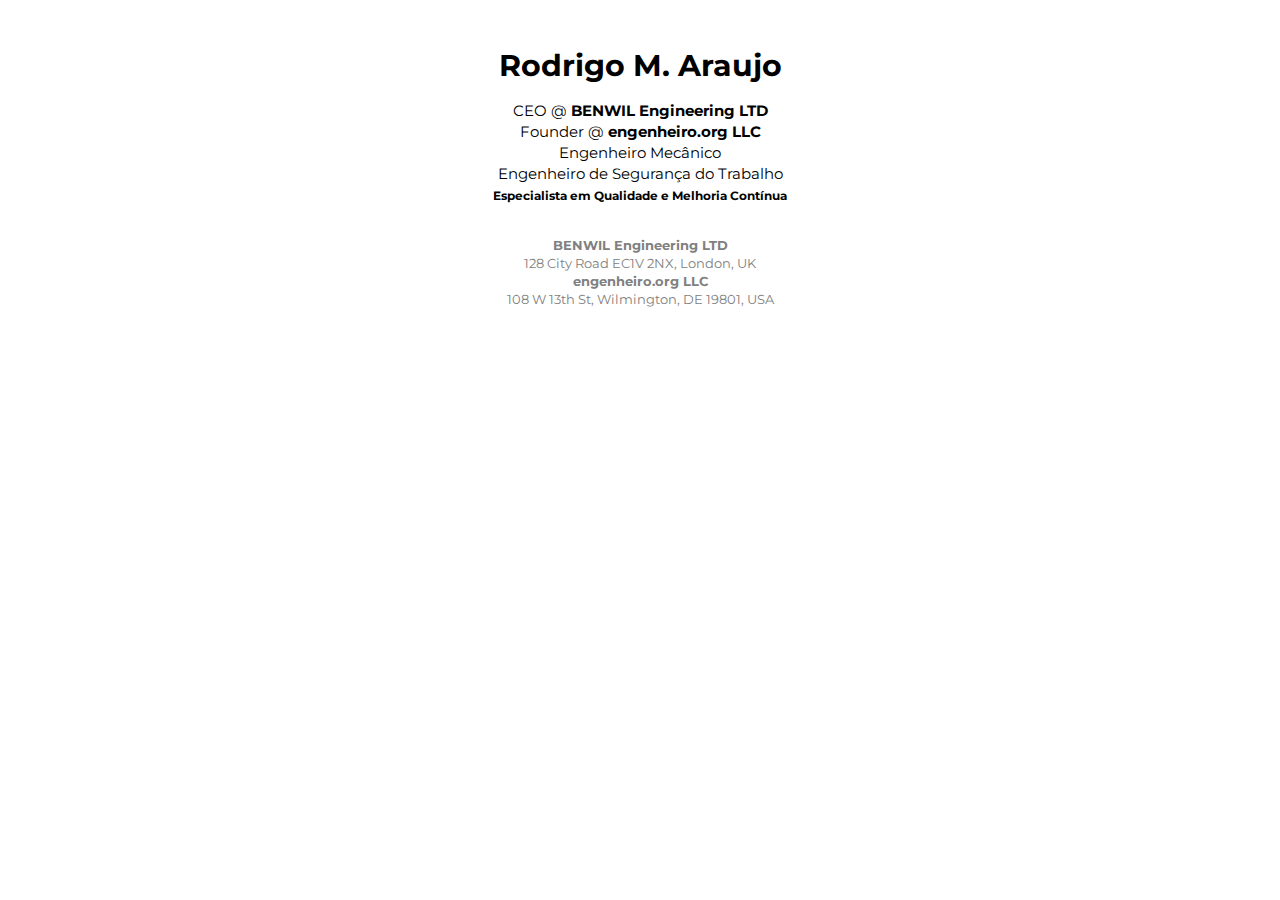
==== commit 7418a1b1: "Update index.html" ====
--- a/index.html
+++ b/index.html
@@ -1,51 +1,25 @@
 <!DOCTYPE html>
 <html lang="br">
-  <head>
-    <meta charSet="utf-8" />
-    <meta name="viewport" content="user-scalable=no,width=device-width,initial-scale=1" />
-    <title>rodrigoaraujoxyz</title>
-    <link href="css/shorby-main.css" rel="stylesheet" />
-    <link href="css/shorby-page.css" rel="stylesheet" />
-    <link href="css/emoji.css" rel="stylesheet">
-    <link rel="icon" type="image/x-icon" href="https://cdn-icons-png.flaticon.com/512/1384/1384060.png">
-    <link rel='stylesheet' href='https://cdn-uicons.flaticon.com/2.4.2/uicons-brands/css/uicons-brands.css'>
-    <link href="https://emoji-css.afeld.me/emoji.css" rel="stylesheet">
-    <link rel="stylesheet" href="https://cdn.jsdelivr.net/gh/lipis/flag-icons@6.6.6/css/flag-icons.min.css"/>
-    <meta property="og:type" content="article" />
-    <meta property="og:image" content="" />
-    <meta property="og:title" content="Rodrigo M. Araujo" />
-    <a rel="me" href="https://mastodon.com.br/@rodrigoaraujo"></a>
-    <meta name="fediverse:creator" content="@rodrigoaraujo@mastodon.com.br">
-
-
-    
-
-  
-<style>
-  @media only screen and (max-width: 600px) {
-    .toot {
-      max-width: 95%;
-      margin: 10px auto;
-    }
-
-    header {
-      height: 200px;
-    }
-
-    header h1 {
-      font-size: 1.5rem;
-    }
-
-    header p {
-      font-size: 1rem;
-    }
-  }
-</style>
+<head>
+<meta charSet="utf-8" />
+<meta name="viewport" content="user-scalable=no,width=device-width,initial-scale=1" />
+<title>Rodrigo M. Araujo</title>
+<link href="css/shorby-main.css" rel="stylesheet" />
+<link href="css/shorby-page.css" rel="stylesheet" />
+<link href="css/emoji.css" rel="stylesheet">
+<link rel="icon" type="image/x-icon" href="https://cdn-icons-png.flaticon.com/512/14106/14106201.png">
+<link rel='stylesheet' href='https://cdn-uicons.flaticon.com/2.4.2/uicons-brands/css/uicons-brands.css'>
+<link href="https://emoji-css.afeld.me/emoji.css" rel="stylesheet">
+<link rel="stylesheet" href="https://cdn.jsdelivr.net/gh/lipis/flag-icons@6.6.6/css/flag-icons.min.css"/>
+<meta property="og:type" content="article" />
+<meta property="og:image" content="" />
+<meta property="og:title" content="Rodrigo Araujo" />
+   
 
 </head>
 
-  <body class="theme-default default-theme">
-    <style>
+<body class="theme-default default-theme">
+<style>
             mark { 
         background-color: black;
         color: white;
@@ -57,7 +31,7 @@
       }
 
       markblue { 
-        background-color: rgb(0, 11, 100);
+        background-color: rgb(3, 26, 62 );
         color: white;
       }
 
@@ -66,211 +40,92 @@
         color: black;
       }
 
+       /* Estilizando o botão dropdown */
+       .dropdown {
+            position: absolute;
+            top: 10px;  /* Alinhando no canto superior */
+            right: 10px; /* Alinhando no canto direito */
+            display: inline-block;
+        }
 
-    /* Estilo das postagens */
-    .toot {
-      max-width: 600px;
-      margin: 10px auto;
-      padding: 15px;
-      border: 1px solid #ccc;
-      border-radius: 10px;
-      background-color: white;
-      box-shadow: 0px 4px 8px rgba(0, 0, 0, 0.1);
-      display: flex;
-    }
+        .dropdown button {
+            background-color: #000; /* Botão preto */
+            color: white;
+            padding: 10px 20px;
+            font-size: 16px;
+            border: none;
+            cursor: pointer;
+            border-radius: 5px;
+        }
 
-    .toot .toot-header {
-      display: flex;
-      align-items: center;
-      margin-bottom: 10px;
-    }
+        .dropdown-content {
+            display: none;
+            position: absolute;
+            right: 0;
+            background-color: #f9f9f9;
+            min-width: 160px;
+            box-shadow: 0px 8px 16px rgba(0, 0, 0, 0.2);
+            z-index: 1;
+        }
 
-    .toot .toot-avatar {
-      width: 32px;
-      height: 32px;
-      border-radius: 50%;
-      margin-right: 10px;
-    }
+        .dropdown-content a {
+            color: black;
+            padding: 12px 16px;
+            text-decoration: none;
+            display: block;
+            text-align: left;
+        }
 
-    .toot .toot-username {
-      font-weight: bold;
-      font-size: 14px;
-    }
+        .dropdown-content a:hover {
+            background-color: #f1f1f1;
+        }
 
-    .toot .toot-content {
-      font-size: 16px;
-      margin-bottom: 10px;
-    }
+        .dropdown:hover .dropdown-content {
+            display: block; /* Exibe as opções quando o mouse está sobre o botão */
+        }
 
-    .toot .toot-time {
-        font-size: 12px;
-        color: #666;
-        text-align: right; /* Data e hora à direita */
-      }
+        .dropdown button:hover {
+            background-color: #333; /* Altera a cor ao passar o mouse */
+        }
+</style>
 
-      .toot .toot-hashtag {
-        font-size: 12px;
-        color: #666;
-        text-align: left; /* hashtag à esquerda */
-      }
-
-    .toot img {
-      width: 100%;
-      height: auto;
-      margin-top: 10px;
-      border-radius: 10px;
-    }
-
-    .toot audio, .toot video {
-      width: 100%;
-      margin-top: 10px;
-      border-radius: 10px;
-    }
-
-    .toot iframe {
-      width: 100%;
-      height: 315px;
-      margin-top: 10px;
-      border-radius: 10px;
-    }
-
- </style>
-    <script src="js/shorby.js"></script>
-
-
-    
-
+<script src="js/shorby.js"></script>
 <div class="container smartpage-container">
-      <header>
-<!-- Botão superior -->
-
-
-        
-
-<!-- Fim do botão -->
+<header>
+<li id="block0" class="links-block"><i title="" class="block-item layout-card" style="background-image:">
+<img src="https://sun9-47.userapi.com/impg/_EJ8pQhR2MKCS2kehHukaVhaf2Kn3jJOqYY3iw/Pvf-7mzHbmA.jpg?size=1080x1080&quality=95&sign=9aa4c2619fd844d0800962ba70b98e09&type=album" class="avatar" alt="" title="Rodrigo Araujo" />
+</i> 
+<div class="bio-title">
+<h1 align="left" style="font-size: 1.9rem;">Rodrigo M. Araujo</h1>
+<div class="bio-description">
+<a>
+CEO @ <b>BENWIL Engineering LTD</b>
 <br>
-<!-- Início do  -->
-
-<img src="https://sun9-62.userapi.com/impg/W4ouZ6ccMaQQJG4HcXWEYZjpTylhVsa5vAbEvg/c5QYpCmd2A8.jpg?size=768x758&quality=96&sign=ba3987f390bc2200787575fb8c9e4a3b&type=album" class="avatar" alt="" title="Rodrigo Araujo" />
-<p align="center" style="font-size: 1.5rem; color: rgb(0, 0, 0);"><b>Rodrigo Araujo</b>
+Founder @ <b>engenheiro.org LLC</b>
 <br>
-<small style="font-size: 0.9rem; color: rgb(255, 0, 0);"> <b>That's All Folks</b></small></p>
-
-<!-- Fim do botão -->
-
-
-<!-- Área onde as postagens aparecerão -->
-
+Engenheiro Mecânico
 <br>
-
-<div class="toot">
-  <div>
-
-    <div class="toot-content" style="font-size: 0.9rem; color: gray;">A turma do vôlei só ta crescendo</div>
-    <img src="https://sun9-49.userapi.com/impg/RLRN37qJYkTp4zYFujtDyvxdVMoEzbY37xDbtg/GlrShovo1dE.jpg?size=907x1209&quality=96&sign=ee54763683849c88f768c800a4c034ea&type=album">
-    <div class="toot-time">09/02/2025, 12:37</div>
-
-  </div>
+Engenheiro de Segurança do Trabalho
+<br>
+<SMALL><B>Especialista em Qualidade e Melhoria Contínua</B></SMALL>
+</a>
+</div>
+</div>
+<div class="powered-by-shorby">
+<small align="center" style="font-size: 0.8rem; color: gray;"><b>BENWIL Engineering LTD</b></small>
+<br>
+<small align="center" style="font-size: 0.8rem; color: gray;">128 City Road EC1V 2NX, London, UK</small>
+<br>
+<small align="center" style="font-size: 0.8rem; color: gray;"><b>engenheiro.org LLC</b></small>
+<br>
+<small align="center" style="font-size: 0.8rem; color: gray;">108 W 13th St, Wilmington, DE 19801, USA</small>
+<br>
+<i class="em em-flag-br" aria-role="presentation" aria-label="Brazil Flag"></i> <i class="em em-us" aria-role="presentation" aria-label="United States Flag"></i> <i class="em em-gb" aria-role="presentation" aria-label="United Kingdom Flag"></i> 
+</a>
+</div>
 </div>
 
-
-<div class="toot">
-  <div>
-
-    <div class="toot-content" style="font-size: 0.9rem; color: gray;">até que fiquei bacana</div>
-    <img src="https://sun9-8.userapi.com/impg/3ERX_KMTC20FfWJdD9rFH0VFZhpap2hdjIYAlg/8tJotOyKR6o.jpg?size=552x736&quality=96&sign=9fa516054143d0a7c7c386a437ca9a3c&type=album">
-
-
-  </div>
-</div>
-
-
-<div class="toot">
-  <div>
-
-    <div class="toot-content" style="font-size: 0.9rem; color: gray;">Voleizinho maroto</div>
-    <img src="https://sun9-68.userapi.com/impg/gV4pfdb8DDt9D3SSeJcF2y71_xDjMWm9qdkImA/0lLBLTrLcQI.jpg?size=633x541&quality=96&sign=5831d6506c1c3016e513a8d64cded281&type=album">
-    <div class="toot-time">02/02/2025, 11:21</div>
-
-  </div>
-</div>
-
-<div class="toot">
-  <div>
-
-    <div class="toot-content" style="font-size: 0.9rem; color: gray;">dupla certificação: engenheiro mecânico e engenheiro de segurança do trabalho</div>
-    <img src="https://sun9-3.userapi.com/impg/8MNcFw7FsgekhfUHJhumaUWqiXir7HLixh5a-w/DsLnBkevcCM.jpg?size=1580x2040&quality=96&sign=f7c0159bdb0acd1a21264f6953df6caf&type=album">
-
-
-  </div>
-</div>
-
-
-<div class="toot">
-  <div>
-
-    <div class="toot-content" style="font-size: 0.9rem; color: gray;">1ª vez que usei laranja</div>
-    <img src="https://sun9-61.userapi.com/impg/NlszAuOqCikaKT2MQyKJLnOKeQAqcu7-6ilO2w/X1dmnwC5yIA.jpg?size=662x884&quality=96&sign=7d65ef56ddd2af8e4a84fdf7482c3ea7&type=album">
-
-
-  </div>
-</div>
-
-
-<div class="toot">
-  <div>
-
-    <div class="toot-content" style="font-size: 0.9rem; color: gray;">tô fazendo possível pra ficar gostoso</div>
-    <img src="https://sun9-50.userapi.com/impg/5IDcBR1LN1M61RpticnxuHf5V54XyazKcXBtCw/WohcrYeuXEE.jpg?size=576x768&quality=96&sign=bf5ffe279a3d5caea56c4ab63baed330&type=album">
-
-
-  </div>
-</div>
-
-<div class="toot">
-  <div>
-
-    <div class="toot-content" style="font-size: 0.9rem; color: gray;">meu irmão. te amo, doutor.</div>
-    <img src="https://sun9-78.userapi.com/impg/_jsEdcOftAlN4TMcZEn8T6FtXGKMzOEYPC3X5g/94LZ3s2BHcc.jpg?size=1104x1472&quality=96&sign=b44dd7f395d085b375435620991b4bd4&type=album">
-
-
-  </div>
-</div>
-
-
-
-  <div class="toot">
-    <div>
-  
-      <div class="toot-content">😊</div>
-      <img src="https://sun9-8.userapi.com/impg/ILLYbAQIunfG03u04itImcQephnp3oJiiTA-sA/Abz2ee7IY0I.jpg?size=830x1280&quality=95&sign=7a68155cf1e8ed4c95855d16d33ea5fc&type=album">
-      <div class="toot-time">17/10/2024, 18:09</div>
-  
-    </div>
-  </div>
-  
-  <div class="toot">
-    <div>
-  
-      <div class="toot-content" style="font-size: 0.9rem; color: gray;">meu irmão, minha avó ❤️</div>
-      <img src="https://sun9-30.userapi.com/impg/UjNAcj6myXq_yTcc5bES-SKfDXzYvXzG1Te0yQ/eV2ckPfl1Fc.jpg?size=1620x2160&quality=96&sign=57889d7db337b6b6e44ab7735a0c4f2a&type=album">
-      <div class="toot-time">06/01/2024, 12:09</div>
-  
-    </div>
-  </div>
-
-
-    <br>
-    <br>
-
-<!-- rodapé-->
- <center>
-<small><a>feito pelo <strong>Rodrigo</strong></small></a>
-</center>
-<!-- fim do rodapé-->
-
-<!-- fim-->
-</div>
+</header>
 </div>
 </div>
 </body>
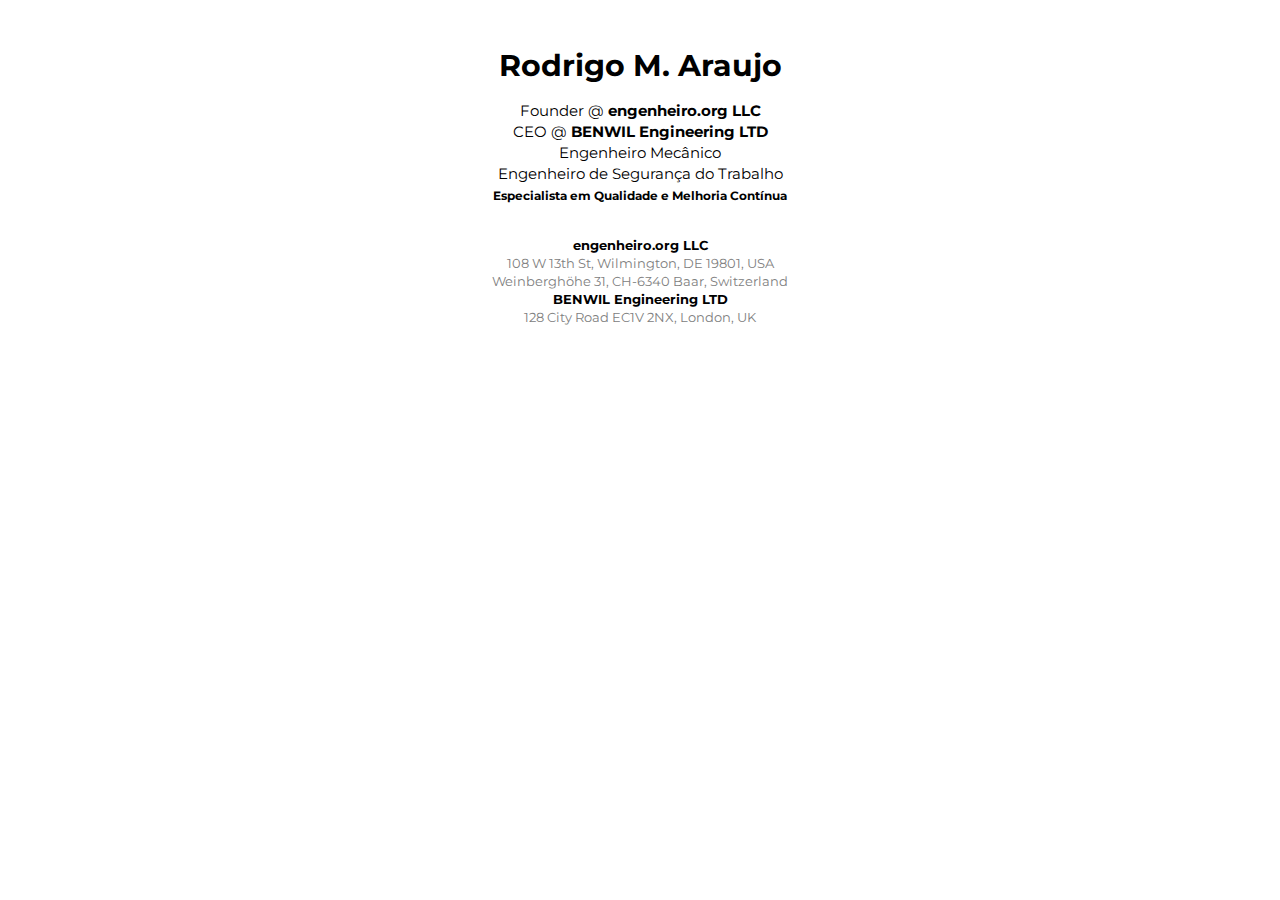
==== commit 92ae6246: "Update index.html" ====
--- a/index.html
+++ b/index.html
@@ -99,9 +99,9 @@
 <h1 align="left" style="font-size: 1.9rem;">Rodrigo M. Araujo</h1>
 <div class="bio-description">
 <a>
+Founder @ <b>engenheiro.org LLC</b>
+<br>
 CEO @ <b>BENWIL Engineering LTD</b>
-<br>
-Founder @ <b>engenheiro.org LLC</b>
 <br>
 Engenheiro Mecânico
 <br>
@@ -111,17 +111,24 @@
 </a>
 </div>
 </div>
+
+<small>
 <div class="powered-by-shorby">
-<small align="center" style="font-size: 0.8rem; color: gray;"><b>BENWIL Engineering LTD</b></small>
+<small align="center" style="font-size: 0.8rem; color: black;"><b>engenheiro.org LLC</b></small>
+<br>
+<small align="center" style="font-size: 0.8rem; color: gray;">108 W 13th St, Wilmington, DE 19801, USA</small>
+<br>
+<small align="center" style="font-size: 0.8rem; color: gray;">Weinberghöhe 31, CH-6340 Baar, Switzerland</small>
+<br>
+<small align="center" style="font-size: 0.8rem; color: black;"><b>BENWIL Engineering LTD</b></small>
 <br>
 <small align="center" style="font-size: 0.8rem; color: gray;">128 City Road EC1V 2NX, London, UK</small>
 <br>
-<small align="center" style="font-size: 0.8rem; color: gray;"><b>engenheiro.org LLC</b></small>
-<br>
-<small align="center" style="font-size: 0.8rem; color: gray;">108 W 13th St, Wilmington, DE 19801, USA</small>
-<br>
-<i class="em em-flag-br" aria-role="presentation" aria-label="Brazil Flag"></i> <i class="em em-us" aria-role="presentation" aria-label="United States Flag"></i> <i class="em em-gb" aria-role="presentation" aria-label="United Kingdom Flag"></i> 
-</a>
+<i class="em em-flag-br" aria-role="presentation" aria-label="Brazil Flag"></i>
+<i class="em em-us" aria-role="presentation" aria-label="United States Flag"></i>
+<i class="em em-flag-ch" aria-role="presentation" aria-label="Switzerland Flag"></i>
+<i class="em em-gb" aria-role="presentation" aria-label="United Kingdom Flag"></i>
+</small>
 </div>
 </div>
 
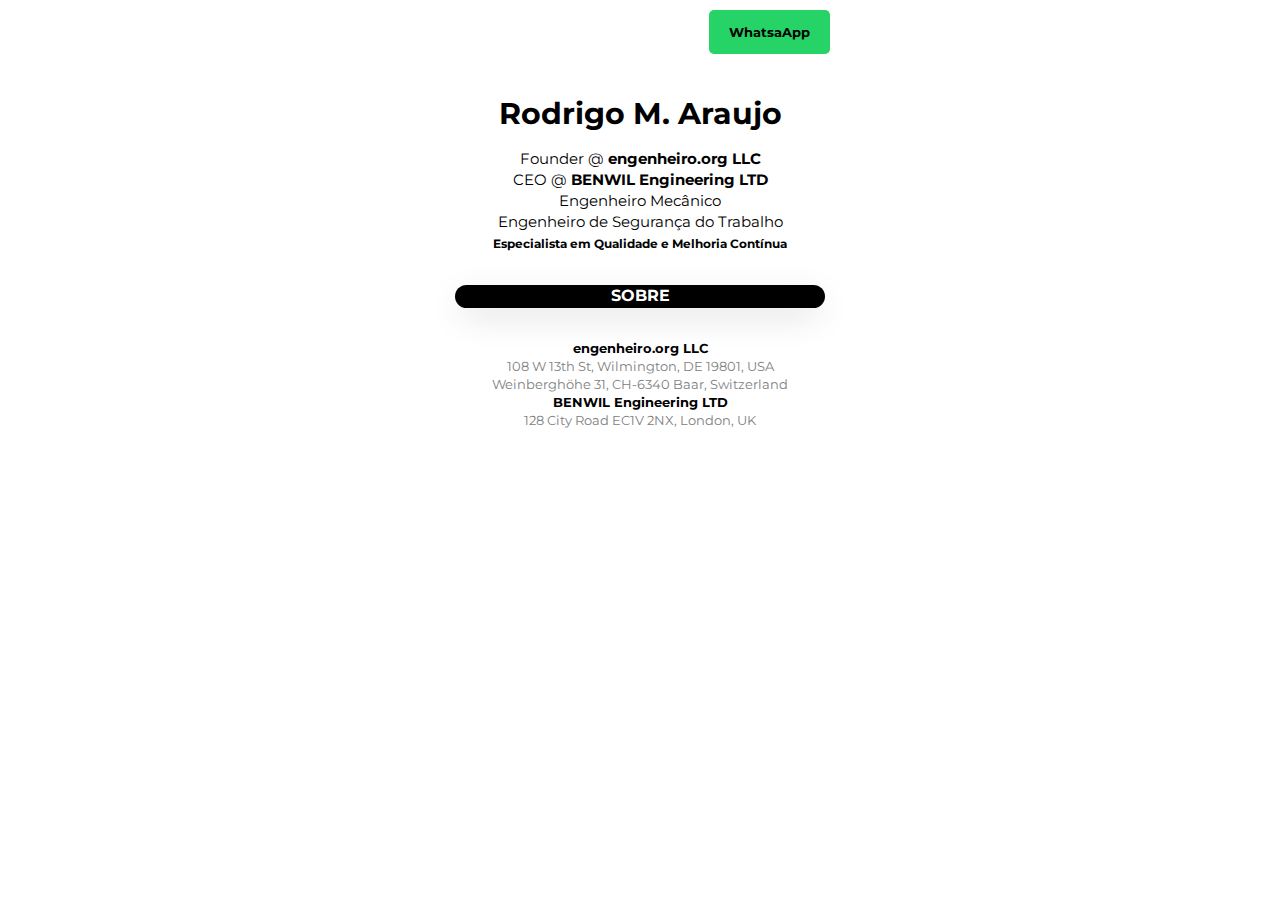
==== commit c05f5864: "Update index.html" ====
--- a/index.html
+++ b/index.html
@@ -92,6 +92,23 @@
 <script src="js/shorby.js"></script>
 <div class="container smartpage-container">
 <header>
+
+  <div style="position: absolute; top: 10px; right: 10px;">
+    <a href="https://wa.me/+559184565209"
+       style="display: inline-block; 
+              background-color: #25d366; 
+              color: rgb(0, 0, 0); 
+              padding: 10px 20px; 
+              font-size: 16px; 
+              text-decoration: none; 
+              border-radius: 5px; 
+              text-align: center;">
+      <small><b>WhatsaApp</b></small>
+    </a>
+  </div>
+  <br>
+  <br>
+
 <li id="block0" class="links-block"><i title="" class="block-item layout-card" style="background-image:">
 <img src="https://sun9-47.userapi.com/impg/_EJ8pQhR2MKCS2kehHukaVhaf2Kn3jJOqYY3iw/Pvf-7mzHbmA.jpg?size=1080x1080&quality=95&sign=9aa4c2619fd844d0800962ba70b98e09&type=album" class="avatar" alt="" title="Rodrigo Araujo" />
 </i> 
@@ -112,6 +129,58 @@
 </div>
 </div>
 
+
+<p>
+  <center>
+  <b class="block-item layout-button" onclick="toggleCertificacoes()">
+SOBRE  </b>
+</center>
+</p>
+
+<div id="certificacoes-content" style="display: none; margin-top: 10px;">
+  <p>
+    Pós graduado em
+    
+    <br>
+    <img src="https://img.shields.io/badge/Engenharia%20de%20Seguran%C3%A7a%20do%20Trabalho-343a40"/></a>
+    <br>
+    <a href="https://servicos-crea-pa.sitac.com.br/app/view/images/protocolos/movimentos/files/533211.2023__795c285c80f9dd0b443ded771b96684326072023162127.pdf"><img src="https://img.shields.io/badge/Gest%C3%A3o%20da%20Qualidade%20e%20Processos-343a40"/></a>
+    <br>
+    <a href="https://servicos-crea-pa.sitac.com.br/app/view/images/protocolos/movimentos/files/533211.2023__afc88001040bd33f30ece03f2bbfb03f26072023162127.pdf"><img src="https://img.shields.io/badge/Gest%C3%A3o%20de%20Projetos-343a40"/></a>
+    <br>
+    <a href="https://servicos-crea-pa.sitac.com.br/app/view/images/protocolos/movimentos/files/533211.2023__5c3043565e690c0e39f3ed1d7a1938f226072023162127.pdf"><img src="https://img.shields.io/badge/Lean%20Manufacturing-343a40"/></a>
+   <br>
+  <img src="https://img.shields.io/badge/Gestão%20Industrial-343a40"/></a>
+   </p>
+    <p>
+  Pós graduando em
+  <br>
+  <img src="https://img.shields.io/badge/Acidente%20do%20Trabalho%20e%20Doen%C3%A7as%20Profissionais-343a40"/></a>
+  </p>
+  <p>
+Certificações Internacionais
+  <br>
+  <a href="https://imagens-voitto.s3.amazonaws.com/certificados/UkE9MzU1OCtSQj0xNzU0NzM%3D.pdf"><img src="https://img.shields.io/badge/Black%20Belt%20Lean%20Six%20Sigma-343a40"/></a>
+  <br>
+  <a href="https://www.scrum.as/diplome/2crfv6sw4ina5a9igqtt.pdf"><img src="https://img.shields.io/badge/International%20SCRUM%20Master-343a40"/></a>
+  <br>
+  <a href="https://www.skillfront.com/Badges/94587766769543"><img src="https://img.shields.io/badge/Lean%20Professional%20Certification%E2%84%A2-343a40"/></a>
+  <br>
+  <a href="https://www.skillfront.com/Badges/45540432460373"><img src="https://img.shields.io/badge/ISO%209001%20Quality%20Management%20Systems%20Associate%E2%84%A2-343a40"/></a>
+  <br>
+  <a href="https://www.skillfront.com/Badges/61275921389035"><img src="https://img.shields.io/badge/ISO/IEC%2020000%20IT%20Service%20Management%20Associate%E2%84%A2-343a40"/></a>
+  <br>
+  <a href="https://www.skillfront.com/Badges/92827876718117"><img src="https://img.shields.io/badge/ISO/IEC%2027001%20Information%20Security%20Associate%E2%84%A2-343a40"/></a>
+  <br>
+  <a href="https://www.credly.com/badges/a5cbd07d-da58-44b0-a016-6f9bf934b66d"><img src="https://img.shields.io/badge/ISO/Remote%20Work%20Professional%20Certification%20(RWPC)%E2%84%A2-343a40"/></a>
+  </p>
+</div>
+
+
+</center>
+
+
+
 <small>
 <div class="powered-by-shorby">
 <small align="center" style="font-size: 0.8rem; color: black;"><b>engenheiro.org LLC</b></small>
@@ -129,11 +198,23 @@
 <i class="em em-flag-ch" aria-role="presentation" aria-label="Switzerland Flag"></i>
 <i class="em em-gb" aria-role="presentation" aria-label="United Kingdom Flag"></i>
 </small>
+</li>
+</div>
 </div>
 </div>
 
 </header>
 </div>
 </div>
+
+<script>
+  function toggleCertificacoes() {
+    var content = document.getElementById("certificacoes-content");
+    content.style.display = content.style.display === "none" ? "block" : "none";
+  }
+</script>
+
+
+
 </body>
 </html>
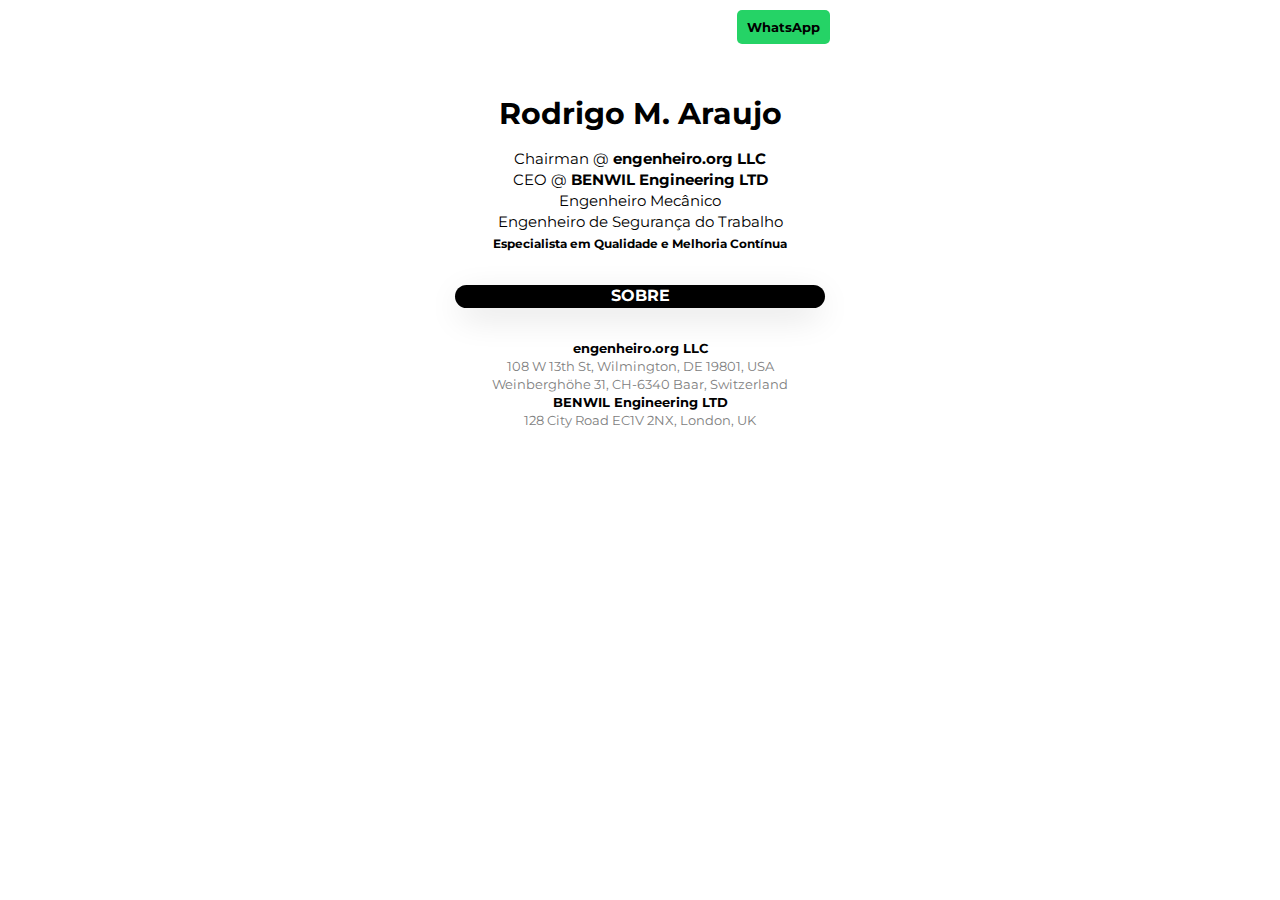
==== commit 0d86dbd8: "Update index.html" ====
--- a/index.html
+++ b/index.html
@@ -98,12 +98,12 @@
        style="display: inline-block; 
               background-color: #25d366; 
               color: rgb(0, 0, 0); 
-              padding: 10px 20px; 
+              padding: 5px 10px; 
               font-size: 16px; 
               text-decoration: none; 
               border-radius: 5px; 
               text-align: center;">
-      <small><b>WhatsaApp</b></small>
+      <small><b>WhatsApp</b></small>
     </a>
   </div>
   <br>
@@ -116,7 +116,7 @@
 <h1 align="left" style="font-size: 1.9rem;">Rodrigo M. Araujo</h1>
 <div class="bio-description">
 <a>
-Founder @ <b>engenheiro.org LLC</b>
+Chairman @ <b>engenheiro.org LLC</b>
 <br>
 CEO @ <b>BENWIL Engineering LTD</b>
 <br>
@@ -133,7 +133,7 @@
 <p>
   <center>
   <b class="block-item layout-button" onclick="toggleCertificacoes()">
-SOBRE  </b>
+SOBRE</b>
 </center>
 </p>
 
@@ -142,7 +142,7 @@
     Pós graduado em
     
     <br>
-    <img src="https://img.shields.io/badge/Engenharia%20de%20Seguran%C3%A7a%20do%20Trabalho-343a40"/></a>
+    <a href="https://servicos-crea-pa.sitac.com.br/app/view/images/protocolos/files/594913.2024.346906__bec3629b44575dfab04fda0baea025e3.pdf"><img src="https://img.shields.io/badge/Engenharia%20de%20Seguran%C3%A7a%20do%20Trabalho-343a40"/></a>
     <br>
     <a href="https://servicos-crea-pa.sitac.com.br/app/view/images/protocolos/movimentos/files/533211.2023__795c285c80f9dd0b443ded771b96684326072023162127.pdf"><img src="https://img.shields.io/badge/Gest%C3%A3o%20da%20Qualidade%20e%20Processos-343a40"/></a>
     <br>
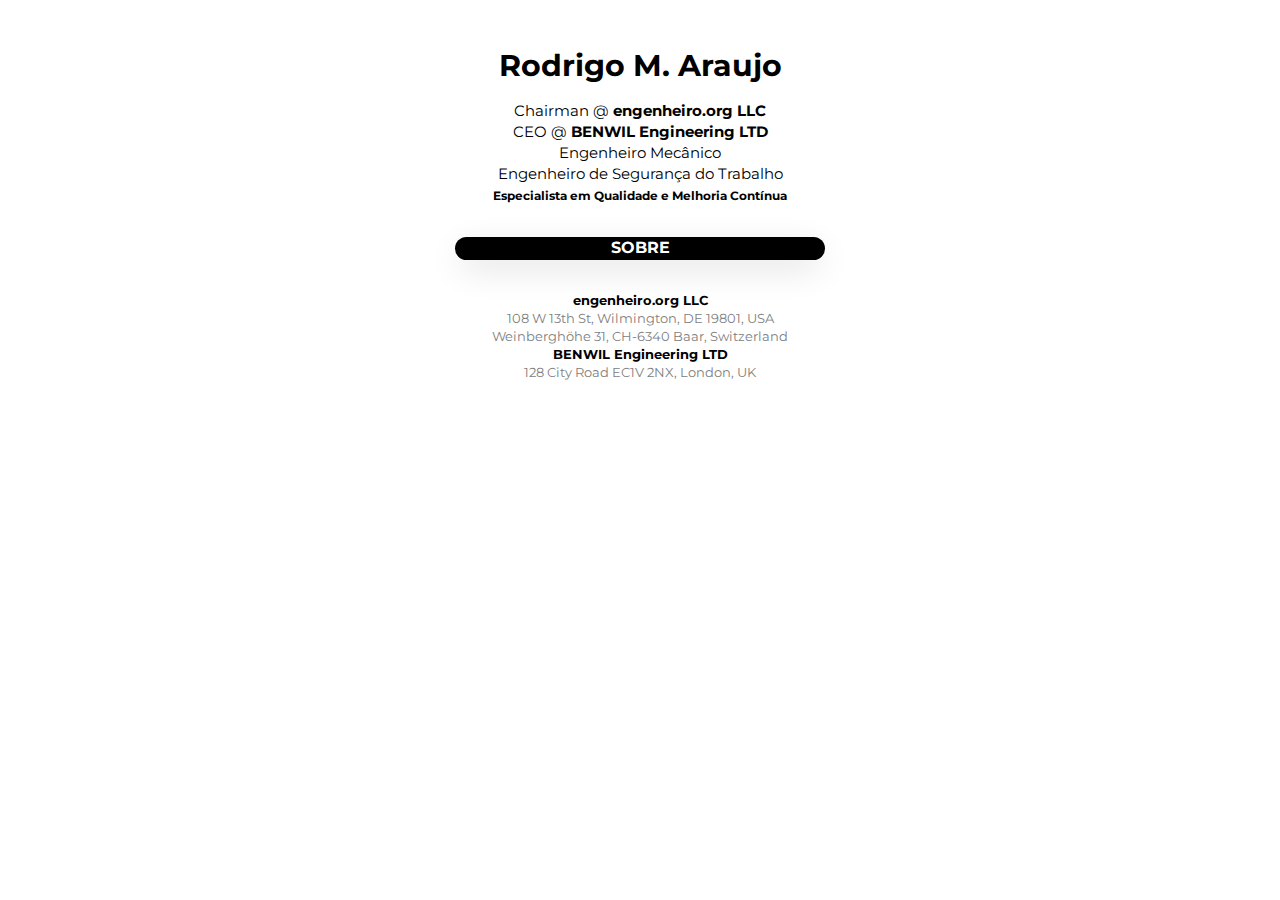
==== commit 8bd37a98: "Update index.html" ====
--- a/index.html
+++ b/index.html
@@ -93,22 +93,6 @@
 <div class="container smartpage-container">
 <header>
 
-  <div style="position: absolute; top: 10px; right: 10px;">
-    <a href="https://wa.me/+559184565209"
-       style="display: inline-block; 
-              background-color: #25d366; 
-              color: rgb(0, 0, 0); 
-              padding: 5px 10px; 
-              font-size: 16px; 
-              text-decoration: none; 
-              border-radius: 5px; 
-              text-align: center;">
-      <small><b>WhatsApp</b></small>
-    </a>
-  </div>
-  <br>
-  <br>
-
 <li id="block0" class="links-block"><i title="" class="block-item layout-card" style="background-image:">
 <img src="https://sun9-47.userapi.com/impg/_EJ8pQhR2MKCS2kehHukaVhaf2Kn3jJOqYY3iw/Pvf-7mzHbmA.jpg?size=1080x1080&quality=95&sign=9aa4c2619fd844d0800962ba70b98e09&type=album" class="avatar" alt="" title="Rodrigo Araujo" />
 </i> 
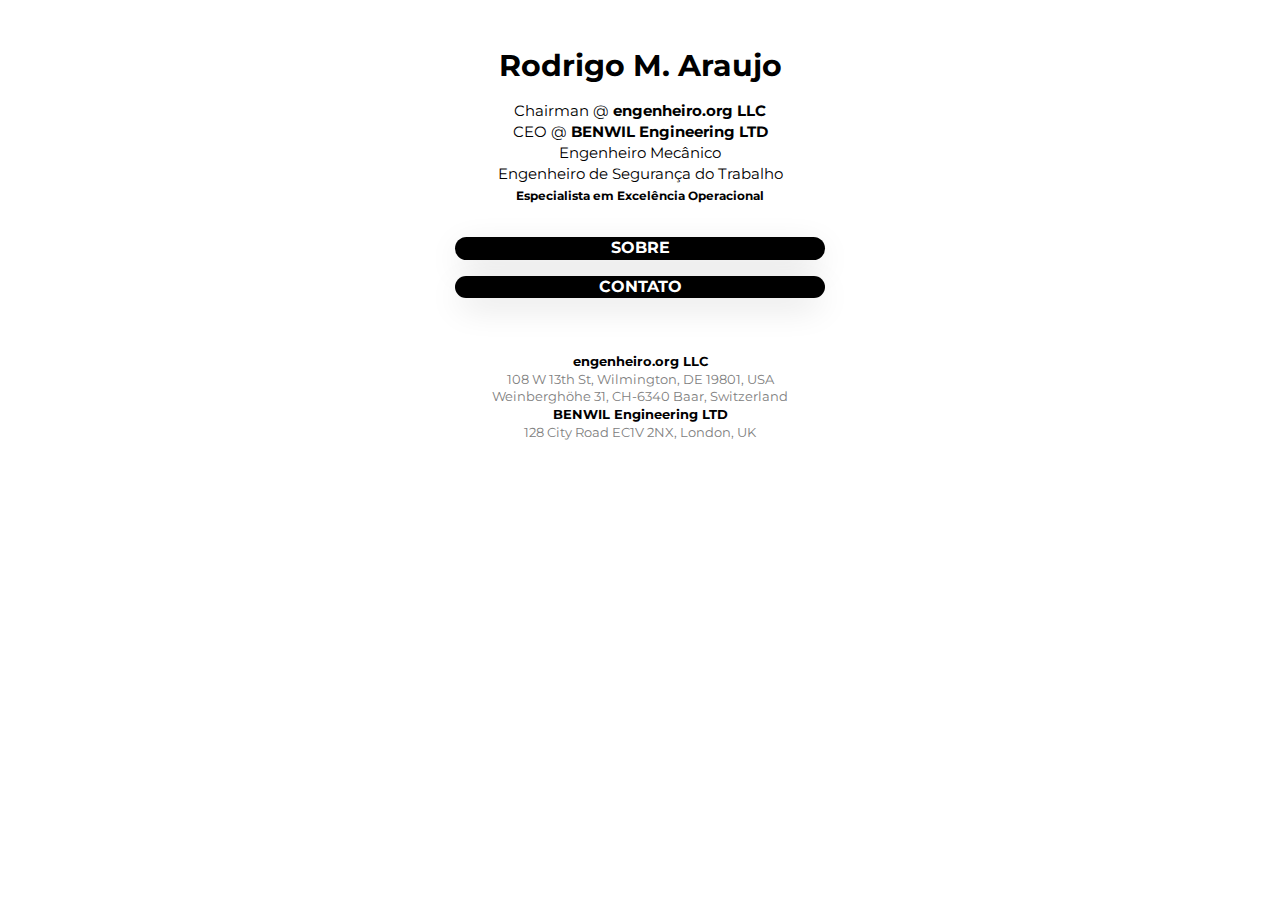
==== commit 5f8c4b33: "Update index.html" ====
--- a/index.html
+++ b/index.html
@@ -108,12 +108,12 @@
 <br>
 Engenheiro de Segurança do Trabalho
 <br>
-<SMALL><B>Especialista em Qualidade e Melhoria Contínua</B></SMALL>
+<SMALL><B>Especialista em Excelência Operacional</B></SMALL>
 </a>
 </div>
 </div>
 
-
+<!-- SOBRE  -->
 <p>
   <center>
   <b class="block-item layout-button" onclick="toggleCertificacoes()">
@@ -126,13 +126,13 @@
     Pós graduado em
     
     <br>
-    <a href="https://servicos-crea-pa.sitac.com.br/app/view/images/protocolos/files/594913.2024.346906__bec3629b44575dfab04fda0baea025e3.pdf"><img src="https://img.shields.io/badge/Engenharia%20de%20Seguran%C3%A7a%20do%20Trabalho-343a40"/></a>
-    <br>
-    <a href="https://servicos-crea-pa.sitac.com.br/app/view/images/protocolos/movimentos/files/533211.2023__795c285c80f9dd0b443ded771b96684326072023162127.pdf"><img src="https://img.shields.io/badge/Gest%C3%A3o%20da%20Qualidade%20e%20Processos-343a40"/></a>
-    <br>
-    <a href="https://servicos-crea-pa.sitac.com.br/app/view/images/protocolos/movimentos/files/533211.2023__afc88001040bd33f30ece03f2bbfb03f26072023162127.pdf"><img src="https://img.shields.io/badge/Gest%C3%A3o%20de%20Projetos-343a40"/></a>
-    <br>
-    <a href="https://servicos-crea-pa.sitac.com.br/app/view/images/protocolos/movimentos/files/533211.2023__5c3043565e690c0e39f3ed1d7a1938f226072023162127.pdf"><img src="https://img.shields.io/badge/Lean%20Manufacturing-343a40"/></a>
+<img src="https://img.shields.io/badge/Engenharia%20de%20Seguran%C3%A7a%20do%20Trabalho-343a40"/></a>
+    <br>
+<img src="https://img.shields.io/badge/Gest%C3%A3o%20da%20Qualidade%20e%20Processos-343a40"/></a>
+    <br>
+<img src="https://img.shields.io/badge/Gest%C3%A3o%20de%20Projetos-343a40"/></a>
+    <br>
+<img src="https://img.shields.io/badge/Lean%20Manufacturing-343a40"/></a>
    <br>
   <img src="https://img.shields.io/badge/Gestão%20Industrial-343a40"/></a>
    </p>
@@ -144,20 +144,42 @@
   <p>
 Certificações Internacionais
   <br>
-  <a href="https://imagens-voitto.s3.amazonaws.com/certificados/UkE9MzU1OCtSQj0xNzU0NzM%3D.pdf"><img src="https://img.shields.io/badge/Black%20Belt%20Lean%20Six%20Sigma-343a40"/></a>
-  <br>
-  <a href="https://www.scrum.as/diplome/2crfv6sw4ina5a9igqtt.pdf"><img src="https://img.shields.io/badge/International%20SCRUM%20Master-343a40"/></a>
-  <br>
-  <a href="https://www.skillfront.com/Badges/94587766769543"><img src="https://img.shields.io/badge/Lean%20Professional%20Certification%E2%84%A2-343a40"/></a>
-  <br>
-  <a href="https://www.skillfront.com/Badges/45540432460373"><img src="https://img.shields.io/badge/ISO%209001%20Quality%20Management%20Systems%20Associate%E2%84%A2-343a40"/></a>
-  <br>
-  <a href="https://www.skillfront.com/Badges/61275921389035"><img src="https://img.shields.io/badge/ISO/IEC%2020000%20IT%20Service%20Management%20Associate%E2%84%A2-343a40"/></a>
-  <br>
-  <a href="https://www.skillfront.com/Badges/92827876718117"><img src="https://img.shields.io/badge/ISO/IEC%2027001%20Information%20Security%20Associate%E2%84%A2-343a40"/></a>
-  <br>
-  <a href="https://www.credly.com/badges/a5cbd07d-da58-44b0-a016-6f9bf934b66d"><img src="https://img.shields.io/badge/ISO/Remote%20Work%20Professional%20Certification%20(RWPC)%E2%84%A2-343a40"/></a>
+  <img src="https://img.shields.io/badge/Black%20Belt%20Lean%20Six%20Sigma-343a40"/></a>
+  <br>
+<img src="https://img.shields.io/badge/International%20SCRUM%20Master-343a40"/></a>
+  <br>
+<img src="https://img.shields.io/badge/Lean%20Professional%20Certification%E2%84%A2-343a40"/></a>
+  <br>
+<img src="https://img.shields.io/badge/ISO%209001%20Quality%20Management%20Systems%20Associate%E2%84%A2-343a40"/></a>
+  <br>
+<img src="https://img.shields.io/badge/ISO/IEC%2020000%20IT%20Service%20Management%20Associate%E2%84%A2-343a40"/></a>
+  <br>
+<img src="https://img.shields.io/badge/ISO/IEC%2027001%20Information%20Security%20Associate%E2%84%A2-343a40"/></a>
+  <br>
+<img src="https://img.shields.io/badge/ISO/Remote%20Work%20Professional%20Certification%20(RWPC)%E2%84%A2-343a40"/></a>
   </p>
+</div>
+
+
+<!-- CONTATO  -->
+<p>
+  <center>
+  <b class="block-item layout-button" onclick="toggleContato()">
+CONTATO</b>
+</center>
+</p>
+<br>
+<div id="contato-content" style="display: none; margin-top: 10px;">
+  <center>
+    <a href="https://wa.me/+5591984565209"><img src="https://cdn-icons-png.flaticon.com/512/2504/2504957.png" alt="WhatsApp" width="40" height="40"></a>
+    &emsp;
+    &emsp;&emsp;
+  <a href="https://t.me/rodrigoaraujoeng"><img src="https://cdn-icons-png.flaticon.com/512/2504/2504941.png"alt="Telegram" width="40" height="40"></a>
+  &emsp;
+  &emsp;&emsp;
+  <a href="mailto:rodrigo@engenheiro.org"><img src="https://cdn-icons-png.flaticon.com/512/2374/2374449.png "alt="iMessage" width="40" height="40"></a>
+  </center>
+  <br>
 </div>
 
 
@@ -196,6 +218,11 @@
     var content = document.getElementById("certificacoes-content");
     content.style.display = content.style.display === "none" ? "block" : "none";
   }
+
+  function toggleContato() {
+    var content = document.getElementById("contato-content");
+    content.style.display = content.style.display === "none" ? "block" : "none";
+  }
 </script>
 
 
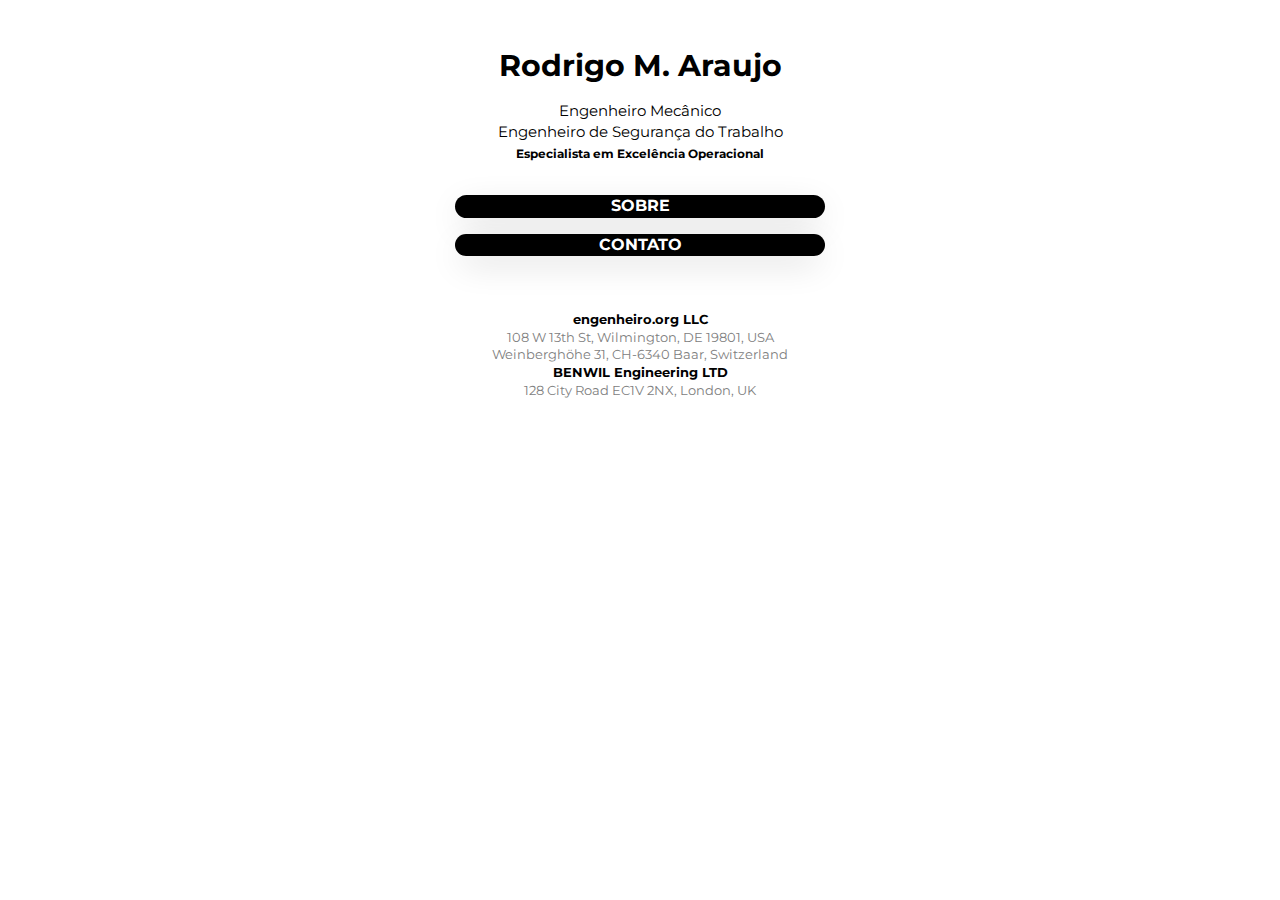
==== commit cd3ecb99: "Update index.html" ====
--- a/index.html
+++ b/index.html
@@ -100,10 +100,6 @@
 <h1 align="left" style="font-size: 1.9rem;">Rodrigo M. Araujo</h1>
 <div class="bio-description">
 <a>
-Chairman @ <b>engenheiro.org LLC</b>
-<br>
-CEO @ <b>BENWIL Engineering LTD</b>
-<br>
 Engenheiro Mecânico
 <br>
 Engenheiro de Segurança do Trabalho
@@ -122,6 +118,12 @@
 </p>
 
 <div id="certificacoes-content" style="display: none; margin-top: 10px;">
+  <br>
+  Chairman @ <b>engenheiro.org LLC</b>
+<br>
+CEO @ <b>BENWIL Engineering LTD</b>
+<Br>
+<br>
   <p>
     Pós graduado em
     
